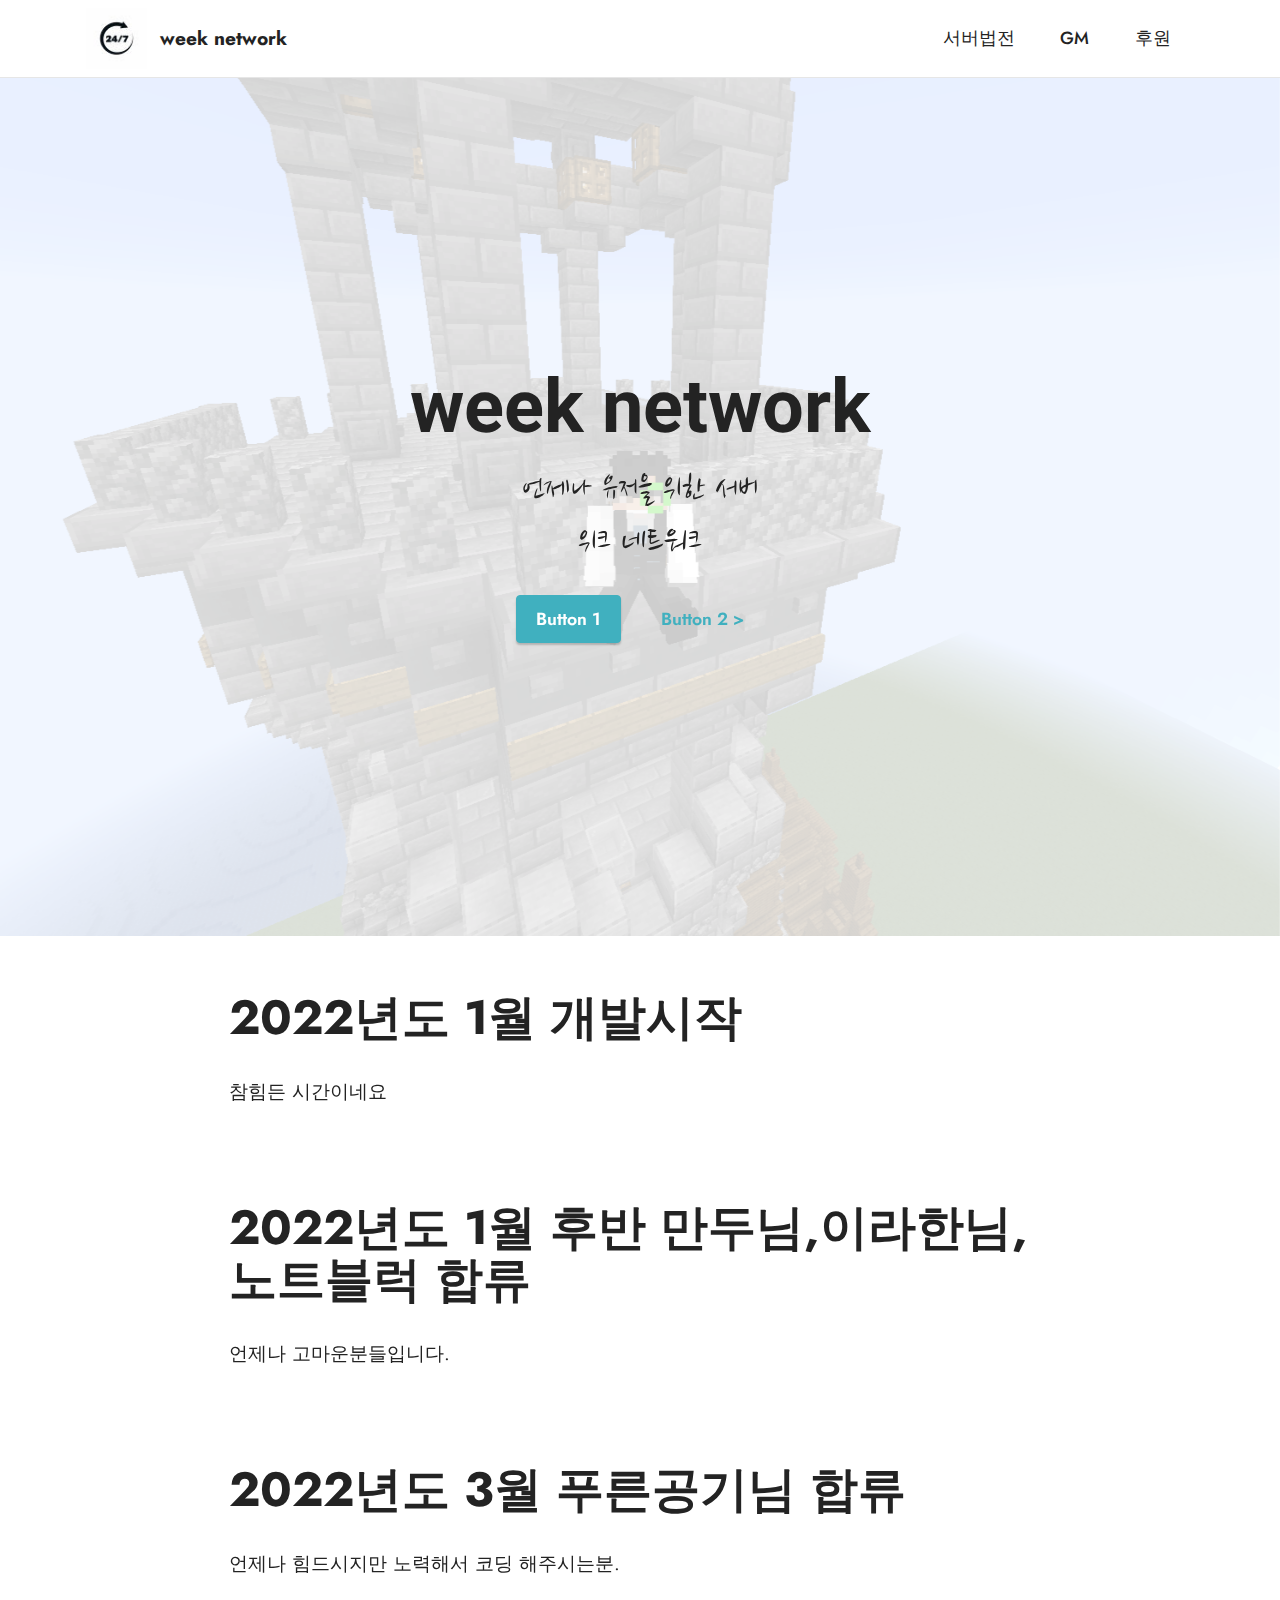
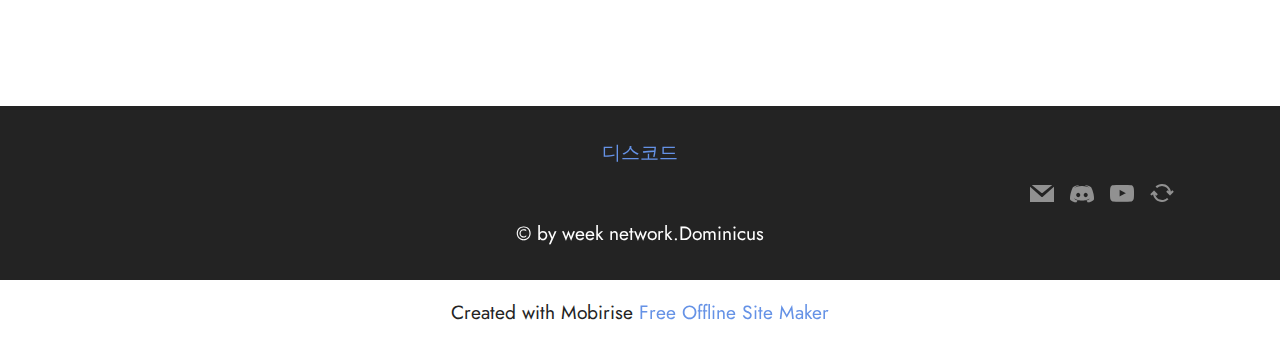
==== index.html @ 622eadb3 "Add files via upload" ====
<!DOCTYPE html>
<html  >
<head>
  <!-- Site made with Mobirise Website Builder v5.6.5, https://mobirise.com -->
  <meta charset="UTF-8">
  <meta http-equiv="X-UA-Compatible" content="IE=edge">
  <meta name="generator" content="Mobirise v5.6.5, mobirise.com">
  <meta name="twitter:card" content="summary_large_image"/>
  <meta name="twitter:image:src" content="">
  <meta property="og:image" content="">
  <meta name="twitter:title" content="Home">
  <meta name="viewport" content="width=device-width, initial-scale=1, minimum-scale=1">
  <link rel="shortcut icon" href="assets/images/clock-icon-247-260nw-1203676057-64x64.jpg" type="image/x-icon">
  <meta name="description" content="">
  
  
  <title>Home</title>
  <link rel="stylesheet" href="assets/web/assets/mobirise-icons2/mobirise2.css">
  <link rel="stylesheet" href="assets/bootstrap/css/bootstrap.min.css">
  <link rel="stylesheet" href="assets/bootstrap/css/bootstrap-grid.min.css">
  <link rel="stylesheet" href="assets/bootstrap/css/bootstrap-reboot.min.css">
  <link rel="stylesheet" href="assets/parallax/jarallax.css">
  <link rel="stylesheet" href="assets/dropdown/css/style.css">
  <link rel="stylesheet" href="assets/socicon/css/styles.css">
  <link rel="stylesheet" href="assets/theme/css/style.css">
  <link rel="preload" href="https://fonts.googleapis.com/css?family=Roboto:100,100i,300,300i,400,400i,500,500i,700,700i,900,900i&display=swap" as="style" onload="this.onload=null;this.rel='stylesheet'">
  <noscript><link rel="stylesheet" href="https://fonts.googleapis.com/css?family=Roboto:100,100i,300,300i,400,400i,500,500i,700,700i,900,900i&display=swap"></noscript>
  <link rel="preload" href="https://fonts.googleapis.com/css?family=Jost:100,200,300,400,500,600,700,800,900,100i,200i,300i,400i,500i,600i,700i,800i,900i&display=swap" as="style" onload="this.onload=null;this.rel='stylesheet'">
  <noscript><link rel="stylesheet" href="https://fonts.googleapis.com/css?family=Jost:100,200,300,400,500,600,700,800,900,100i,200i,300i,400i,500i,600i,700i,800i,900i&display=swap"></noscript>
  <link rel="preload" href="https://fonts.googleapis.com/css?family=Nanum+Brush+Script:400&display=swap" as="style" onload="this.onload=null;this.rel='stylesheet'">
  <noscript><link rel="stylesheet" href="https://fonts.googleapis.com/css?family=Nanum+Brush+Script:400&display=swap"></noscript>
  <link rel="preload" as="style" href="assets/mobirise/css/mbr-additional.css"><link rel="stylesheet" href="assets/mobirise/css/mbr-additional.css" type="text/css">
  
  
  
  
</head>
<body>
  
  <section data-bs-version="5.1" class="menu cid-s48OLK6784" once="menu" id="menu1-h">
    
    <nav class="navbar navbar-dropdown navbar-fixed-top navbar-expand-lg">
        <div class="container">
            <div class="navbar-brand">
                <span class="navbar-logo">
                    <a href="https://mobiri.se">
                        <img src="assets/images/clock-icon-247-260nw-1203676057-64x64.jpg" alt="Mobirise Website Builder" style="height: 3.8rem;">
                    </a>
                </span>
                <span class="navbar-caption-wrap"><a class="navbar-caption text-black text-primary display-7" href="index.html">week network</a></span>
            </div>
            <button class="navbar-toggler" type="button" data-toggle="collapse" data-bs-toggle="collapse" data-target="#navbarSupportedContent" data-bs-target="#navbarSupportedContent" aria-controls="navbarNavAltMarkup" aria-expanded="false" aria-label="Toggle navigation">
                <div class="hamburger">
                    <span></span>
                    <span></span>
                    <span></span>
                    <span></span>
                </div>
            </button>
            <div class="collapse navbar-collapse" id="navbarSupportedContent">
                <ul class="navbar-nav nav-dropdown nav-right" data-app-modern-menu="true"><li class="nav-item"><a class="nav-link link text-black text-primary display-4" href="page2.html">서버법전</a></li><li class="nav-item"><a class="nav-link link text-black text-primary display-4" href="page1.html">GM</a></li>
                    <li class="nav-item"><a class="nav-link link text-black display-4" href="https://mobirise.com">후원</a></li></ul>
                
                
            </div>
        </div>
    </nav>

</section>

<section data-bs-version="5.1" class="header1 cid-s48MCQYojq mbr-fullscreen mbr-parallax-background" id="header1-f">

    

    <div class="mbr-overlay" style="opacity: 0.8; background-color: rgb(255, 255, 255);"></div>

    <div class="align-center container">
        <div class="row justify-content-center">
            <div class="col-12 col-lg-8">
                <h1 class="mbr-section-title mbr-fonts-style mb-3 display-1"><strong>week network</strong></h1>
                
                <p class="mbr-text mbr-fonts-style display-5">언제나 유저을 위한 서버<br>위크 네트워크</p>
                <div class="mbr-section-btn mt-3"><a class="btn btn-success display-4" href="https://mobirise.com">Button 1</a> <a class="btn btn-success-outline display-4" href="https://mobirise.com">Button 2 &gt;</a></div>
            </div>
        </div>
    </div>
</section>

<section data-bs-version="5.1" class="content1 cid-s48vaXqeL6" id="content1-b">
    
    <div class="container">
        <div class="row justify-content-center">
            <div class="title col-12 col-md-9">
                <h3 class="mbr-section-title mbr-fonts-style align-center mb-4 display-2"><strong>2022년도 1월 개발시작</strong></h3>
                <h4 class="mbr-section-subtitle align-center mbr-fonts-style mb-4 display-7">참힘든 시간이네요</h4>
                
            </div>
        </div>
    </div>
</section>

<section data-bs-version="5.1" class="content1 cid-s48vnjULo4" id="content1-c">
    
    <div class="container">
        <div class="row justify-content-center">
            <div class="title col-12 col-md-9">
                <h3 class="mbr-section-title mbr-fonts-style align-center mb-4 display-2"><strong>2022년도 1월 후반 만두님,이라한님,노트블럭 합류</strong></h3>
                <h4 class="mbr-section-subtitle align-center mbr-fonts-style mb-4 display-7">언제나 고마운분들입니다.</h4>
                
            </div>
        </div>
    </div>
</section>

<section data-bs-version="5.1" class="content1 cid-s48vrXhP0J" id="content1-d">
    
    <div class="container">
        <div class="row justify-content-center">
            <div class="title col-12 col-md-9">
                <h3 class="mbr-section-title mbr-fonts-style align-center mb-4 display-2"><strong>2022년도 3월 푸른공기님 합류</strong></h3>
                <h4 class="mbr-section-subtitle align-center mbr-fonts-style mb-4 display-7">언제나 힘드시지만 노력해서 코딩 해주시는분.</h4>
                
            </div>
        </div>
    </div>
</section>

<section data-bs-version="5.1" class="footer3 cid-s48P1Icc8J" once="footers" id="footer3-i">

    

    

    <div class="container">
        <div class="media-container-row align-center mbr-white">
            <div class="row row-links">
                <ul class="foot-menu">
                    
                    
                    
                    
                    
                <li class="foot-menu-item mbr-fonts-style display-7">&nbsp;<br></li><li class="foot-menu-item mbr-fonts-style display-7"><a href="https://discord.gg/tnKtwCQZrc" class="text-primary">디스코드</a></li><li class="foot-menu-item mbr-fonts-style display-7">&nbsp;</li></ul>
            </div>
            <div class="row social-row">
                <div class="social-list align-right pb-2">
                    
                    
                    
                    
                    
                    
                <div class="soc-item">
                        <a href="mailto:gagamail01010@naver.com">
                            <span class="mbr-iconfont mbr-iconfont-social socicon-mail socicon"></span>
                        </a>
                    </div><div class="soc-item">
                        <a href="https://discord.gg/tnKtwCQZrc" target="_blank">
                            <span class="mbr-iconfont mbr-iconfont-social socicon-discord socicon"></span>
                        </a>
                    </div><div class="soc-item">
                        <a href="https://www.youtube.com/c/mohttps://www.youtube.com/channel/UC6Xq8KCjzHx5X-97j_PKtmwbirise" target="_blank">
                            <span class="mbr-iconfont mbr-iconfont-social socicon-youtube socicon"></span>
                        </a>
                    </div><div class="soc-item">
                        <a href="index.html" target="_blank">
                            <span class="mbr-iconfont mbr-iconfont-social mobi-mbri-update mobi-mbri"></span>
                        </a>
                    </div></div>
            </div>
            <div class="row row-copirayt">
                <p class="mbr-text mb-0 mbr-fonts-style mbr-white align-center display-7">
                    © by week network.Dominicus</p>
            </div>
        </div>
    </div>
</section><section class="display-7" style="padding: 0;align-items: center;justify-content: center;flex-wrap: wrap;    align-content: center;display: flex;position: relative;height: 4rem;"><a href="https://mobiri.se/" style="flex: 1 1;height: 4rem;position: absolute;width: 100%;z-index: 1;"><img alt="" style="height: 4rem;" src="[data-uri]"></a><p style="margin: 0;text-align: center;" class="display-7">Created with Mobirise &#8204;</p><a style="z-index:1" href="https://mobirise.com/offline-website-builder.html">Free Offline Site Maker</a></section><script src="assets/bootstrap/js/bootstrap.bundle.min.js"></script>  <script src="assets/parallax/jarallax.js"></script>  <script src="assets/smoothscroll/smooth-scroll.js"></script>  <script src="assets/ytplayer/index.js"></script>  <script src="assets/dropdown/js/navbar-dropdown.js"></script>  <script src="assets/theme/js/script.js"></script>  
  
  
</body>
</html>
---- assets/web/assets/mobirise-icons2/mobirise2.css ----
@font-face {
  font-family: 'Moririse2';
  font-display: swap;
  src:  url('mobirise2.eot?f2bix4');
  src:  url('mobirise2.eot?f2bix4#iefix') format('embedded-opentype'),
    url('mobirise2.ttf?f2bix4') format('truetype'),
    url('mobirise2.woff?f2bix4') format('woff'),
    url('mobirise2.svg?f2bix4#mobirise2') format('svg');
  font-weight: normal;
  font-style: normal;
}

[class^="mobi-"], [class*=" mobi-"] {
  /* use !important to prevent issues with browser extensions that change fonts */
  font-family: 'Moririse2' !important;
  speak: none;
  font-style: normal;
  font-weight: normal;
  font-variant: normal;
  text-transform: none;
  line-height: 1;

  /* Better Font Rendering =========== */
  -webkit-font-smoothing: antialiased;
  -moz-osx-font-smoothing: grayscale;
}

.mobi-mbri-add-submenu:before {
  content: "\e900";
}
.mobi-mbri-alert:before {
  content: "\e901";
}
.mobi-mbri-align-center:before {
  content: "\e902";
}
.mobi-mbri-align-justify:before {
  content: "\e903";
}
.mobi-mbri-align-left:before {
  content: "\e904";
}
.mobi-mbri-align-right:before {
  content: "\e905";
}
.mobi-mbri-android:before {
  content: "\e906";
}
.mobi-mbri-apple:before {
  content: "\e907";
}
.mobi-mbri-arrow-down:before {
  content: "\e908";
}
.mobi-mbri-arrow-next:before {
  content: "\e909";
}
.mobi-mbri-arrow-prev:before {
  content: "\e90a";
}
.mobi-mbri-arrow-up:before {
  content: "\e90b";
}
.mobi-mbri-bold:before {
  content: "\e90c";
}
.mobi-mbri-bookmark:before {
  content: "\e90d";
}
.mobi-mbri-bootstrap:before {
  content: "\e90e";
}
.mobi-mbri-briefcase:before {
  content: "\e90f";
}
.mobi-mbri-browse:before {
  content: "\e910";
}
.mobi-mbri-bulleted-list:before {
  content: "\e911";
}
.mobi-mbri-calendar:before {
  content: "\e912";
}
.mobi-mbri-camera:before {
  content: "\e913";
}
.mobi-mbri-cart-add:before {
  content: "\e914";
}
.mobi-mbri-cart-full:before {
  content: "\e915";
}
.mobi-mbri-cash:before {
  content: "\e916";
}
.mobi-mbri-change-style:before {
  content: "\e917";
}
.mobi-mbri-chat:before {
  content: "\e918";
}
.mobi-mbri-clock:before {
  content: "\e919";
}
.mobi-mbri-close:before {
  content: "\e91a";
}
.mobi-mbri-cloud:before {
  content: "\e91b";
}
.mobi-mbri-code:before {
  content: "\e91c";
}
.mobi-mbri-contact-form:before {
  content: "\e91d";
}
.mobi-mbri-credit-card:before {
  content: "\e91e";
}
.mobi-mbri-cursor-click:before {
  content: "\e91f";
}
.mobi-mbri-cust-feedback:before {
  content: "\e920";
}
.mobi-mbri-database:before {
  content: "\e921";
}
.mobi-mbri-delivery:before {
  content: "\e922";
}
.mobi-mbri-desktop:before {
  content: "\e923";
}
.mobi-mbri-devices:before {
  content: "\e924";
}
.mobi-mbri-down:before {
  content: "\e925";
}
.mobi-mbri-download-2:before {
  content: "\e926";
}
.mobi-mbri-download:before {
  content: "\e927";
}
.mobi-mbri-drag-n-drop-2:before {
  content: "\e928";
}
.mobi-mbri-drag-n-drop:before {
  content: "\e929";
}
.mobi-mbri-edit-2:before {
  content: "\e92a";
}
.mobi-mbri-edit:before {
  content: "\e92b";
}
.mobi-mbri-error:before {
  content: "\e92c";
}
.mobi-mbri-extension:before {
  content: "\e92d";
}
.mobi-mbri-features:before {
  content: "\e92e";
}
.mobi-mbri-file:before {
  content: "\e92f";
}
.mobi-mbri-flag:before {
  content: "\e930";
}
.mobi-mbri-folder:before {
  content: "\e931";
}
.mobi-mbri-gift:before {
  content: "\e932";
}
.mobi-mbri-github:before {
  content: "\e933";
}
.mobi-mbri-globe-2:before {
  content: "\e934";
}
.mobi-mbri-globe:before {
  content: "\e935";
}
.mobi-mbri-growing-chart:before {
  content: "\e936";
}
.mobi-mbri-hearth:before {
  content: "\e937";
}
.mobi-mbri-help:before {
  content: "\e938";
}
.mobi-mbri-home:before {
  content: "\e939";
}
.mobi-mbri-hot-cup:before {
  content: "\e93a";
}
.mobi-mbri-idea:before {
  content: "\e93b";
}
.mobi-mbri-image-gallery:before {
  content: "\e93c";
}
.mobi-mbri-image-slider:before {
  content: "\e93d";
}
.mobi-mbri-info:before {
  content: "\e93e";
}
.mobi-mbri-italic:before {
  content: "\e93f";
}
.mobi-mbri-key:before {
  content: "\e940";
}
.mobi-mbri-laptop:before {
  content: "\e941";
}
.mobi-mbri-layers:before {
  content: "\e942";
}
.mobi-mbri-left-right:before {
  content: "\e943";
}
.mobi-mbri-left:before {
  content: "\e944";
}
.mobi-mbri-letter:before {
  content: "\e945";
}
.mobi-mbri-like:before {
  content: "\e946";
}
.mobi-mbri-link:before {
  content: "\e947";
}
.mobi-mbri-lock:before {
  content: "\e948";
}
.mobi-mbri-login:before {
  content: "\e949";
}
.mobi-mbri-logout:before {
  content: "\e94a";
}
.mobi-mbri-magic-stick:before {
  content: "\e94b";
}
.mobi-mbri-map-pin:before {
  content: "\e94c";
}
.mobi-mbri-menu:before {
  content: "\e94d";
}
.mobi-mbri-mobile-2:before {
  content: "\e94e";
}
.mobi-mbri-mobile-horizontal:before {
  content: "\e94f";
}
.mobi-mbri-mobile:before {
  content: "\e950";
}
.mobi-mbri-mobirise:before {
  content: "\e951";
}
.mobi-mbri-more-horizontal:before {
  content: "\e952";
}
.mobi-mbri-more-vertical:before {
  content: "\e953";
}
.mobi-mbri-music:before {
  content: "\e954";
}
.mobi-mbri-new-file:before {
  content: "\e955";
}
.mobi-mbri-numbered-list:before {
  content: "\e956";
}
.mobi-mbri-opened-folder:before {
  content: "\e957";
}
.mobi-mbri-pages:before {
  content: "\e958";
}
.mobi-mbri-paper-plane:before {
  content: "\e959";
}
.mobi-mbri-paperclip:before {
  content: "\e95a";
}
.mobi-mbri-phone:before {
  content: "\e95b";
}
.mobi-mbri-photo:before {
  content: "\e95c";
}
.mobi-mbri-photos:before {
  content: "\e95d";
}
.mobi-mbri-pin:before {
  content: "\e95e";
}
.mobi-mbri-play:before {
  content: "\e95f";
}
.mobi-mbri-plus:before {
  content: "\e960";
}
.mobi-mbri-preview:before {
  content: "\e961";
}
.mobi-mbri-print:before {
  content: "\e962";
}
.mobi-mbri-protect:before {
  content: "\e963";
}
.mobi-mbri-question:before {
  content: "\e964";
}
.mobi-mbri-quote-left:before {
  content: "\e965";
}
.mobi-mbri-quote-right:before {
  content: "\e966";
}
.mobi-mbri-redo:before {
  content: "\e967";
}
.mobi-mbri-refresh:before {
  content: "\e968";
}
.mobi-mbri-responsive-2:before {
  content: "\e969";
}
.mobi-mbri-responsive:before {
  content: "\e96a";
}
.mobi-mbri-right:before {
  content: "\e96b";
}
.mobi-mbri-rocket:before {
  content: "\e96c";
}
.mobi-mbri-sad-face:before {
  content: "\e96d";
}
.mobi-mbri-sale:before {
  content: "\e96e";
}
.mobi-mbri-save:before {
  content: "\e96f";
}
.mobi-mbri-search:before {
  content: "\e970";
}
.mobi-mbri-setting-2:before {
  content: "\e971";
}
.mobi-mbri-setting-3:before {
  content: "\e972";
}
.mobi-mbri-setting:before {
  content: "\e973";
}
.mobi-mbri-share:before {
  content: "\e974";
}
.mobi-mbri-shopping-bag:before {
  content: "\e975";
}
.mobi-mbri-shopping-basket:before {
  content: "\e976";
}
.mobi-mbri-shopping-cart:before {
  content: "\e977";
}
.mobi-mbri-sites:before {
  content: "\e978";
}
.mobi-mbri-smile-face:before {
  content: "\e979";
}
.mobi-mbri-speed:before {
  content: "\e97a";
}
.mobi-mbri-star:before {
  content: "\e97b";
}
.mobi-mbri-success:before {
  content: "\e97c";
}
.mobi-mbri-sun:before {
  content: "\e97d";
}
.mobi-mbri-sun2:before {
  content: "\e97e";
}
.mobi-mbri-tablet-vertical:before {
  content: "\e97f";
}
.mobi-mbri-tablet:before {
  content: "\e980";
}
.mobi-mbri-target:before {
  content: "\e981";
}
.mobi-mbri-timer:before {
  content: "\e982";
}
.mobi-mbri-to-ftp:before {
  content: "\e983";
}
.mobi-mbri-to-local-drive:before {
  content: "\e984";
}
.mobi-mbri-touch-swipe:before {
  content: "\e985";
}
.mobi-mbri-touch:before {
  content: "\e986";
}
.mobi-mbri-trash:before {
  content: "\e987";
}
.mobi-mbri-underline:before {
  content: "\e988";
}
.mobi-mbri-undo:before {
  content: "\e989";
}
.mobi-mbri-unlink:before {
  content: "\e98a";
}
.mobi-mbri-unlock:before {
  content: "\e98b";
}
.mobi-mbri-up-down:before {
  content: "\e98c";
}
.mobi-mbri-up:before {
  content: "\e98d";
}
.mobi-mbri-update:before {
  content: "\e98e";
}
.mobi-mbri-upload-2:before {
  content: "\e98f";
}
.mobi-mbri-upload:before {
  content: "\e990";
}
.mobi-mbri-user-2:before {
  content: "\e991";
}
.mobi-mbri-user:before {
  content: "\e992";
}
.mobi-mbri-users:before {
  content: "\e993";
}
.mobi-mbri-video-play:before {
  content: "\e994";
}
.mobi-mbri-video:before {
  content: "\e995";
}
.mobi-mbri-watch:before {
  content: "\e996";
}
.mobi-mbri-website-theme-2:before {
  content: "\e997";
}
.mobi-mbri-website-theme:before {
  content: "\e998";
}
.mobi-mbri-wifi:before {
  content: "\e999";
}
.mobi-mbri-windows:before {
  content: "\e99a";
}
.mobi-mbri-zoom-in:before {
  content: "\e99b";
}
.mobi-mbri-zoom-out:before {
  content: "\e99c";
}
---- assets/parallax/jarallax.css ----
.jarallax {
    position: relative;
    z-index: 0;
}
.jarallax > .jarallax-img {
    position: absolute;
    object-fit: cover;
    /* support for plugin https://github.com/bfred-it/object-fit-images */
    font-family: 'object-fit: cover;';
    top: 0;
    left: 0;
    width: 100%;
    height: 100%;
    z-index: -1;
}
---- assets/dropdown/css/style.css ----
.navbar-dropdown {
  left: 0;
  padding: 0;
  position: absolute;
  right: 0;
  top: 0;
  transition: all 0.45s ease;
  z-index: 1030;
  background: #282828; }
  .navbar-dropdown .navbar-logo {
    margin-right: 0.8rem;
    transition: margin 0.3s ease-in-out;
    vertical-align: middle; }
    .navbar-dropdown .navbar-logo img {
      height: 3.125rem;
      transition: all 0.3s ease-in-out; }
    .navbar-dropdown .navbar-logo.mbr-iconfont {
      font-size: 3.125rem;
      line-height: 3.125rem; }
  .navbar-dropdown .navbar-caption {
    font-weight: 700;
    white-space: normal;
    vertical-align: -4px;
    line-height: 3.125rem !important; }
    .navbar-dropdown .navbar-caption, .navbar-dropdown .navbar-caption:hover {
      color: inherit;
      text-decoration: none; }
  .navbar-dropdown .mbr-iconfont + .navbar-caption {
    vertical-align: -1px; }
  .navbar-dropdown.navbar-fixed-top {
    position: fixed; }
  .navbar-dropdown .navbar-brand span {
    vertical-align: -4px; }
  .navbar-dropdown.bg-color.transparent {
    background: none; }
  .navbar-dropdown.navbar-short .navbar-brand {
    padding: 0.625rem 0; }
    .navbar-dropdown.navbar-short .navbar-brand span {
      vertical-align: -1px; }
  .navbar-dropdown.navbar-short .navbar-caption {
    line-height: 2.375rem !important;
    vertical-align: -2px; }
  .navbar-dropdown.navbar-short .navbar-logo {
    margin-right: 0.5rem; }
    .navbar-dropdown.navbar-short .navbar-logo img {
      height: 2.375rem; }
    .navbar-dropdown.navbar-short .navbar-logo.mbr-iconfont {
      font-size: 2.375rem;
      line-height: 2.375rem; }
  .navbar-dropdown.navbar-short .mbr-table-cell {
    height: 3.625rem; }
  .navbar-dropdown .navbar-close {
    left: 0.6875rem;
    position: fixed;
    top: 0.75rem;
    z-index: 1000; }
  .navbar-dropdown .hamburger-icon {
    content: "";
    display: inline-block;
    vertical-align: middle;
    width: 16px;
    -webkit-box-shadow: 0 -6px 0 1px #282828,0 0 0 1px #282828,0 6px 0 1px #282828;
    -moz-box-shadow: 0 -6px 0 1px #282828,0 0 0 1px #282828,0 6px 0 1px #282828;
    box-shadow: 0 -6px 0 1px #282828,0 0 0 1px #282828,0 6px 0 1px #282828; }

.dropdown-menu .dropdown-toggle[data-toggle="dropdown-submenu"]::after {
  border-bottom: 0.35em solid transparent;
  border-left: 0.35em solid;
  border-right: 0;
  border-top: 0.35em solid transparent;
  margin-left: 0.3rem; }

.dropdown-menu .dropdown-item:focus {
  outline: 0; }

.nav-dropdown {
  font-size: 0.75rem;
  font-weight: 500;
  height: auto !important; }
  .nav-dropdown .nav-btn {
    padding-left: 1rem; }
  .nav-dropdown .link {
    margin: .667em 1.667em;
    font-weight: 500;
    padding: 0;
    transition: color .2s ease-in-out; }
    .nav-dropdown .link.dropdown-toggle {
      margin-right: 2.583em; }
      .nav-dropdown .link.dropdown-toggle::after {
        margin-left: .25rem;
        border-top: 0.35em solid;
        border-right: 0.35em solid transparent;
        border-left: 0.35em solid transparent;
        border-bottom: 0; }
      .nav-dropdown .link.dropdown-toggle[aria-expanded="true"] {
        margin: 0;
        padding: 0.667em 3.263em  0.667em 1.667em; }
  .nav-dropdown .link::after,
  .nav-dropdown .dropdown-item::after {
    color: inherit; }
  .nav-dropdown .btn {
    font-size: 0.75rem;
    font-weight: 700;
    letter-spacing: 0;
    margin-bottom: 0;
    padding-left: 1.25rem;
    padding-right: 1.25rem; }
  .nav-dropdown .dropdown-menu {
    border-radius: 0;
    border: 0;
    left: 0;
    margin: 0;
    padding-bottom: 1.25rem;
    padding-top: 1.25rem;
    position: relative; }
  .nav-dropdown .dropdown-submenu {
    margin-left: 0.125rem;
    top: 0; }
  .nav-dropdown .dropdown-item {
    font-weight: 500;
    line-height: 2;
    padding: 0.3846em 4.615em 0.3846em 1.5385em;
    position: relative;
    transition: color .2s ease-in-out, background-color .2s ease-in-out; }
    .nav-dropdown .dropdown-item::after {
      margin-top: -0.3077em;
      position: absolute;
      right: 1.1538em;
      top: 50%; }
    .nav-dropdown .dropdown-item:focus, .nav-dropdown .dropdown-item:hover {
      background: none; }

@media (max-width: 767px) {
  .nav-dropdown.navbar-toggleable-sm {
    bottom: 0;
    display: none;
    left: 0;
    overflow-x: hidden;
    position: fixed;
    top: 0;
    transform: translateX(-100%);
    -ms-transform: translateX(-100%);
    -webkit-transform: translateX(-100%);
    width: 18.75rem;
    z-index: 999; } }
.nav-dropdown.navbar-toggleable-xl {
  bottom: 0;
  display: none;
  left: 0;
  overflow-x: hidden;
  position: fixed;
  top: 0;
  transform: translateX(-100%);
  -ms-transform: translateX(-100%);
  -webkit-transform: translateX(-100%);
  width: 18.75rem;
  z-index: 999; }

.nav-dropdown-sm {
  display: block !important;
  overflow-x: hidden;
  overflow: auto;
  padding-top: 3.875rem; }
  .nav-dropdown-sm::after {
    content: "";
    display: block;
    height: 3rem;
    width: 100%; }
  .nav-dropdown-sm.collapse.in ~ .navbar-close {
    display: block !important; }
  .nav-dropdown-sm.collapsing, .nav-dropdown-sm.collapse.in {
    transform: translateX(0);
    -ms-transform: translateX(0);
    -webkit-transform: translateX(0);
    transition: all 0.25s ease-out;
    -webkit-transition: all 0.25s ease-out;
    background: #282828; }
  .nav-dropdown-sm.collapsing[aria-expanded="false"] {
    transform: translateX(-100%);
    -ms-transform: translateX(-100%);
    -webkit-transform: translateX(-100%); }
  .nav-dropdown-sm .nav-item {
    display: block;
    margin-left: 0 !important;
    padding-left: 0; }
  .nav-dropdown-sm .link,
  .nav-dropdown-sm .dropdown-item {
    border-top: 1px dotted rgba(255, 255, 255, 0.1);
    font-size: 0.8125rem;
    line-height: 1.6;
    margin: 0 !important;
    padding: 0.875rem 2.4rem 0.875rem 1.5625rem !important;
    position: relative;
    white-space: normal; }
    .nav-dropdown-sm .link:focus, .nav-dropdown-sm .link:hover,
    .nav-dropdown-sm .dropdown-item:focus,
    .nav-dropdown-sm .dropdown-item:hover {
      background: rgba(0, 0, 0, 0.2) !important;
      color: #c0a375; }
  .nav-dropdown-sm .nav-btn {
    position: relative;
    padding: 1.5625rem 1.5625rem 0 1.5625rem; }
    .nav-dropdown-sm .nav-btn::before {
      border-top: 1px dotted rgba(255, 255, 255, 0.1);
      content: "";
      left: 0;
      position: absolute;
      top: 0;
      width: 100%; }
    .nav-dropdown-sm .nav-btn + .nav-btn {
      padding-top: 0.625rem; }
      .nav-dropdown-sm .nav-btn + .nav-btn::before {
        display: none; }
  .nav-dropdown-sm .btn {
    padding: 0.625rem 0; }
  .nav-dropdown-sm .dropdown-toggle[data-toggle="dropdown-submenu"]::after {
    margin-left: .25rem;
    border-top: 0.35em solid;
    border-right: 0.35em solid transparent;
    border-left: 0.35em solid transparent;
    border-bottom: 0; }
  .nav-dropdown-sm .dropdown-toggle[data-toggle="dropdown-submenu"][aria-expanded="true"]::after {
    border-top: 0;
    border-right: 0.35em solid transparent;
    border-left: 0.35em solid transparent;
    border-bottom: 0.35em solid; }
  .nav-dropdown-sm .dropdown-menu {
    margin: 0;
    padding: 0;
    position: relative;
    top: 0;
    left: 0;
    width: 100%;
    border: 0;
    float: none;
    border-radius: 0;
    background: none; }
  .nav-dropdown-sm .dropdown-submenu {
    left: 100%;
    margin-left: 0.125rem;
    margin-top: -1.25rem;
    top: 0; }

.navbar-toggleable-sm .nav-dropdown .dropdown-menu {
  position: absolute; }

.navbar-toggleable-sm .nav-dropdown .dropdown-submenu {
  left: 100%;
  margin-left: 0.125rem;
  margin-top: -1.25rem;
  top: 0; }

.navbar-toggleable-sm.opened .nav-dropdown .dropdown-menu {
  position: relative; }

.navbar-toggleable-sm.opened .nav-dropdown .dropdown-submenu {
  left: 0;
  margin-left: 00rem;
  margin-top: 0rem;
  top: 0; }

.is-builder .nav-dropdown.collapsing {
  transition: none !important; }
---- assets/socicon/css/styles.css ----
@charset "UTF-8";

@font-face {
  font-family: 'Socicon';
  src:  url('../fonts/socicon.eot');
  src:  url('../fonts/socicon.eot?#iefix') format('embedded-opentype'),
    url('../fonts/socicon.woff2') format('woff2'),
    url('../fonts/socicon.ttf') format('truetype'),
    url('../fonts/socicon.woff') format('woff'),
    url('../fonts/socicon.svg#socicon') format('svg');
  font-weight: normal;
  font-style: normal;
  font-display: swap;
}

[data-icon]:before {
  font-family: "socicon" !important;
  content: attr(data-icon);
  font-style: normal !important;
  font-weight: normal !important;
  font-variant: normal !important;
  text-transform: none !important;
  speak: none;
  line-height: 1;
  -webkit-font-smoothing: antialiased;
  -moz-osx-font-smoothing: grayscale;
}

[class^="socicon-"], [class*=" socicon-"] {
  /* use !important to prevent issues with browser extensions that change fonts */
  font-family: 'Socicon' !important;
  speak: none;
  font-style: normal;
  font-weight: normal;
  font-variant: normal;
  text-transform: none;
  line-height: 1;

  /* Better Font Rendering =========== */
  -webkit-font-smoothing: antialiased;
  -moz-osx-font-smoothing: grayscale;
}

.socicon-eitaa:before {
  content: "\e97c";
}
.socicon-soroush:before {
  content: "\e97d";
}
.socicon-bale:before {
  content: "\e97e";
}
.socicon-zazzle:before {
  content: "\e97b";
}
.socicon-society6:before {
  content: "\e97a";
}
.socicon-redbubble:before {
  content: "\e979";
}
.socicon-avvo:before {
  content: "\e978";
}
.socicon-stitcher:before {
  content: "\e977";
}
.socicon-googlehangouts:before {
  content: "\e974";
}
.socicon-dlive:before {
  content: "\e975";
}
.socicon-vsco:before {
  content: "\e976";
}
.socicon-flipboard:before {
  content: "\e973";
}
.socicon-ubuntu:before {
  content: "\e958";
}
.socicon-artstation:before {
  content: "\e959";
}
.socicon-invision:before {
  content: "\e95a";
}
.socicon-torial:before {
  content: "\e95b";
}
.socicon-collectorz:before {
  content: "\e95c";
}
.socicon-seenthis:before {
  content: "\e95d";
}
.socicon-googleplaymusic:before {
  content: "\e95e";
}
.socicon-debian:before {
  content: "\e95f";
}
.socicon-filmfreeway:before {
  content: "\e960";
}
.socicon-gnome:before {
  content: "\e961";
}
.socicon-itchio:before {
  content: "\e962";
}
.socicon-jamendo:before {
  content: "\e963";
}
.socicon-mix:before {
  content: "\e964";
}
.socicon-sharepoint:before {
  content: "\e965";
}
.socicon-tinder:before {
  content: "\e966";
}
.socicon-windguru:before {
  content: "\e967";
}
.socicon-cdbaby:before {
  content: "\e968";
}
.socicon-elementaryos:before {
  content: "\e969";
}
.socicon-stage32:before {
  content: "\e96a";
}
.socicon-tiktok:before {
  content: "\e96b";
}
.socicon-gitter:before {
  content: "\e96c";
}
.socicon-letterboxd:before {
  content: "\e96d";
}
.socicon-threema:before {
  content: "\e96e";
}
.socicon-splice:before {
  content: "\e96f";
}
.socicon-metapop:before {
  content: "\e970";
}
.socicon-naver:before {
  content: "\e971";
}
.socicon-remote:before {
  content: "\e972";
}
.socicon-internet:before {
  content: "\e957";
}
.socicon-moddb:before {
  content: "\e94b";
}
.socicon-indiedb:before {
  content: "\e94c";
}
.socicon-traxsource:before {
  content: "\e94d";
}
.socicon-gamefor:before {
  content: "\e94e";
}
.socicon-pixiv:before {
  content: "\e94f";
}
.socicon-myanimelist:before {
  content: "\e950";
}
.socicon-blackberry:before {
  content: "\e951";
}
.socicon-wickr:before {
  content: "\e952";
}
.socicon-spip:before {
  content: "\e953";
}
.socicon-napster:before {
  content: "\e954";
}
.socicon-beatport:before {
  content: "\e955";
}
.socicon-hackerone:before {
  content: "\e956";
}
.socicon-hackernews:before {
  content: "\e946";
}
.socicon-smashwords:before {
  content: "\e947";
}
.socicon-kobo:before {
  content: "\e948";
}
.socicon-bookbub:before {
  content: "\e949";
}
.socicon-mailru:before {
  content: "\e94a";
}
.socicon-gitlab:before {
  content: "\e945";
}
.socicon-instructables:before {
  content: "\e944";
}
.socicon-portfolio:before {
  content: "\e943";
}
.socicon-codered:before {
  content: "\e940";
}
.socicon-origin:before {
  content: "\e941";
}
.socicon-nextdoor:before {
  content: "\e942";
}
.socicon-udemy:before {
  content: "\e93f";
}
.socicon-livemaster:before {
  content: "\e93e";
}
.socicon-crunchbase:before {
  content: "\e93b";
}
.socicon-homefy:before {
  content: "\e93c";
}
.socicon-calendly:before {
  content: "\e93d";
}
.socicon-realtor:before {
  content: "\e90f";
}
.socicon-tidal:before {
  content: "\e910";
}
.socicon-qobuz:before {
  content: "\e911";
}
.socicon-natgeo:before {
  content: "\e912";
}
.socicon-mastodon:before {
  content: "\e913";
}
.socicon-unsplash:before {
  content: "\e914";
}
.socicon-homeadvisor:before {
  content: "\e915";
}
.socicon-angieslist:before {
  content: "\e916";
}
.socicon-codepen:before {
  content: "\e917";
}
.socicon-slack:before {
  content: "\e918";
}
.socicon-openaigym:before {
  content: "\e919";
}
.socicon-logmein:before {
  content: "\e91a";
}
.socicon-fiverr:before {
  content: "\e91b";
}
.socicon-gotomeeting:before {
  content: "\e91c";
}
.socicon-aliexpress:before {
  content: "\e91d";
}
.socicon-guru:before {
  content: "\e91e";
}
.socicon-appstore:before {
  content: "\e91f";
}
.socicon-homes:before {
  content: "\e920";
}
.socicon-zoom:before {
  content: "\e921";
}
.socicon-alibaba:before {
  content: "\e922";
}
.socicon-craigslist:before {
  content: "\e923";
}
.socicon-wix:before {
  content: "\e924";
}
.socicon-redfin:before {
  content: "\e925";
}
.socicon-googlecalendar:before {
  content: "\e926";
}
.socicon-shopify:before {
  content: "\e927";
}
.socicon-freelancer:before {
  content: "\e928";
}
.socicon-seedrs:before {
  content: "\e929";
}
.socicon-bing:before {
  content: "\e92a";
}
.socicon-doodle:before {
  content: "\e92b";
}
.socicon-bonanza:before {
  content: "\e92c";
}
.socicon-squarespace:before {
  content: "\e92d";
}
.socicon-toptal:before {
  content: "\e92e";
}
.socicon-gust:before {
  content: "\e92f";
}
.socicon-ask:before {
  content: "\e930";
}
.socicon-trulia:before {
  content: "\e931";
}
.socicon-loomly:before {
  content: "\e932";
}
.socicon-ghost:before {
  content: "\e933";
}
.socicon-upwork:before {
  content: "\e934";
}
.socicon-fundable:before {
  content: "\e935";
}
.socicon-booking:before {
  content: "\e936";
}
.socicon-googlemaps:before {
  content: "\e937";
}
.socicon-zillow:before {
  content: "\e938";
}
.socicon-niconico:before {
  content: "\e939";
}
.socicon-toneden:before {
  content: "\e93a";
}
.socicon-augment:before {
  content: "\e908";
}
.socicon-bitbucket:before {
  content: "\e909";
}
.socicon-fyuse:before {
  content: "\e90a";
}
.socicon-yt-gaming:before {
  content: "\e90b";
}
.socicon-sketchfab:before {
  content: "\e90c";
}
.socicon-mobcrush:before {
  content: "\e90d";
}
.socicon-microsoft:before {
  content: "\e90e";
}
.socicon-pandora:before {
  content: "\e907";
}
.socicon-messenger:before {
  content: "\e906";
}
.socicon-gamewisp:before {
  content: "\e905";
}
.socicon-bloglovin:before {
  content: "\e904";
}
.socicon-tunein:before {
  content: "\e903";
}
.socicon-gamejolt:before {
  content: "\e901";
}
.socicon-trello:before {
  content: "\e902";
}
.socicon-spreadshirt:before {
  content: "\e900";
}
.socicon-500px:before {
  content: "\e000";
}
.socicon-8tracks:before {
  content: "\e001";
}
.socicon-airbnb:before {
  content: "\e002";
}
.socicon-alliance:before {
  content: "\e003";
}
.socicon-amazon:before {
  content: "\e004";
}
.socicon-amplement:before {
  content: "\e005";
}
.socicon-android:before {
  content: "\e006";
}
.socicon-angellist:before {
  content: "\e007";
}
.socicon-apple:before {
  content: "\e008";
}
.socicon-appnet:before {
  content: "\e009";
}
.socicon-baidu:before {
  content: "\e00a";
}
.socicon-bandcamp:before {
  content: "\e00b";
}
.socicon-battlenet:before {
  content: "\e00c";
}
.socicon-mixer:before {
  content: "\e00d";
}
.socicon-bebee:before {
  content: "\e00e";
}
.socicon-bebo:before {
  content: "\e00f";
}
.socicon-behance:before {
  content: "\e010";
}
.socicon-blizzard:before {
  content: "\e011";
}
.socicon-blogger:before {
  content: "\e012";
}
.socicon-buffer:before {
  content: "\e013";
}
.socicon-chrome:before {
  content: "\e014";
}
.socicon-coderwall:before {
  content: "\e015";
}
.socicon-curse:before {
  content: "\e016";
}
.socicon-dailymotion:before {
  content: "\e017";
}
.socicon-deezer:before {
  content: "\e018";
}
.socicon-delicious:before {
  content: "\e019";
}
.socicon-deviantart:before {
  content: "\e01a";
}
.socicon-diablo:before {
  content: "\e01b";
}
.socicon-digg:before {
  content: "\e01c";
}
.socicon-discord:before {
  content: "\e01d";
}
.socicon-disqus:before {
  content: "\e01e";
}
.socicon-douban:before {
  content: "\e01f";
}
.socicon-draugiem:before {
  content: "\e020";
}
.socicon-dribbble:before {
  content: "\e021";
}
.socicon-drupal:before {
  content: "\e022";
}
.socicon-ebay:before {
  content: "\e023";
}
.socicon-ello:before {
  content: "\e024";
}
.socicon-endomodo:before {
  content: "\e025";
}
.socicon-envato:before {
  content: "\e026";
}
.socicon-etsy:before {
  content: "\e027";
}
.socicon-facebook:before {
  content: "\e028";
}
.socicon-feedburner:before {
  content: "\e029";
}
.socicon-filmweb:before {
  content: "\e02a";
}
.socicon-firefox:before {
  content: "\e02b";
}
.socicon-flattr:before {
  content: "\e02c";
}
.socicon-flickr:before {
  content: "\e02d";
}
.socicon-formulr:before {
  content: "\e02e";
}
.socicon-forrst:before {
  content: "\e02f";
}
.socicon-foursquare:before {
  content: "\e030";
}
.socicon-friendfeed:before {
  content: "\e031";
}
.socicon-github:before {
  content: "\e032";
}
.socicon-goodreads:before {
  content: "\e033";
}
.socicon-google:before {
  content: "\e034";
}
.socicon-googlescholar:before {
  content: "\e035";
}
.socicon-googlegroups:before {
  content: "\e036";
}
.socicon-googlephotos:before {
  content: "\e037";
}
.socicon-googleplus:before {
  content: "\e038";
}
.socicon-grooveshark:before {
  content: "\e039";
}
.socicon-hackerrank:before {
  content: "\e03a";
}
.socicon-hearthstone:before {
  content: "\e03b";
}
.socicon-hellocoton:before {
  content: "\e03c";
}
.socicon-heroes:before {
  content: "\e03d";
}
.socicon-smashcast:before {
  content: "\e03e";
}
.socicon-horde:before {
  content: "\e03f";
}
.socicon-houzz:before {
  content: "\e040";
}
.socicon-icq:before {
  content: "\e041";
}
.socicon-identica:before {
  content: "\e042";
}
.socicon-imdb:before {
  content: "\e043";
}
.socicon-instagram:before {
  content: "\e044";
}
.socicon-issuu:before {
  content: "\e045";
}
.socicon-istock:before {
  content: "\e046";
}
.socicon-itunes:before {
  content: "\e047";
}
.socicon-keybase:before {
  content: "\e048";
}
.socicon-lanyrd:before {
  content: "\e049";
}
.socicon-lastfm:before {
  content: "\e04a";
}
.socicon-line:before {
  content: "\e04b";
}
.socicon-linkedin:before {
  content: "\e04c";
}
.socicon-livejournal:before {
  content: "\e04d";
}
.socicon-lyft:before {
  content: "\e04e";
}
.socicon-macos:before {
  content: "\e04f";
}
.socicon-mail:before {
  content: "\e050";
}
.socicon-medium:before {
  content: "\e051";
}
.socicon-meetup:before {
  content: "\e052";
}
.socicon-mixcloud:before {
  content: "\e053";
}
.socicon-modelmayhem:before {
  content: "\e054";
}
.socicon-mumble:before {
  content: "\e055";
}
.socicon-myspace:before {
  content: "\e056";
}
.socicon-newsvine:before {
  content: "\e057";
}
.socicon-nintendo:before {
  content: "\e058";
}
.socicon-npm:before {
  content: "\e059";
}
.socicon-odnoklassniki:before {
  content: "\e05a";
}
.socicon-openid:before {
  content: "\e05b";
}
.socicon-opera:before {
  content: "\e05c";
}
.socicon-outlook:before {
  content: "\e05d";
}
.socicon-overwatch:before {
  content: "\e05e";
}
.socicon-patreon:before {
  content: "\e05f";
}
.socicon-paypal:before {
  content: "\e060";
}
.socicon-periscope:before {
  content: "\e061";
}
.socicon-persona:before {
  content: "\e062";
}
.socicon-pinterest:before {
  content: "\e063";
}
.socicon-play:before {
  content: "\e064";
}
.socicon-player:before {
  content: "\e065";
}
.socicon-playstation:before {
  content: "\e066";
}
.socicon-pocket:before {
  content: "\e067";
}
.socicon-qq:before {
  content: "\e068";
}
.socicon-quora:before {
  content: "\e069";
}
.socicon-raidcall:before {
  content: "\e06a";
}
.socicon-ravelry:before {
  content: "\e06b";
}
.socicon-reddit:before {
  content: "\e06c";
}
.socicon-renren:before {
  content: "\e06d";
}
.socicon-researchgate:before {
  content: "\e06e";
}
.socicon-residentadvisor:before {
  content: "\e06f";
}
.socicon-reverbnation:before {
  content: "\e070";
}
.socicon-rss:before {
  content: "\e071";
}
.socicon-sharethis:before {
  content: "\e072";
}
.socicon-skype:before {
  content: "\e073";
}
.socicon-slideshare:before {
  content: "\e074";
}
.socicon-smugmug:before {
  content: "\e075";
}
.socicon-snapchat:before {
  content: "\e076";
}
.socicon-songkick:before {
  content: "\e077";
}
.socicon-soundcloud:before {
  content: "\e078";
}
.socicon-spotify:before {
  content: "\e079";
}
.socicon-stackexchange:before {
  content: "\e07a";
}
.socicon-stackoverflow:before {
  content: "\e07b";
}
.socicon-starcraft:before {
  content: "\e07c";
}
.socicon-stayfriends:before {
  content: "\e07d";
}
.socicon-steam:before {
  content: "\e07e";
}
.socicon-storehouse:before {
  content: "\e07f";
}
.socicon-strava:before {
  content: "\e080";
}
.socicon-streamjar:before {
  content: "\e081";
}
.socicon-stumbleupon:before {
  content: "\e082";
}
.socicon-swarm:before {
  content: "\e083";
}
.socicon-teamspeak:before {
  content: "\e084";
}
.socicon-teamviewer:before {
  content: "\e085";
}
.socicon-technorati:before {
  content: "\e086";
}
.socicon-telegram:before {
  content: "\e087";
}
.socicon-tripadvisor:before {
  content: "\e088";
}
.socicon-tripit:before {
  content: "\e089";
}
.socicon-triplej:before {
  content: "\e08a";
}
.socicon-tumblr:before {
  content: "\e08b";
}
.socicon-twitch:before {
  content: "\e08c";
}
.socicon-twitter:before {
  content: "\e08d";
}
.socicon-uber:before {
  content: "\e08e";
}
.socicon-ventrilo:before {
  content: "\e08f";
}
.socicon-viadeo:before {
  content: "\e090";
}
.socicon-viber:before {
  content: "\e091";
}
.socicon-viewbug:before {
  content: "\e092";
}
.socicon-vimeo:before {
  content: "\e093";
}
.socicon-vine:before {
  content: "\e094";
}
.socicon-vkontakte:before {
  content: "\e095";
}
.socicon-warcraft:before {
  content: "\e096";
}
.socicon-wechat:before {
  content: "\e097";
}
.socicon-weibo:before {
  content: "\e098";
}
.socicon-whatsapp:before {
  content: "\e099";
}
.socicon-wikipedia:before {
  content: "\e09a";
}
.socicon-windows:before {
  content: "\e09b";
}
.socicon-wordpress:before {
  content: "\e09c";
}
.socicon-wykop:before {
  content: "\e09d";
}
.socicon-xbox:before {
  content: "\e09e";
}
.socicon-xing:before {
  content: "\e09f";
}
.socicon-yahoo:before {
  content: "\e0a0";
}
.socicon-yammer:before {
  content: "\e0a1";
}
.socicon-yandex:before {
  content: "\e0a2";
}
.socicon-yelp:before {
  content: "\e0a3";
}
.socicon-younow:before {
  content: "\e0a4";
}
.socicon-youtube:before {
  content: "\e0a5";
}
.socicon-zapier:before {
  content: "\e0a6";
}
.socicon-zerply:before {
  content: "\e0a7";
}
.socicon-zomato:before {
  content: "\e0a8";
}
.socicon-zynga:before {
  content: "\e0a9";
}
---- assets/theme/css/style.css ----
@charset "UTF-8";
section {
  background-color: #ffffff;
}

body {
  font-style: normal;
  line-height: 1.5;
  font-weight: 400;
  color: #232323;
  position: relative;
}

button {
  background-color: transparent;
  border-color: transparent;
}

section,
.container,
.container-fluid {
  position: relative;
  word-wrap: break-word;
}

a.mbr-iconfont:hover {
  text-decoration: none;
}

.article .lead p,
.article .lead ul,
.article .lead ol,
.article .lead pre,
.article .lead blockquote {
  margin-bottom: 0;
}

a {
  font-style: normal;
  font-weight: 400;
  cursor: pointer;
}
a, a:hover {
  text-decoration: none;
}

.mbr-section-title {
  font-style: normal;
  line-height: 1.3;
}

.mbr-section-subtitle {
  line-height: 1.3;
}

.mbr-text {
  font-style: normal;
  line-height: 1.7;
}

h1,
h2,
h3,
h4,
h5,
h6,
.display-1,
.display-2,
.display-4,
.display-5,
.display-7,
span,
p,
a {
  line-height: 1;
  word-break: break-word;
  word-wrap: break-word;
  font-weight: 400;
}

b,
strong {
  font-weight: bold;
}

input:-webkit-autofill, input:-webkit-autofill:hover, input:-webkit-autofill:focus, input:-webkit-autofill:active {
  transition-delay: 9999s;
  -webkit-transition-property: background-color, color;
  transition-property: background-color, color;
}

textarea[type=hidden] {
  display: none;
}

section {
  background-position: 50% 50%;
  background-repeat: no-repeat;
  background-size: cover;
}
section .mbr-background-video,
section .mbr-background-video-preview {
  position: absolute;
  bottom: 0;
  left: 0;
  right: 0;
  top: 0;
}

.hidden {
  visibility: hidden;
}

.mbr-z-index20 {
  z-index: 20;
}

/*! Base colors */
.mbr-white {
  color: #ffffff;
}

.mbr-black {
  color: #111111;
}

.mbr-bg-white {
  background-color: #ffffff;
}

.mbr-bg-black {
  background-color: #000000;
}

/*! Text-aligns */
.align-left {
  text-align: left;
}

.align-center {
  text-align: center;
}

.align-right {
  text-align: right;
}

/*! Font-weight  */
.mbr-light {
  font-weight: 300;
}

.mbr-regular {
  font-weight: 400;
}

.mbr-semibold {
  font-weight: 500;
}

.mbr-bold {
  font-weight: 700;
}

/*! Media  */
.media-content {
  flex-basis: 100%;
}

.media-container-row {
  display: flex;
  flex-direction: row;
  flex-wrap: wrap;
  justify-content: center;
  align-content: center;
  align-items: start;
}
.media-container-row .media-size-item {
  width: 400px;
}

.media-container-column {
  display: flex;
  flex-direction: column;
  flex-wrap: wrap;
  justify-content: center;
  align-content: center;
  align-items: stretch;
}
.media-container-column > * {
  width: 100%;
}

@media (min-width: 992px) {
  .media-container-row {
    flex-wrap: nowrap;
  }
}
figure {
  margin-bottom: 0;
  overflow: hidden;
}

figure[mbr-media-size] {
  transition: width 0.1s;
}

img,
iframe {
  display: block;
  width: 100%;
}

.card {
  background-color: transparent;
  border: none;
}

.card-box {
  width: 100%;
}

.card-img {
  text-align: center;
  flex-shrink: 0;
  -webkit-flex-shrink: 0;
}

.media {
  max-width: 100%;
  margin: 0 auto;
}

.mbr-figure {
  align-self: center;
}

.media-container > div {
  max-width: 100%;
}

.mbr-figure img,
.card-img img {
  width: 100%;
}

@media (max-width: 991px) {
  .media-size-item {
    width: auto !important;
  }

  .media {
    width: auto;
  }

  .mbr-figure {
    width: 100% !important;
  }
}
/*! Buttons */
.mbr-section-btn {
  margin-left: -0.6rem;
  margin-right: -0.6rem;
  font-size: 0;
}

.btn {
  font-weight: 600;
  border-width: 1px;
  font-style: normal;
  margin: 0.6rem 0.6rem;
  white-space: normal;
  transition: all 0.2s ease-in-out;
  display: inline-flex;
  align-items: center;
  justify-content: center;
  word-break: break-word;
}

.btn-sm {
  font-weight: 600;
  letter-spacing: 0px;
  transition: all 0.3s ease-in-out;
}

.btn-md {
  font-weight: 600;
  letter-spacing: 0px;
  transition: all 0.3s ease-in-out;
}

.btn-lg {
  font-weight: 600;
  letter-spacing: 0px;
  transition: all 0.3s ease-in-out;
}

.btn-form {
  margin: 0;
}
.btn-form:hover {
  cursor: pointer;
}

nav .mbr-section-btn {
  margin-left: 0rem;
  margin-right: 0rem;
}

/*! Btn icon margin */
.btn .mbr-iconfont,
.btn.btn-sm .mbr-iconfont {
  order: 1;
  cursor: pointer;
  margin-left: 0.5rem;
  vertical-align: sub;
}

.btn.btn-md .mbr-iconfont,
.btn.btn-md .mbr-iconfont {
  margin-left: 0.8rem;
}

.mbr-regular {
  font-weight: 400;
}

.mbr-semibold {
  font-weight: 500;
}

.mbr-bold {
  font-weight: 700;
}

[type=submit] {
  -webkit-appearance: none;
}

/*! Full-screen */
.mbr-fullscreen .mbr-overlay {
  min-height: 100vh;
}

.mbr-fullscreen {
  display: flex;
  display: -moz-flex;
  display: -ms-flex;
  display: -o-flex;
  align-items: center;
  min-height: 100vh;
  padding-top: 3rem;
  padding-bottom: 3rem;
}

/*! Map */
.map {
  height: 25rem;
  position: relative;
}
.map iframe {
  width: 100%;
  height: 100%;
}

/*! Scroll to top arrow */
.mbr-arrow-up {
  bottom: 25px;
  right: 90px;
  position: fixed;
  text-align: right;
  z-index: 5000;
  color: #ffffff;
  font-size: 22px;
}

.mbr-arrow-up a {
  background: rgba(0, 0, 0, 0.2);
  border-radius: 50%;
  color: #fff;
  display: inline-block;
  height: 60px;
  width: 60px;
  border: 2px solid #fff;
  outline-style: none !important;
  position: relative;
  text-decoration: none;
  transition: all 0.3s ease-in-out;
  cursor: pointer;
  text-align: center;
}
.mbr-arrow-up a:hover {
  background-color: rgba(0, 0, 0, 0.4);
}
.mbr-arrow-up a i {
  line-height: 60px;
}

.mbr-arrow-up-icon {
  display: block;
  color: #fff;
}

.mbr-arrow-up-icon::before {
  content: "›";
  display: inline-block;
  font-family: serif;
  font-size: 22px;
  line-height: 1;
  font-style: normal;
  position: relative;
  top: 6px;
  left: -4px;
  transform: rotate(-90deg);
}

/*! Arrow Down */
.mbr-arrow {
  position: absolute;
  bottom: 45px;
  left: 50%;
  width: 60px;
  height: 60px;
  cursor: pointer;
  background-color: rgba(80, 80, 80, 0.5);
  border-radius: 50%;
  transform: translateX(-50%);
}
@media (max-width: 767px) {
  .mbr-arrow {
    display: none;
  }
}
.mbr-arrow > a {
  display: inline-block;
  text-decoration: none;
  outline-style: none;
  -webkit-animation: arrowdown 1.7s ease-in-out infinite;
          animation: arrowdown 1.7s ease-in-out infinite;
  color: #ffffff;
}
.mbr-arrow > a > i {
  position: absolute;
  top: -2px;
  left: 15px;
  font-size: 2rem;
}

#scrollToTop a i::before {
  content: "";
  position: absolute;
  display: block;
  border-bottom: 2.5px solid #fff;
  border-left: 2.5px solid #fff;
  width: 27.8%;
  height: 27.8%;
  left: 50%;
  top: 51%;
  transform: translateY(-30%) translateX(-50%) rotate(135deg);
}

@keyframes arrowdown {
  0% {
    transform: translateY(0px);
  }
  50% {
    transform: translateY(-5px);
  }
  100% {
    transform: translateY(0px);
  }
}
@-webkit-keyframes arrowdown {
  0% {
    transform: translateY(0px);
  }
  50% {
    transform: translateY(-5px);
  }
  100% {
    transform: translateY(0px);
  }
}
@media (max-width: 500px) {
  .mbr-arrow-up {
    left: 0;
    right: 0;
    text-align: center;
  }
}
/*Gradients animation*/
@keyframes gradient-animation {
  from {
    background-position: 0% 100%;
    -webkit-animation-timing-function: ease-in-out;
            animation-timing-function: ease-in-out;
  }
  to {
    background-position: 100% 0%;
    -webkit-animation-timing-function: ease-in-out;
            animation-timing-function: ease-in-out;
  }
}
@-webkit-keyframes gradient-animation {
  from {
    background-position: 0% 100%;
    -webkit-animation-timing-function: ease-in-out;
            animation-timing-function: ease-in-out;
  }
  to {
    background-position: 100% 0%;
    -webkit-animation-timing-function: ease-in-out;
            animation-timing-function: ease-in-out;
  }
}
.bg-gradient {
  background-size: 200% 200%;
  animation: gradient-animation 5s infinite alternate;
  -webkit-animation: gradient-animation 5s infinite alternate;
}

.menu .navbar-brand {
  display: -webkit-flex;
}
.menu .navbar-brand span {
  display: flex;
  display: -webkit-flex;
}
.menu .navbar-brand .navbar-caption-wrap {
  display: -webkit-flex;
}
.menu .navbar-brand .navbar-logo img {
  display: -webkit-flex;
  width: auto;
}
@media (min-width: 768px) and (max-width: 991px) {
  .menu .navbar-toggleable-sm .navbar-nav {
    display: -ms-flexbox;
  }
}
@media (max-width: 991px) {
  .menu .navbar-collapse {
    max-height: 93.5vh;
  }
  .menu .navbar-collapse.show {
    overflow: auto;
  }
}
@media (min-width: 992px) {
  .menu .navbar-nav.nav-dropdown {
    display: -webkit-flex;
  }
  .menu .navbar-toggleable-sm .navbar-collapse {
    display: -webkit-flex !important;
  }
  .menu .collapsed .navbar-collapse {
    max-height: 93.5vh;
  }
  .menu .collapsed .navbar-collapse.show {
    overflow: auto;
  }
}
@media (max-width: 767px) {
  .menu .navbar-collapse {
    max-height: 80vh;
  }
}

.nav-link .mbr-iconfont {
  margin-right: 0.5rem;
}

.navbar {
  display: -webkit-flex;
  -webkit-flex-wrap: wrap;
  -webkit-align-items: center;
  -webkit-justify-content: space-between;
}

.navbar-collapse {
  -webkit-flex-basis: 100%;
  -webkit-flex-grow: 1;
  -webkit-align-items: center;
}

.nav-dropdown .link {
  padding: 0.667em 1.667em !important;
  margin: 0 !important;
}

.nav {
  display: -webkit-flex;
  -webkit-flex-wrap: wrap;
}

.row {
  display: -webkit-flex;
  -webkit-flex-wrap: wrap;
}

.justify-content-center {
  -webkit-justify-content: center;
}

.form-inline {
  display: -webkit-flex;
}

.card-wrapper {
  -webkit-flex: 1;
}

.carousel-control {
  z-index: 10;
  display: -webkit-flex;
}

.carousel-controls {
  display: -webkit-flex;
}

.media {
  display: -webkit-flex;
}

.form-group:focus {
  outline: none;
}

.jq-selectbox__select {
  padding: 7px 0;
  position: relative;
}

.jq-selectbox__dropdown {
  overflow: hidden;
  border-radius: 10px;
  position: absolute;
  top: 100%;
  left: 0 !important;
  width: 100% !important;
}

.jq-selectbox__trigger-arrow {
  right: 0;
  transform: translateY(-50%);
}

.jq-selectbox li {
  padding: 1.07em 0.5em;
}

input[type=range] {
  padding-left: 0 !important;
  padding-right: 0 !important;
}

.modal-dialog,
.modal-content {
  height: 100%;
}

.modal-dialog .carousel-inner {
  height: calc(100vh - 1.75rem);
}
@media (max-width: 575px) {
  .modal-dialog .carousel-inner {
    height: calc(100vh - 1rem);
  }
}

.carousel-item {
  text-align: center;
}

.carousel-item img {
  margin: auto;
}

.navbar-toggler {
  align-self: flex-start;
  padding: 0.25rem 0.75rem;
  font-size: 1.25rem;
  line-height: 1;
  background: transparent;
  border: 1px solid transparent;
  border-radius: 0.25rem;
}

.navbar-toggler:focus,
.navbar-toggler:hover {
  text-decoration: none;
  box-shadow: none;
}

.navbar-toggler-icon {
  display: inline-block;
  width: 1.5em;
  height: 1.5em;
  vertical-align: middle;
  content: "";
  background: no-repeat center center;
  background-size: 100% 100%;
}

.navbar-toggler-left {
  position: absolute;
  left: 1rem;
}

.navbar-toggler-right {
  position: absolute;
  right: 1rem;
}

.card-img {
  width: auto;
}

.menu .navbar.collapsed:not(.beta-menu) {
  flex-direction: column;
}

.carousel-item.active,
.carousel-item-next,
.carousel-item-prev {
  display: flex;
}

.note-air-layout .dropup .dropdown-menu,
.note-air-layout .navbar-fixed-bottom .dropdown .dropdown-menu {
  bottom: initial !important;
}

html,
body {
  height: auto;
  min-height: 100vh;
}

.dropup .dropdown-toggle::after {
  display: none;
}

.form-asterisk {
  font-family: initial;
  position: absolute;
  top: -2px;
  font-weight: normal;
}

.form-control-label {
  position: relative;
  cursor: pointer;
  margin-bottom: 0.357em;
  padding: 0;
}

.alert {
  color: #ffffff;
  border-radius: 0;
  border: 0;
  font-size: 1.1rem;
  line-height: 1.5;
  margin-bottom: 1.875rem;
  padding: 1.25rem;
  position: relative;
  text-align: center;
}
.alert.alert-form::after {
  background-color: inherit;
  bottom: -7px;
  content: "";
  display: block;
  height: 14px;
  left: 50%;
  margin-left: -7px;
  position: absolute;
  transform: rotate(45deg);
  width: 14px;
}

.form-control {
  background-color: #ffffff;
  background-clip: border-box;
  color: #232323;
  line-height: 1rem !important;
  height: auto;
  padding: 0.6rem 1.2rem;
  transition: border-color 0.25s ease 0s;
  border: 1px solid transparent !important;
  border-radius: 4px;
  box-shadow: rgba(0, 0, 0, 0.07) 0px 1px 1px 0px, rgba(0, 0, 0, 0.07) 0px 1px 3px 0px, rgba(0, 0, 0, 0.03) 0px 0px 0px 1px;
}
.form-active .form-control:invalid {
  border-color: red;
}

form .row {
  margin-left: -0.6rem;
  margin-right: -0.6rem;
}
form .row [class*=col] {
  padding-left: 0.6rem;
  padding-right: 0.6rem;
}

form .mbr-section-btn {
  margin: 0;
  padding-left: 0.6rem;
  padding-right: 0.6rem;
}

form .btn {
  display: flex;
  padding: 0.6rem 1.2rem;
  margin: 0;
}

form .form-check-input {
  margin-top: 0.5;
}

textarea.form-control {
  line-height: 1.5rem !important;
}

.form-group {
  margin-bottom: 1.2rem;
}

.form-control,
form .btn {
  min-height: 48px;
}

.gdpr-block label span.textGDPR input[name=gdpr] {
  top: 7px;
}

.form-control:focus {
  box-shadow: none;
}

:focus {
  outline: none;
}

.mbr-overlay {
  background-color: #000;
  bottom: 0;
  left: 0;
  opacity: 0.5;
  position: absolute;
  right: 0;
  top: 0;
  z-index: 0;
  pointer-events: none;
}

blockquote {
  font-style: italic;
  padding: 3rem;
  font-size: 1.09rem;
  position: relative;
  border-left: 3px solid;
}

ul,
ol,
pre,
blockquote {
  margin-bottom: 2.3125rem;
}

.mt-4 {
  margin-top: 2rem !important;
}

.mb-4 {
  margin-bottom: 2rem !important;
}

@media (min-width: 992px) {
  .container {
    padding-left: 16px;
    padding-right: 16px;
  }

  .row {
    margin-left: -16px;
    margin-right: -16px;
  }
  .row > [class*=col] {
    padding-left: 16px;
    padding-right: 16px;
  }
}
@media (min-width: 768px) {
  .container-fluid {
    padding-left: 32px;
    padding-right: 32px;
  }
}
@media (min-width: 768px) and (max-width: 991px) {
  .mbr-container {
    padding-left: 32px;
    padding-right: 32px;
  }
}
@media (max-width: 767px) {
  .mbr-container {
    padding-left: 16px;
    padding-right: 16px;
  }
}
.card-wrapper,
.item-wrapper {
  overflow: hidden;
}

.app-video-wrapper > img {
  opacity: 1;
}

.item {
  position: relative;
}

.dropdown-menu .dropdown-menu {
  left: 100%;
}

.dropdown-item + .dropdown-menu {
  display: none;
}

.dropdown-item:hover + .dropdown-menu,
.dropdown-menu:hover {
  display: block;
}

@media (min-aspect-ratio: 16/9) {
  .mbr-video-foreground {
    height: 300% !important;
    top: -100% !important;
  }
}
@media (max-aspect-ratio: 16/9) {
  .mbr-video-foreground {
    width: 300% !important;
    left: -100% !important;
  }
}.engine {
	position: absolute;
	text-indent: -2400px;
	text-align: center;
	padding: 0;
	top: 0;
	left: -2400px;
}
---- assets/mobirise/css/mbr-additional.css ----
body {
  font-family: Jost;
}
.display-1 {
  font-family: 'Roboto', sans-serif;
  font-size: 4.6rem;
  line-height: 1.1;
}
.display-1 > .mbr-iconfont {
  font-size: 5.75rem;
}
.display-2 {
  font-family: 'Jost', sans-serif;
  font-size: 3rem;
  line-height: 1.1;
}
.display-2 > .mbr-iconfont {
  font-size: 3.75rem;
}
.display-4 {
  font-family: 'Jost', sans-serif;
  font-size: 1.1rem;
  line-height: 1.5;
}
.display-4 > .mbr-iconfont {
  font-size: 1.375rem;
}
.display-5 {
  font-family: 'Nanum Brush Script', handwriting;
  font-size: 2.2rem;
  line-height: 1.5;
}
.display-5 > .mbr-iconfont {
  font-size: 2.75rem;
}
.display-7 {
  font-family: 'Jost', sans-serif;
  font-size: 1.2rem;
  line-height: 1.5;
}
.display-7 > .mbr-iconfont {
  font-size: 1.5rem;
}
/* ---- Fluid typography for mobile devices ---- */
/* 1.4 - font scale ratio ( bootstrap == 1.42857 ) */
/* 100vw - current viewport width */
/* (48 - 20)  48 == 48rem == 768px, 20 == 20rem == 320px(minimal supported viewport) */
/* 0.65 - min scale variable, may vary */
@media (max-width: 992px) {
  .display-1 {
    font-size: 3.68rem;
  }
}
@media (max-width: 768px) {
  .display-1 {
    font-size: 3.22rem;
    font-size: calc( 2.26rem + (4.6 - 2.26) * ((100vw - 20rem) / (48 - 20)));
    line-height: calc( 1.1 * (2.26rem + (4.6 - 2.26) * ((100vw - 20rem) / (48 - 20))));
  }
  .display-2 {
    font-size: 2.4rem;
    font-size: calc( 1.7rem + (3 - 1.7) * ((100vw - 20rem) / (48 - 20)));
    line-height: calc( 1.3 * (1.7rem + (3 - 1.7) * ((100vw - 20rem) / (48 - 20))));
  }
  .display-4 {
    font-size: 0.88rem;
    font-size: calc( 1.0350000000000001rem + (1.1 - 1.0350000000000001) * ((100vw - 20rem) / (48 - 20)));
    line-height: calc( 1.4 * (1.0350000000000001rem + (1.1 - 1.0350000000000001) * ((100vw - 20rem) / (48 - 20))));
  }
  .display-5 {
    font-size: 1.76rem;
    font-size: calc( 1.42rem + (2.2 - 1.42) * ((100vw - 20rem) / (48 - 20)));
    line-height: calc( 1.4 * (1.42rem + (2.2 - 1.42) * ((100vw - 20rem) / (48 - 20))));
  }
  .display-7 {
    font-size: 0.96rem;
    font-size: calc( 1.07rem + (1.2 - 1.07) * ((100vw - 20rem) / (48 - 20)));
    line-height: calc( 1.4 * (1.07rem + (1.2 - 1.07) * ((100vw - 20rem) / (48 - 20))));
  }
}
/* Buttons */
.btn {
  padding: 0.6rem 1.2rem;
  border-radius: 4px;
}
.btn-sm {
  padding: 0.6rem 1.2rem;
  border-radius: 4px;
}
.btn-md {
  padding: 0.6rem 1.2rem;
  border-radius: 4px;
}
.btn-lg {
  padding: 1rem 2.6rem;
  border-radius: 4px;
}
.bg-primary {
  background-color: #6592e6 !important;
}
.bg-success {
  background-color: #40b0bf !important;
}
.bg-info {
  background-color: #47b5ed !important;
}
.bg-warning {
  background-color: #ffe161 !important;
}
.bg-danger {
  background-color: #ff9966 !important;
}
.btn-primary,
.btn-primary:active {
  background-color: #6592e6 !important;
  border-color: #6592e6 !important;
  color: #ffffff !important;
  box-shadow: 0 2px 2px 0 rgba(0, 0, 0, 0.2);
}
.btn-primary:hover,
.btn-primary:focus,
.btn-primary.focus,
.btn-primary.active {
  color: #ffffff !important;
  background-color: #2260d2 !important;
  border-color: #2260d2 !important;
  box-shadow: 0 2px 5px 0 rgba(0, 0, 0, 0.2);
}
.btn-primary.disabled,
.btn-primary:disabled {
  color: #ffffff !important;
  background-color: #2260d2 !important;
  border-color: #2260d2 !important;
}
.btn-secondary,
.btn-secondary:active {
  background-color: #ff6666 !important;
  border-color: #ff6666 !important;
  color: #ffffff !important;
  box-shadow: 0 2px 2px 0 rgba(0, 0, 0, 0.2);
}
.btn-secondary:hover,
.btn-secondary:focus,
.btn-secondary.focus,
.btn-secondary.active {
  color: #ffffff !important;
  background-color: #ff0f0f !important;
  border-color: #ff0f0f !important;
  box-shadow: 0 2px 5px 0 rgba(0, 0, 0, 0.2);
}
.btn-secondary.disabled,
.btn-secondary:disabled {
  color: #ffffff !important;
  background-color: #ff0f0f !important;
  border-color: #ff0f0f !important;
}
.btn-info,
.btn-info:active {
  background-color: #47b5ed !important;
  border-color: #47b5ed !important;
  color: #ffffff !important;
  box-shadow: 0 2px 2px 0 rgba(0, 0, 0, 0.2);
}
.btn-info:hover,
.btn-info:focus,
.btn-info.focus,
.btn-info.active {
  color: #ffffff !important;
  background-color: #148cca !important;
  border-color: #148cca !important;
  box-shadow: 0 2px 5px 0 rgba(0, 0, 0, 0.2);
}
.btn-info.disabled,
.btn-info:disabled {
  color: #ffffff !important;
  background-color: #148cca !important;
  border-color: #148cca !important;
}
.btn-success,
.btn-success:active {
  background-color: #40b0bf !important;
  border-color: #40b0bf !important;
  color: #ffffff !important;
  box-shadow: 0 2px 2px 0 rgba(0, 0, 0, 0.2);
}
.btn-success:hover,
.btn-success:focus,
.btn-success.focus,
.btn-success.active {
  color: #ffffff !important;
  background-color: #2a747e !important;
  border-color: #2a747e !important;
  box-shadow: 0 2px 5px 0 rgba(0, 0, 0, 0.2);
}
.btn-success.disabled,
.btn-success:disabled {
  color: #ffffff !important;
  background-color: #2a747e !important;
  border-color: #2a747e !important;
}
.btn-warning,
.btn-warning:active {
  background-color: #ffe161 !important;
  border-color: #ffe161 !important;
  color: #614f00 !important;
  box-shadow: 0 2px 2px 0 rgba(0, 0, 0, 0.2);
}
.btn-warning:hover,
.btn-warning:focus,
.btn-warning.focus,
.btn-warning.active {
  color: #0a0800 !important;
  background-color: #ffd10a !important;
  border-color: #ffd10a !important;
  box-shadow: 0 2px 5px 0 rgba(0, 0, 0, 0.2);
}
.btn-warning.disabled,
.btn-warning:disabled {
  color: #614f00 !important;
  background-color: #ffd10a !important;
  border-color: #ffd10a !important;
}
.btn-danger,
.btn-danger:active {
  background-color: #ff9966 !important;
  border-color: #ff9966 !important;
  color: #ffffff !important;
  box-shadow: 0 2px 2px 0 rgba(0, 0, 0, 0.2);
}
.btn-danger:hover,
.btn-danger:focus,
.btn-danger.focus,
.btn-danger.active {
  color: #ffffff !important;
  background-color: #ff5f0f !important;
  border-color: #ff5f0f !important;
  box-shadow: 0 2px 5px 0 rgba(0, 0, 0, 0.2);
}
.btn-danger.disabled,
.btn-danger:disabled {
  color: #ffffff !important;
  background-color: #ff5f0f !important;
  border-color: #ff5f0f !important;
}
.btn-white,
.btn-white:active {
  background-color: #fafafa !important;
  border-color: #fafafa !important;
  color: #7a7a7a !important;
  box-shadow: 0 2px 2px 0 rgba(0, 0, 0, 0.2);
}
.btn-white:hover,
.btn-white:focus,
.btn-white.focus,
.btn-white.active {
  color: #4f4f4f !important;
  background-color: #cfcfcf !important;
  border-color: #cfcfcf !important;
  box-shadow: 0 2px 5px 0 rgba(0, 0, 0, 0.2);
}
.btn-white.disabled,
.btn-white:disabled {
  color: #7a7a7a !important;
  background-color: #cfcfcf !important;
  border-color: #cfcfcf !important;
}
.btn-black,
.btn-black:active {
  background-color: #232323 !important;
  border-color: #232323 !important;
  color: #ffffff !important;
  box-shadow: 0 2px 2px 0 rgba(0, 0, 0, 0.2);
}
.btn-black:hover,
.btn-black:focus,
.btn-black.focus,
.btn-black.active {
  color: #ffffff !important;
  background-color: #000000 !important;
  border-color: #000000 !important;
  box-shadow: 0 2px 5px 0 rgba(0, 0, 0, 0.2);
}
.btn-black.disabled,
.btn-black:disabled {
  color: #ffffff !important;
  background-color: #000000 !important;
  border-color: #000000 !important;
}
.btn-primary-outline,
.btn-primary-outline:active {
  background-color: transparent !important;
  border-color: transparent;
  color: #6592e6;
}
.btn-primary-outline:hover,
.btn-primary-outline:focus,
.btn-primary-outline.focus,
.btn-primary-outline.active {
  color: #2260d2 !important;
  background-color: transparent!important;
  border-color: transparent!important;
  box-shadow: none!important;
}
.btn-primary-outline.disabled,
.btn-primary-outline:disabled {
  color: #ffffff !important;
  background-color: #6592e6 !important;
  border-color: #6592e6 !important;
}
.btn-secondary-outline,
.btn-secondary-outline:active {
  background-color: transparent !important;
  border-color: transparent;
  color: #ff6666;
}
.btn-secondary-outline:hover,
.btn-secondary-outline:focus,
.btn-secondary-outline.focus,
.btn-secondary-outline.active {
  color: #ff0f0f !important;
  background-color: transparent!important;
  border-color: transparent!important;
  box-shadow: none!important;
}
.btn-secondary-outline.disabled,
.btn-secondary-outline:disabled {
  color: #ffffff !important;
  background-color: #ff6666 !important;
  border-color: #ff6666 !important;
}
.btn-info-outline,
.btn-info-outline:active {
  background-color: transparent !important;
  border-color: transparent;
  color: #47b5ed;
}
.btn-info-outline:hover,
.btn-info-outline:focus,
.btn-info-outline.focus,
.btn-info-outline.active {
  color: #148cca !important;
  background-color: transparent!important;
  border-color: transparent!important;
  box-shadow: none!important;
}
.btn-info-outline.disabled,
.btn-info-outline:disabled {
  color: #ffffff !important;
  background-color: #47b5ed !important;
  border-color: #47b5ed !important;
}
.btn-success-outline,
.btn-success-outline:active {
  background-color: transparent !important;
  border-color: transparent;
  color: #40b0bf;
}
.btn-success-outline:hover,
.btn-success-outline:focus,
.btn-success-outline.focus,
.btn-success-outline.active {
  color: #2a747e !important;
  background-color: transparent!important;
  border-color: transparent!important;
  box-shadow: none!important;
}
.btn-success-outline.disabled,
.btn-success-outline:disabled {
  color: #ffffff !important;
  background-color: #40b0bf !important;
  border-color: #40b0bf !important;
}
.btn-warning-outline,
.btn-warning-outline:active {
  background-color: transparent !important;
  border-color: transparent;
  color: #ffe161;
}
.btn-warning-outline:hover,
.btn-warning-outline:focus,
.btn-warning-outline.focus,
.btn-warning-outline.active {
  color: #ffd10a !important;
  background-color: transparent!important;
  border-color: transparent!important;
  box-shadow: none!important;
}
.btn-warning-outline.disabled,
.btn-warning-outline:disabled {
  color: #614f00 !important;
  background-color: #ffe161 !important;
  border-color: #ffe161 !important;
}
.btn-danger-outline,
.btn-danger-outline:active {
  background-color: transparent !important;
  border-color: transparent;
  color: #ff9966;
}
.btn-danger-outline:hover,
.btn-danger-outline:focus,
.btn-danger-outline.focus,
.btn-danger-outline.active {
  color: #ff5f0f !important;
  background-color: transparent!important;
  border-color: transparent!important;
  box-shadow: none!important;
}
.btn-danger-outline.disabled,
.btn-danger-outline:disabled {
  color: #ffffff !important;
  background-color: #ff9966 !important;
  border-color: #ff9966 !important;
}
.btn-black-outline,
.btn-black-outline:active {
  background-color: transparent !important;
  border-color: transparent;
  color: #232323;
}
.btn-black-outline:hover,
.btn-black-outline:focus,
.btn-black-outline.focus,
.btn-black-outline.active {
  color: #000000 !important;
  background-color: transparent!important;
  border-color: transparent!important;
  box-shadow: none!important;
}
.btn-black-outline.disabled,
.btn-black-outline:disabled {
  color: #ffffff !important;
  background-color: #232323 !important;
  border-color: #232323 !important;
}
.btn-white-outline,
.btn-white-outline:active {
  background-color: transparent !important;
  border-color: transparent;
  color: #fafafa;
}
.btn-white-outline:hover,
.btn-white-outline:focus,
.btn-white-outline.focus,
.btn-white-outline.active {
  color: #cfcfcf !important;
  background-color: transparent!important;
  border-color: transparent!important;
  box-shadow: none!important;
}
.btn-white-outline.disabled,
.btn-white-outline:disabled {
  color: #7a7a7a !important;
  background-color: #fafafa !important;
  border-color: #fafafa !important;
}
.text-primary {
  color: #6592e6 !important;
}
.text-secondary {
  color: #ff6666 !important;
}
.text-success {
  color: #40b0bf !important;
}
.text-info {
  color: #47b5ed !important;
}
.text-warning {
  color: #ffe161 !important;
}
.text-danger {
  color: #ff9966 !important;
}
.text-white {
  color: #fafafa !important;
}
.text-black {
  color: #232323 !important;
}
a.text-primary:hover,
a.text-primary:focus,
a.text-primary.active {
  color: #205ac5 !important;
}
a.text-secondary:hover,
a.text-secondary:focus,
a.text-secondary.active {
  color: #ff0000 !important;
}
a.text-success:hover,
a.text-success:focus,
a.text-success.active {
  color: #266a73 !important;
}
a.text-info:hover,
a.text-info:focus,
a.text-info.active {
  color: #1283bc !important;
}
a.text-warning:hover,
a.text-warning:focus,
a.text-warning.active {
  color: #facb00 !important;
}
a.text-danger:hover,
a.text-danger:focus,
a.text-danger.active {
  color: #ff5500 !important;
}
a.text-white:hover,
a.text-white:focus,
a.text-white.active {
  color: #c7c7c7 !important;
}
a.text-black:hover,
a.text-black:focus,
a.text-black.active {
  color: #000000 !important;
}
a[class*="text-"]:not(.nav-link):not(.dropdown-item):not([role]):not(.navbar-caption) {
  position: relative;
  background-image: transparent;
  background-size: 10000px 2px;
  background-repeat: no-repeat;
  background-position: 0px 1.2em;
  background-position: -10000px 1.2em;
}
a[class*="text-"]:not(.nav-link):not(.dropdown-item):not([role]):not(.navbar-caption):hover {
  transition: background-position 2s ease-in-out;
  background-image: linear-gradient(currentColor 50%, currentColor 50%);
  background-position: 0px 1.2em;
}
.nav-tabs .nav-link.active {
  color: #6592e6;
}
.nav-tabs .nav-link:not(.active) {
  color: #232323;
}
.alert-success {
  background-color: #70c770;
}
.alert-info {
  background-color: #47b5ed;
}
.alert-warning {
  background-color: #ffe161;
}
.alert-danger {
  background-color: #ff9966;
}
.mbr-gallery-filter li.active .btn {
  background-color: #6592e6;
  border-color: #6592e6;
  color: #ffffff;
}
.mbr-gallery-filter li.active .btn:focus {
  box-shadow: none;
}
a,
a:hover {
  color: #6592e6;
}
.mbr-plan-header.bg-primary .mbr-plan-subtitle,
.mbr-plan-header.bg-primary .mbr-plan-price-desc {
  color: #ffffff;
}
.mbr-plan-header.bg-success .mbr-plan-subtitle,
.mbr-plan-header.bg-success .mbr-plan-price-desc {
  color: #a0d8df;
}
.mbr-plan-header.bg-info .mbr-plan-subtitle,
.mbr-plan-header.bg-info .mbr-plan-price-desc {
  color: #ffffff;
}
.mbr-plan-header.bg-warning .mbr-plan-subtitle,
.mbr-plan-header.bg-warning .mbr-plan-price-desc {
  color: #ffffff;
}
.mbr-plan-header.bg-danger .mbr-plan-subtitle,
.mbr-plan-header.bg-danger .mbr-plan-price-desc {
  color: #ffffff;
}
/* Scroll to top button*/
.scrollToTop_wraper {
  display: none;
}
.form-control {
  font-family: 'Jost', sans-serif;
  font-size: 1.1rem;
  line-height: 1.5;
  font-weight: 400;
}
.form-control > .mbr-iconfont {
  font-size: 1.375rem;
}
.form-control:hover,
.form-control:focus {
  box-shadow: rgba(0, 0, 0, 0.07) 0px 1px 1px 0px, rgba(0, 0, 0, 0.07) 0px 1px 3px 0px, rgba(0, 0, 0, 0.03) 0px 0px 0px 1px;
  border-color: #6592e6 !important;
}
.form-control:-webkit-input-placeholder {
  font-family: 'Jost', sans-serif;
  font-size: 1.1rem;
  line-height: 1.5;
  font-weight: 400;
}
.form-control:-webkit-input-placeholder > .mbr-iconfont {
  font-size: 1.375rem;
}
blockquote {
  border-color: #6592e6;
}
/* Forms */
.jq-selectbox li:hover,
.jq-selectbox li.selected {
  background-color: #6592e6;
  color: #ffffff;
}
.jq-number__spin {
  transition: 0.25s ease;
}
.jq-number__spin:hover {
  border-color: #6592e6;
}
.jq-selectbox .jq-selectbox__trigger-arrow,
.jq-number__spin.minus:after,
.jq-number__spin.plus:after {
  transition: 0.4s;
  border-top-color: #353535;
  border-bottom-color: #353535;
}
.jq-selectbox:hover .jq-selectbox__trigger-arrow,
.jq-number__spin.minus:hover:after,
.jq-number__spin.plus:hover:after {
  border-top-color: #6592e6;
  border-bottom-color: #6592e6;
}
.xdsoft_datetimepicker .xdsoft_calendar td.xdsoft_default,
.xdsoft_datetimepicker .xdsoft_calendar td.xdsoft_current,
.xdsoft_datetimepicker .xdsoft_timepicker .xdsoft_time_box > div > div.xdsoft_current {
  color: #ffffff !important;
  background-color: #6592e6 !important;
  box-shadow: none !important;
}
.xdsoft_datetimepicker .xdsoft_calendar td:hover,
.xdsoft_datetimepicker .xdsoft_timepicker .xdsoft_time_box > div > div:hover {
  color: #000000 !important;
  background: #ff6666 !important;
  box-shadow: none !important;
}
.lazy-bg {
  background-image: none !important;
}
.lazy-placeholder:not(section),
.lazy-none {
  display: block;
  position: relative;
  padding-bottom: 56.25%;
  width: 100%;
  height: auto;
}
iframe.lazy-placeholder,
.lazy-placeholder:after {
  content: '';
  position: absolute;
  width: 200px;
  height: 200px;
  background: transparent no-repeat center;
  background-size: contain;
  top: 50%;
  left: 50%;
  transform: translateX(-50%) translateY(-50%);
  background-image: url("data:image/svg+xml;charset=UTF-8,%3csvg width='32' height='32' viewBox='0 0 64 64' xmlns='http://www.w3.org/2000/svg' stroke='%236592e6' %3e%3cg fill='none' fill-rule='evenodd'%3e%3cg transform='translate(16 16)' stroke-width='2'%3e%3ccircle stroke-opacity='.5' cx='16' cy='16' r='16'/%3e%3cpath d='M32 16c0-9.94-8.06-16-16-16'%3e%3canimateTransform attributeName='transform' type='rotate' from='0 16 16' to='360 16 16' dur='1s' repeatCount='indefinite'/%3e%3c/path%3e%3c/g%3e%3c/g%3e%3c/svg%3e");
}
section.lazy-placeholder:after {
  opacity: 0.5;
}
body {
  overflow-x: hidden;
}
a {
  transition: color 0.6s;
}
.cid-s48MCQYojq {
  background-image: url("../../../assets/images/2022-02-15-13.02.56-1680x1050.png");
}
.cid-s48MCQYojq .mbr-section-title {
  text-align: center;
}
.cid-s48MCQYojq .mbr-text,
.cid-s48MCQYojq .mbr-section-btn {
  color: #232323;
  text-align: center;
}
@media (max-width: 991px) {
  .cid-s48MCQYojq .mbr-section-title,
  .cid-s48MCQYojq .mbr-section-btn,
  .cid-s48MCQYojq .mbr-text {
    text-align: center;
  }
}
.cid-s48vaXqeL6 {
  padding-top: 2rem;
  padding-bottom: 2rem;
  background-color: #ffffff;
}
.cid-s48vaXqeL6 .mbr-section-title {
  text-align: left;
}
.cid-s48vaXqeL6 .mbr-section-subtitle {
  text-align: left;
}
.cid-s48vnjULo4 {
  padding-top: 2rem;
  padding-bottom: 2rem;
  background-color: #ffffff;
}
.cid-s48vnjULo4 .mbr-section-title {
  text-align: left;
}
.cid-s48vnjULo4 .mbr-section-subtitle {
  text-align: left;
}
.cid-s48vrXhP0J {
  padding-top: 2rem;
  padding-bottom: 6rem;
  background-color: #ffffff;
}
.cid-s48vrXhP0J .mbr-section-title {
  text-align: left;
}
.cid-s48vrXhP0J .mbr-section-subtitle {
  text-align: left;
}
.cid-s48OLK6784 {
  z-index: 1000;
  width: 100%;
  position: relative;
  min-height: 60px;
}
.cid-s48OLK6784 nav.navbar {
  position: fixed;
}
.cid-s48OLK6784 .dropdown-item:before {
  font-family: Moririse2 !important;
  content: '\e966';
  display: inline-block;
  width: 0;
  position: absolute;
  left: 1rem;
  top: 0.5rem;
  margin-right: 0.5rem;
  line-height: 1;
  font-size: inherit;
  vertical-align: middle;
  text-align: center;
  overflow: hidden;
  transform: scale(0, 1);
  transition: all 0.25s ease-in-out;
}
.cid-s48OLK6784 .dropdown-menu {
  padding: 0;
}
.cid-s48OLK6784 .dropdown-item {
  border-bottom: 1px solid #e6e6e6;
}
.cid-s48OLK6784 .dropdown-item:hover,
.cid-s48OLK6784 .dropdown-item:focus {
  background: #6592e6 !important;
  color: white !important;
}
.cid-s48OLK6784 .nav-dropdown .link {
  padding: 0 0.3em !important;
  margin: .667em 1em !important;
}
.cid-s48OLK6784 .nav-dropdown .link.dropdown-toggle::after {
  margin-left: 0.5rem;
  margin-top: 0.2rem;
}
.cid-s48OLK6784 .nav-link {
  position: relative;
}
.cid-s48OLK6784 .container {
  display: flex;
  margin: auto;
}
.cid-s48OLK6784 .iconfont-wrapper {
  color: #000000 !important;
  font-size: 1.5rem;
  padding-right: .5rem;
}
.cid-s48OLK6784 .navbar-caption {
  padding-right: 4rem;
}
.cid-s48OLK6784 .dropdown-menu,
.cid-s48OLK6784 .navbar.opened {
  background: #ffffff !important;
}
.cid-s48OLK6784 .nav-item:focus,
.cid-s48OLK6784 .nav-link:focus {
  outline: none;
}
.cid-s48OLK6784 .dropdown .dropdown-menu .dropdown-item {
  width: auto;
  transition: all 0.25s ease-in-out;
}
.cid-s48OLK6784 .dropdown .dropdown-menu .dropdown-item::after {
  right: 0.5rem;
}
.cid-s48OLK6784 .dropdown .dropdown-menu .dropdown-item .mbr-iconfont {
  margin-left: -1.8rem;
  padding-right: 1rem;
  font-size: inherit;
}
.cid-s48OLK6784 .dropdown .dropdown-menu .dropdown-item .mbr-iconfont:before {
  display: inline-block;
  transform: scale(1, 1);
  transition: all 0.25s ease-in-out;
}
.cid-s48OLK6784 .collapsed .dropdown-menu .dropdown-item:before {
  display: none;
}
.cid-s48OLK6784 .collapsed .dropdown .dropdown-menu .dropdown-item {
  padding: 0.235em 1.5em 0.235em 1.5em !important;
  transition: none;
  margin: 0 !important;
}
.cid-s48OLK6784 .navbar {
  min-height: 77px;
  transition: all .3s;
  border-bottom: 1px solid transparent;
  background: #ffffff;
}
.cid-s48OLK6784 .navbar:not(.navbar-short) {
  border-bottom: 1px solid #e6e6e6;
}
.cid-s48OLK6784 .navbar.opened {
  transition: all .3s;
}
.cid-s48OLK6784 .navbar .dropdown-item {
  padding: .5rem 1.8rem;
}
.cid-s48OLK6784 .navbar .navbar-logo img {
  width: auto;
}
.cid-s48OLK6784 .navbar .navbar-collapse {
  justify-content: flex-end;
  z-index: 1;
}
.cid-s48OLK6784 .navbar.collapsed .nav-item .nav-link::before {
  display: none;
}
.cid-s48OLK6784 .navbar.collapsed.opened .dropdown-menu {
  top: 0;
}
@media (min-width: 992px) {
  .cid-s48OLK6784 .navbar.collapsed.opened:not(.navbar-short) .navbar-collapse {
    max-height: calc(98.5vh - 3.8rem);
  }
}
.cid-s48OLK6784 .navbar.collapsed .dropdown-menu .dropdown-submenu {
  left: 0 !important;
}
.cid-s48OLK6784 .navbar.collapsed .dropdown-menu .dropdown-item:after {
  right: auto;
}
.cid-s48OLK6784 .navbar.collapsed .dropdown-menu .dropdown-toggle[data-toggle="dropdown-submenu"]:after {
  margin-left: 0.5rem;
  margin-top: 0.2rem;
  border-top: 0.35em solid;
  border-right: 0.35em solid transparent;
  border-left: 0.35em solid transparent;
  border-bottom: 0;
  top: 55%;
}
.cid-s48OLK6784 .navbar.collapsed ul.navbar-nav li {
  margin: auto;
}
.cid-s48OLK6784 .navbar.collapsed .dropdown-menu .dropdown-item {
  padding: .25rem 1.5rem;
  text-align: center;
}
.cid-s48OLK6784 .navbar.collapsed .icons-menu {
  padding-left: 0;
  padding-right: 0;
  padding-top: .5rem;
  padding-bottom: .5rem;
}
@media (max-width: 991px) {
  .cid-s48OLK6784 .navbar .nav-item .nav-link::before {
    display: none;
  }
  .cid-s48OLK6784 .navbar.opened .dropdown-menu {
    top: 0;
  }
  .cid-s48OLK6784 .navbar .dropdown-menu .dropdown-submenu {
    left: 0 !important;
  }
  .cid-s48OLK6784 .navbar .dropdown-menu .dropdown-item:after {
    right: auto;
  }
  .cid-s48OLK6784 .navbar .dropdown-menu .dropdown-toggle[data-toggle="dropdown-submenu"]:after {
    margin-left: 0.5rem;
    margin-top: 0.2rem;
    border-top: 0.35em solid;
    border-right: 0.35em solid transparent;
    border-left: 0.35em solid transparent;
    border-bottom: 0;
    top: 55%;
  }
  .cid-s48OLK6784 .navbar .navbar-logo img {
    height: 3.8rem !important;
  }
  .cid-s48OLK6784 .navbar ul.navbar-nav li {
    margin: auto;
  }
  .cid-s48OLK6784 .navbar .dropdown-menu .dropdown-item {
    padding: .25rem 1.5rem !important;
    text-align: center;
  }
  .cid-s48OLK6784 .navbar .navbar-brand {
    flex-shrink: initial;
    flex-basis: auto;
    word-break: break-word;
    padding-right: 2rem;
  }
  .cid-s48OLK6784 .navbar .navbar-toggler {
    flex-basis: auto;
  }
  .cid-s48OLK6784 .navbar .icons-menu {
    padding-left: 0;
    padding-top: .5rem;
    padding-bottom: .5rem;
  }
}
.cid-s48OLK6784 .navbar.navbar-short {
  min-height: 60px;
}
.cid-s48OLK6784 .navbar.navbar-short .navbar-logo img {
  height: 3rem !important;
}
.cid-s48OLK6784 .navbar.navbar-short .navbar-brand {
  padding: 0;
}
.cid-s48OLK6784 .navbar-brand {
  flex-shrink: 0;
  align-items: center;
  margin-right: 0;
  padding: 0;
  transition: all .3s;
  word-break: break-word;
  z-index: 1;
}
.cid-s48OLK6784 .navbar-brand .navbar-caption {
  line-height: inherit !important;
}
.cid-s48OLK6784 .navbar-brand .navbar-logo a {
  outline: none;
}
.cid-s48OLK6784 .dropdown-item.active,
.cid-s48OLK6784 .dropdown-item:active {
  background-color: transparent;
}
.cid-s48OLK6784 .navbar-expand-lg .navbar-nav .nav-link {
  padding: 0;
}
.cid-s48OLK6784 .nav-dropdown .link.dropdown-toggle {
  margin-right: 1.667em;
}
.cid-s48OLK6784 .nav-dropdown .link.dropdown-toggle[aria-expanded="true"] {
  margin-right: 0;
  padding: 0.667em 1.667em;
}
.cid-s48OLK6784 .navbar.navbar-expand-lg .dropdown .dropdown-menu {
  background: #ffffff;
}
.cid-s48OLK6784 .navbar.navbar-expand-lg .dropdown .dropdown-menu .dropdown-submenu {
  margin: 0;
  left: 100%;
}
.cid-s48OLK6784 .navbar .dropdown.open > .dropdown-menu {
  display: block;
}
.cid-s48OLK6784 ul.navbar-nav {
  flex-wrap: wrap;
}
.cid-s48OLK6784 .navbar-buttons {
  text-align: center;
  min-width: 170px;
}
.cid-s48OLK6784 button.navbar-toggler {
  outline: none;
  width: 31px;
  height: 20px;
  cursor: pointer;
  transition: all .2s;
  position: relative;
  align-self: center;
}
.cid-s48OLK6784 button.navbar-toggler .hamburger span {
  position: absolute;
  right: 0;
  width: 30px;
  height: 2px;
  border-right: 5px;
  background-color: currentColor;
}
.cid-s48OLK6784 button.navbar-toggler .hamburger span:nth-child(1) {
  top: 0;
  transition: all .2s;
}
.cid-s48OLK6784 button.navbar-toggler .hamburger span:nth-child(2) {
  top: 8px;
  transition: all .15s;
}
.cid-s48OLK6784 button.navbar-toggler .hamburger span:nth-child(3) {
  top: 8px;
  transition: all .15s;
}
.cid-s48OLK6784 button.navbar-toggler .hamburger span:nth-child(4) {
  top: 16px;
  transition: all .2s;
}
.cid-s48OLK6784 nav.opened .hamburger span:nth-child(1) {
  top: 8px;
  width: 0;
  opacity: 0;
  right: 50%;
  transition: all .2s;
}
.cid-s48OLK6784 nav.opened .hamburger span:nth-child(2) {
  transform: rotate(45deg);
  transition: all .25s;
}
.cid-s48OLK6784 nav.opened .hamburger span:nth-child(3) {
  transform: rotate(-45deg);
  transition: all .25s;
}
.cid-s48OLK6784 nav.opened .hamburger span:nth-child(4) {
  top: 8px;
  width: 0;
  opacity: 0;
  right: 50%;
  transition: all .2s;
}
.cid-s48OLK6784 .navbar-dropdown {
  padding: .5rem 1rem;
  position: fixed;
}
.cid-s48OLK6784 a.nav-link {
  display: flex;
  align-items: center;
  justify-content: center;
}
.cid-s48OLK6784 .icons-menu {
  flex-wrap: nowrap;
  display: flex;
  justify-content: center;
  padding-left: 1rem;
  padding-right: 1rem;
  padding-top: 0.3rem;
  text-align: center;
}
@media screen and (-ms-high-contrast: active), (-ms-high-contrast: none) {
  .cid-s48OLK6784 .navbar {
    height: 77px;
  }
  .cid-s48OLK6784 .navbar.opened {
    height: auto;
  }
  .cid-s48OLK6784 .nav-item .nav-link:hover::before {
    width: 175%;
    max-width: calc(100% + 2rem);
    left: -1rem;
  }
}
.cid-s48P1Icc8J {
  padding-top: 2rem;
  padding-bottom: 2rem;
  background-color: #232323;
}
.cid-s48P1Icc8J .row-links {
  width: 100%;
  justify-content: center;
}
.cid-s48P1Icc8J .social-row {
  width: 100%;
  justify-content: center;
}
.cid-s48P1Icc8J .media-container-row {
  flex-direction: column;
  justify-content: center;
  align-items: center;
}
.cid-s48P1Icc8J .media-container-row .foot-menu {
  list-style: none;
  display: flex;
  justify-content: center;
  flex-wrap: wrap;
  padding: 0;
  margin-bottom: 0;
}
.cid-s48P1Icc8J .media-container-row .foot-menu li {
  padding: 0 1rem 1rem 1rem;
}
.cid-s48P1Icc8J .media-container-row .foot-menu li p {
  margin: 0;
}
.cid-s48P1Icc8J .media-container-row .social-list {
  padding-left: 0;
  margin-bottom: 0;
  list-style: none;
  display: flex;
  flex-wrap: wrap;
  justify-content: flex-end;
}
.cid-s48P1Icc8J .media-container-row .social-list .mbr-iconfont-social {
  font-size: 1.5rem;
  color: #ffffff;
}
.cid-s48P1Icc8J .media-container-row .social-list .soc-item {
  margin: 0 .5rem;
}
.cid-s48P1Icc8J .media-container-row .social-list a {
  margin: 0;
  opacity: .5;
  transition: .2s linear;
}
.cid-s48P1Icc8J .media-container-row .social-list a:hover {
  opacity: 1;
}
@media (max-width: 767px) {
  .cid-s48P1Icc8J .media-container-row .social-list {
    -webkit-justify-content: center;
    justify-content: center;
  }
}
.cid-s48P1Icc8J .media-container-row .row-copirayt {
  word-break: break-word;
  width: 100%;
}
.cid-s48P1Icc8J .media-container-row .row-copirayt p {
  width: 100%;
}
.cid-s48OLK6784 {
  z-index: 1000;
  width: 100%;
  position: relative;
  min-height: 60px;
}
.cid-s48OLK6784 nav.navbar {
  position: fixed;
}
.cid-s48OLK6784 .dropdown-item:before {
  font-family: Moririse2 !important;
  content: '\e966';
  display: inline-block;
  width: 0;
  position: absolute;
  left: 1rem;
  top: 0.5rem;
  margin-right: 0.5rem;
  line-height: 1;
  font-size: inherit;
  vertical-align: middle;
  text-align: center;
  overflow: hidden;
  transform: scale(0, 1);
  transition: all 0.25s ease-in-out;
}
.cid-s48OLK6784 .dropdown-menu {
  padding: 0;
}
.cid-s48OLK6784 .dropdown-item {
  border-bottom: 1px solid #e6e6e6;
}
.cid-s48OLK6784 .dropdown-item:hover,
.cid-s48OLK6784 .dropdown-item:focus {
  background: #6592e6 !important;
  color: white !important;
}
.cid-s48OLK6784 .nav-dropdown .link {
  padding: 0 0.3em !important;
  margin: .667em 1em !important;
}
.cid-s48OLK6784 .nav-dropdown .link.dropdown-toggle::after {
  margin-left: 0.5rem;
  margin-top: 0.2rem;
}
.cid-s48OLK6784 .nav-link {
  position: relative;
}
.cid-s48OLK6784 .container {
  display: flex;
  margin: auto;
}
.cid-s48OLK6784 .iconfont-wrapper {
  color: #000000 !important;
  font-size: 1.5rem;
  padding-right: .5rem;
}
.cid-s48OLK6784 .navbar-caption {
  padding-right: 4rem;
}
.cid-s48OLK6784 .dropdown-menu,
.cid-s48OLK6784 .navbar.opened {
  background: #ffffff !important;
}
.cid-s48OLK6784 .nav-item:focus,
.cid-s48OLK6784 .nav-link:focus {
  outline: none;
}
.cid-s48OLK6784 .dropdown .dropdown-menu .dropdown-item {
  width: auto;
  transition: all 0.25s ease-in-out;
}
.cid-s48OLK6784 .dropdown .dropdown-menu .dropdown-item::after {
  right: 0.5rem;
}
.cid-s48OLK6784 .dropdown .dropdown-menu .dropdown-item .mbr-iconfont {
  margin-left: -1.8rem;
  padding-right: 1rem;
  font-size: inherit;
}
.cid-s48OLK6784 .dropdown .dropdown-menu .dropdown-item .mbr-iconfont:before {
  display: inline-block;
  transform: scale(1, 1);
  transition: all 0.25s ease-in-out;
}
.cid-s48OLK6784 .collapsed .dropdown-menu .dropdown-item:before {
  display: none;
}
.cid-s48OLK6784 .collapsed .dropdown .dropdown-menu .dropdown-item {
  padding: 0.235em 1.5em 0.235em 1.5em !important;
  transition: none;
  margin: 0 !important;
}
.cid-s48OLK6784 .navbar {
  min-height: 77px;
  transition: all .3s;
  border-bottom: 1px solid transparent;
  background: #ffffff;
}
.cid-s48OLK6784 .navbar:not(.navbar-short) {
  border-bottom: 1px solid #e6e6e6;
}
.cid-s48OLK6784 .navbar.opened {
  transition: all .3s;
}
.cid-s48OLK6784 .navbar .dropdown-item {
  padding: .5rem 1.8rem;
}
.cid-s48OLK6784 .navbar .navbar-logo img {
  width: auto;
}
.cid-s48OLK6784 .navbar .navbar-collapse {
  justify-content: flex-end;
  z-index: 1;
}
.cid-s48OLK6784 .navbar.collapsed .nav-item .nav-link::before {
  display: none;
}
.cid-s48OLK6784 .navbar.collapsed.opened .dropdown-menu {
  top: 0;
}
@media (min-width: 992px) {
  .cid-s48OLK6784 .navbar.collapsed.opened:not(.navbar-short) .navbar-collapse {
    max-height: calc(98.5vh - 3.8rem);
  }
}
.cid-s48OLK6784 .navbar.collapsed .dropdown-menu .dropdown-submenu {
  left: 0 !important;
}
.cid-s48OLK6784 .navbar.collapsed .dropdown-menu .dropdown-item:after {
  right: auto;
}
.cid-s48OLK6784 .navbar.collapsed .dropdown-menu .dropdown-toggle[data-toggle="dropdown-submenu"]:after {
  margin-left: 0.5rem;
  margin-top: 0.2rem;
  border-top: 0.35em solid;
  border-right: 0.35em solid transparent;
  border-left: 0.35em solid transparent;
  border-bottom: 0;
  top: 55%;
}
.cid-s48OLK6784 .navbar.collapsed ul.navbar-nav li {
  margin: auto;
}
.cid-s48OLK6784 .navbar.collapsed .dropdown-menu .dropdown-item {
  padding: .25rem 1.5rem;
  text-align: center;
}
.cid-s48OLK6784 .navbar.collapsed .icons-menu {
  padding-left: 0;
  padding-right: 0;
  padding-top: .5rem;
  padding-bottom: .5rem;
}
@media (max-width: 991px) {
  .cid-s48OLK6784 .navbar .nav-item .nav-link::before {
    display: none;
  }
  .cid-s48OLK6784 .navbar.opened .dropdown-menu {
    top: 0;
  }
  .cid-s48OLK6784 .navbar .dropdown-menu .dropdown-submenu {
    left: 0 !important;
  }
  .cid-s48OLK6784 .navbar .dropdown-menu .dropdown-item:after {
    right: auto;
  }
  .cid-s48OLK6784 .navbar .dropdown-menu .dropdown-toggle[data-toggle="dropdown-submenu"]:after {
    margin-left: 0.5rem;
    margin-top: 0.2rem;
    border-top: 0.35em solid;
    border-right: 0.35em solid transparent;
    border-left: 0.35em solid transparent;
    border-bottom: 0;
    top: 55%;
  }
  .cid-s48OLK6784 .navbar .navbar-logo img {
    height: 3.8rem !important;
  }
  .cid-s48OLK6784 .navbar ul.navbar-nav li {
    margin: auto;
  }
  .cid-s48OLK6784 .navbar .dropdown-menu .dropdown-item {
    padding: .25rem 1.5rem !important;
    text-align: center;
  }
  .cid-s48OLK6784 .navbar .navbar-brand {
    flex-shrink: initial;
    flex-basis: auto;
    word-break: break-word;
    padding-right: 2rem;
  }
  .cid-s48OLK6784 .navbar .navbar-toggler {
    flex-basis: auto;
  }
  .cid-s48OLK6784 .navbar .icons-menu {
    padding-left: 0;
    padding-top: .5rem;
    padding-bottom: .5rem;
  }
}
.cid-s48OLK6784 .navbar.navbar-short {
  min-height: 60px;
}
.cid-s48OLK6784 .navbar.navbar-short .navbar-logo img {
  height: 3rem !important;
}
.cid-s48OLK6784 .navbar.navbar-short .navbar-brand {
  padding: 0;
}
.cid-s48OLK6784 .navbar-brand {
  flex-shrink: 0;
  align-items: center;
  margin-right: 0;
  padding: 0;
  transition: all .3s;
  word-break: break-word;
  z-index: 1;
}
.cid-s48OLK6784 .navbar-brand .navbar-caption {
  line-height: inherit !important;
}
.cid-s48OLK6784 .navbar-brand .navbar-logo a {
  outline: none;
}
.cid-s48OLK6784 .dropdown-item.active,
.cid-s48OLK6784 .dropdown-item:active {
  background-color: transparent;
}
.cid-s48OLK6784 .navbar-expand-lg .navbar-nav .nav-link {
  padding: 0;
}
.cid-s48OLK6784 .nav-dropdown .link.dropdown-toggle {
  margin-right: 1.667em;
}
.cid-s48OLK6784 .nav-dropdown .link.dropdown-toggle[aria-expanded="true"] {
  margin-right: 0;
  padding: 0.667em 1.667em;
}
.cid-s48OLK6784 .navbar.navbar-expand-lg .dropdown .dropdown-menu {
  background: #ffffff;
}
.cid-s48OLK6784 .navbar.navbar-expand-lg .dropdown .dropdown-menu .dropdown-submenu {
  margin: 0;
  left: 100%;
}
.cid-s48OLK6784 .navbar .dropdown.open > .dropdown-menu {
  display: block;
}
.cid-s48OLK6784 ul.navbar-nav {
  flex-wrap: wrap;
}
.cid-s48OLK6784 .navbar-buttons {
  text-align: center;
  min-width: 170px;
}
.cid-s48OLK6784 button.navbar-toggler {
  outline: none;
  width: 31px;
  height: 20px;
  cursor: pointer;
  transition: all .2s;
  position: relative;
  align-self: center;
}
.cid-s48OLK6784 button.navbar-toggler .hamburger span {
  position: absolute;
  right: 0;
  width: 30px;
  height: 2px;
  border-right: 5px;
  background-color: currentColor;
}
.cid-s48OLK6784 button.navbar-toggler .hamburger span:nth-child(1) {
  top: 0;
  transition: all .2s;
}
.cid-s48OLK6784 button.navbar-toggler .hamburger span:nth-child(2) {
  top: 8px;
  transition: all .15s;
}
.cid-s48OLK6784 button.navbar-toggler .hamburger span:nth-child(3) {
  top: 8px;
  transition: all .15s;
}
.cid-s48OLK6784 button.navbar-toggler .hamburger span:nth-child(4) {
  top: 16px;
  transition: all .2s;
}
.cid-s48OLK6784 nav.opened .hamburger span:nth-child(1) {
  top: 8px;
  width: 0;
  opacity: 0;
  right: 50%;
  transition: all .2s;
}
.cid-s48OLK6784 nav.opened .hamburger span:nth-child(2) {
  transform: rotate(45deg);
  transition: all .25s;
}
.cid-s48OLK6784 nav.opened .hamburger span:nth-child(3) {
  transform: rotate(-45deg);
  transition: all .25s;
}
.cid-s48OLK6784 nav.opened .hamburger span:nth-child(4) {
  top: 8px;
  width: 0;
  opacity: 0;
  right: 50%;
  transition: all .2s;
}
.cid-s48OLK6784 .navbar-dropdown {
  padding: .5rem 1rem;
  position: fixed;
}
.cid-s48OLK6784 a.nav-link {
  display: flex;
  align-items: center;
  justify-content: center;
}
.cid-s48OLK6784 .icons-menu {
  flex-wrap: nowrap;
  display: flex;
  justify-content: center;
  padding-left: 1rem;
  padding-right: 1rem;
  padding-top: 0.3rem;
  text-align: center;
}
@media screen and (-ms-high-contrast: active), (-ms-high-contrast: none) {
  .cid-s48OLK6784 .navbar {
    height: 77px;
  }
  .cid-s48OLK6784 .navbar.opened {
    height: auto;
  }
  .cid-s48OLK6784 .nav-item .nav-link:hover::before {
    width: 175%;
    max-width: calc(100% + 2rem);
    left: -1rem;
  }
}
.cid-t15ZyDI05i {
  padding-top: 5rem;
  padding-bottom: 5rem;
  background-color: #ffffff;
}
.cid-t15ZyDI05i ul {
  list-style: none;
  margin: 0;
  padding-left: 2.5rem;
}
.cid-t15ZyDI05i li {
  position: relative;
  margin-bottom: 1rem;
}
.cid-t15ZyDI05i ul li::before {
  position: absolute;
  left: -1.6rem;
  content: "\2022";
  color: #6592e6;
  font-weight: bold;
  font-size: 2rem;
  width: 1.6rem;
}
.cid-t160OqfyuG {
  padding-top: 5rem;
  padding-bottom: 5rem;
  background-color: #ffffff;
}
.cid-t160OqfyuG ul {
  list-style: none;
  margin: 0;
  padding-left: 2.5rem;
}
.cid-t160OqfyuG li {
  position: relative;
  margin-bottom: 1rem;
}
.cid-t160OqfyuG ul li::before {
  position: absolute;
  left: -1.6rem;
  content: "\2022";
  color: #6592e6;
  font-weight: bold;
  font-size: 2rem;
  width: 1.6rem;
}
.cid-t161PueO7w {
  padding-top: 5rem;
  padding-bottom: 5rem;
  background-color: #ffffff;
}
.cid-t161PueO7w ul {
  list-style: none;
  margin: 0;
  padding-left: 2.5rem;
}
.cid-t161PueO7w li {
  position: relative;
  margin-bottom: 1rem;
}
.cid-t161PueO7w ul li::before {
  position: absolute;
  left: -1.6rem;
  content: "\2022";
  color: #6592e6;
  font-weight: bold;
  font-size: 2rem;
  width: 1.6rem;
}
.cid-t161SBAwtO {
  padding-top: 5rem;
  padding-bottom: 5rem;
  background-color: #ffffff;
}
.cid-t161SBAwtO ul {
  list-style: none;
  margin: 0;
  padding-left: 2.5rem;
}
.cid-t161SBAwtO li {
  position: relative;
  margin-bottom: 1rem;
}
.cid-t161SBAwtO ul li::before {
  position: absolute;
  left: -1.6rem;
  content: "\2022";
  color: #6592e6;
  font-weight: bold;
  font-size: 2rem;
  width: 1.6rem;
}
.cid-t162i2whyJ {
  padding-top: 5rem;
  padding-bottom: 5rem;
  background-color: #ffffff;
}
.cid-t162i2whyJ ul {
  list-style: none;
  margin: 0;
  padding-left: 2.5rem;
}
.cid-t162i2whyJ li {
  position: relative;
  margin-bottom: 1rem;
}
.cid-t162i2whyJ ul li::before {
  position: absolute;
  left: -1.6rem;
  content: "\2022";
  color: #6592e6;
  font-weight: bold;
  font-size: 2rem;
  width: 1.6rem;
}
.cid-s48P1Icc8J {
  padding-top: 2rem;
  padding-bottom: 2rem;
  background-color: #232323;
}
.cid-s48P1Icc8J .row-links {
  width: 100%;
  justify-content: center;
}
.cid-s48P1Icc8J .social-row {
  width: 100%;
  justify-content: center;
}
.cid-s48P1Icc8J .media-container-row {
  flex-direction: column;
  justify-content: center;
  align-items: center;
}
.cid-s48P1Icc8J .media-container-row .foot-menu {
  list-style: none;
  display: flex;
  justify-content: center;
  flex-wrap: wrap;
  padding: 0;
  margin-bottom: 0;
}
.cid-s48P1Icc8J .media-container-row .foot-menu li {
  padding: 0 1rem 1rem 1rem;
}
.cid-s48P1Icc8J .media-container-row .foot-menu li p {
  margin: 0;
}
.cid-s48P1Icc8J .media-container-row .social-list {
  padding-left: 0;
  margin-bottom: 0;
  list-style: none;
  display: flex;
  flex-wrap: wrap;
  justify-content: flex-end;
}
.cid-s48P1Icc8J .media-container-row .social-list .mbr-iconfont-social {
  font-size: 1.5rem;
  color: #ffffff;
}
.cid-s48P1Icc8J .media-container-row .social-list .soc-item {
  margin: 0 .5rem;
}
.cid-s48P1Icc8J .media-container-row .social-list a {
  margin: 0;
  opacity: .5;
  transition: .2s linear;
}
.cid-s48P1Icc8J .media-container-row .social-list a:hover {
  opacity: 1;
}
@media (max-width: 767px) {
  .cid-s48P1Icc8J .media-container-row .social-list {
    -webkit-justify-content: center;
    justify-content: center;
  }
}
.cid-s48P1Icc8J .media-container-row .row-copirayt {
  word-break: break-word;
  width: 100%;
}
.cid-s48P1Icc8J .media-container-row .row-copirayt p {
  width: 100%;
}
.cid-s48OLK6784 {
  z-index: 1000;
  width: 100%;
  position: relative;
  min-height: 60px;
}
.cid-s48OLK6784 nav.navbar {
  position: fixed;
}
.cid-s48OLK6784 .dropdown-item:before {
  font-family: Moririse2 !important;
  content: '\e966';
  display: inline-block;
  width: 0;
  position: absolute;
  left: 1rem;
  top: 0.5rem;
  margin-right: 0.5rem;
  line-height: 1;
  font-size: inherit;
  vertical-align: middle;
  text-align: center;
  overflow: hidden;
  transform: scale(0, 1);
  transition: all 0.25s ease-in-out;
}
.cid-s48OLK6784 .dropdown-menu {
  padding: 0;
}
.cid-s48OLK6784 .dropdown-item {
  border-bottom: 1px solid #e6e6e6;
}
.cid-s48OLK6784 .dropdown-item:hover,
.cid-s48OLK6784 .dropdown-item:focus {
  background: #6592e6 !important;
  color: white !important;
}
.cid-s48OLK6784 .nav-dropdown .link {
  padding: 0 0.3em !important;
  margin: .667em 1em !important;
}
.cid-s48OLK6784 .nav-dropdown .link.dropdown-toggle::after {
  margin-left: 0.5rem;
  margin-top: 0.2rem;
}
.cid-s48OLK6784 .nav-link {
  position: relative;
}
.cid-s48OLK6784 .container {
  display: flex;
  margin: auto;
}
.cid-s48OLK6784 .iconfont-wrapper {
  color: #000000 !important;
  font-size: 1.5rem;
  padding-right: .5rem;
}
.cid-s48OLK6784 .navbar-caption {
  padding-right: 4rem;
}
.cid-s48OLK6784 .dropdown-menu,
.cid-s48OLK6784 .navbar.opened {
  background: #ffffff !important;
}
.cid-s48OLK6784 .nav-item:focus,
.cid-s48OLK6784 .nav-link:focus {
  outline: none;
}
.cid-s48OLK6784 .dropdown .dropdown-menu .dropdown-item {
  width: auto;
  transition: all 0.25s ease-in-out;
}
.cid-s48OLK6784 .dropdown .dropdown-menu .dropdown-item::after {
  right: 0.5rem;
}
.cid-s48OLK6784 .dropdown .dropdown-menu .dropdown-item .mbr-iconfont {
  margin-left: -1.8rem;
  padding-right: 1rem;
  font-size: inherit;
}
.cid-s48OLK6784 .dropdown .dropdown-menu .dropdown-item .mbr-iconfont:before {
  display: inline-block;
  transform: scale(1, 1);
  transition: all 0.25s ease-in-out;
}
.cid-s48OLK6784 .collapsed .dropdown-menu .dropdown-item:before {
  display: none;
}
.cid-s48OLK6784 .collapsed .dropdown .dropdown-menu .dropdown-item {
  padding: 0.235em 1.5em 0.235em 1.5em !important;
  transition: none;
  margin: 0 !important;
}
.cid-s48OLK6784 .navbar {
  min-height: 77px;
  transition: all .3s;
  border-bottom: 1px solid transparent;
  background: #ffffff;
}
.cid-s48OLK6784 .navbar:not(.navbar-short) {
  border-bottom: 1px solid #e6e6e6;
}
.cid-s48OLK6784 .navbar.opened {
  transition: all .3s;
}
.cid-s48OLK6784 .navbar .dropdown-item {
  padding: .5rem 1.8rem;
}
.cid-s48OLK6784 .navbar .navbar-logo img {
  width: auto;
}
.cid-s48OLK6784 .navbar .navbar-collapse {
  justify-content: flex-end;
  z-index: 1;
}
.cid-s48OLK6784 .navbar.collapsed .nav-item .nav-link::before {
  display: none;
}
.cid-s48OLK6784 .navbar.collapsed.opened .dropdown-menu {
  top: 0;
}
@media (min-width: 992px) {
  .cid-s48OLK6784 .navbar.collapsed.opened:not(.navbar-short) .navbar-collapse {
    max-height: calc(98.5vh - 3.8rem);
  }
}
.cid-s48OLK6784 .navbar.collapsed .dropdown-menu .dropdown-submenu {
  left: 0 !important;
}
.cid-s48OLK6784 .navbar.collapsed .dropdown-menu .dropdown-item:after {
  right: auto;
}
.cid-s48OLK6784 .navbar.collapsed .dropdown-menu .dropdown-toggle[data-toggle="dropdown-submenu"]:after {
  margin-left: 0.5rem;
  margin-top: 0.2rem;
  border-top: 0.35em solid;
  border-right: 0.35em solid transparent;
  border-left: 0.35em solid transparent;
  border-bottom: 0;
  top: 55%;
}
.cid-s48OLK6784 .navbar.collapsed ul.navbar-nav li {
  margin: auto;
}
.cid-s48OLK6784 .navbar.collapsed .dropdown-menu .dropdown-item {
  padding: .25rem 1.5rem;
  text-align: center;
}
.cid-s48OLK6784 .navbar.collapsed .icons-menu {
  padding-left: 0;
  padding-right: 0;
  padding-top: .5rem;
  padding-bottom: .5rem;
}
@media (max-width: 991px) {
  .cid-s48OLK6784 .navbar .nav-item .nav-link::before {
    display: none;
  }
  .cid-s48OLK6784 .navbar.opened .dropdown-menu {
    top: 0;
  }
  .cid-s48OLK6784 .navbar .dropdown-menu .dropdown-submenu {
    left: 0 !important;
  }
  .cid-s48OLK6784 .navbar .dropdown-menu .dropdown-item:after {
    right: auto;
  }
  .cid-s48OLK6784 .navbar .dropdown-menu .dropdown-toggle[data-toggle="dropdown-submenu"]:after {
    margin-left: 0.5rem;
    margin-top: 0.2rem;
    border-top: 0.35em solid;
    border-right: 0.35em solid transparent;
    border-left: 0.35em solid transparent;
    border-bottom: 0;
    top: 55%;
  }
  .cid-s48OLK6784 .navbar .navbar-logo img {
    height: 3.8rem !important;
  }
  .cid-s48OLK6784 .navbar ul.navbar-nav li {
    margin: auto;
  }
  .cid-s48OLK6784 .navbar .dropdown-menu .dropdown-item {
    padding: .25rem 1.5rem !important;
    text-align: center;
  }
  .cid-s48OLK6784 .navbar .navbar-brand {
    flex-shrink: initial;
    flex-basis: auto;
    word-break: break-word;
    padding-right: 2rem;
  }
  .cid-s48OLK6784 .navbar .navbar-toggler {
    flex-basis: auto;
  }
  .cid-s48OLK6784 .navbar .icons-menu {
    padding-left: 0;
    padding-top: .5rem;
    padding-bottom: .5rem;
  }
}
.cid-s48OLK6784 .navbar.navbar-short {
  min-height: 60px;
}
.cid-s48OLK6784 .navbar.navbar-short .navbar-logo img {
  height: 3rem !important;
}
.cid-s48OLK6784 .navbar.navbar-short .navbar-brand {
  padding: 0;
}
.cid-s48OLK6784 .navbar-brand {
  flex-shrink: 0;
  align-items: center;
  margin-right: 0;
  padding: 0;
  transition: all .3s;
  word-break: break-word;
  z-index: 1;
}
.cid-s48OLK6784 .navbar-brand .navbar-caption {
  line-height: inherit !important;
}
.cid-s48OLK6784 .navbar-brand .navbar-logo a {
  outline: none;
}
.cid-s48OLK6784 .dropdown-item.active,
.cid-s48OLK6784 .dropdown-item:active {
  background-color: transparent;
}
.cid-s48OLK6784 .navbar-expand-lg .navbar-nav .nav-link {
  padding: 0;
}
.cid-s48OLK6784 .nav-dropdown .link.dropdown-toggle {
  margin-right: 1.667em;
}
.cid-s48OLK6784 .nav-dropdown .link.dropdown-toggle[aria-expanded="true"] {
  margin-right: 0;
  padding: 0.667em 1.667em;
}
.cid-s48OLK6784 .navbar.navbar-expand-lg .dropdown .dropdown-menu {
  background: #ffffff;
}
.cid-s48OLK6784 .navbar.navbar-expand-lg .dropdown .dropdown-menu .dropdown-submenu {
  margin: 0;
  left: 100%;
}
.cid-s48OLK6784 .navbar .dropdown.open > .dropdown-menu {
  display: block;
}
.cid-s48OLK6784 ul.navbar-nav {
  flex-wrap: wrap;
}
.cid-s48OLK6784 .navbar-buttons {
  text-align: center;
  min-width: 170px;
}
.cid-s48OLK6784 button.navbar-toggler {
  outline: none;
  width: 31px;
  height: 20px;
  cursor: pointer;
  transition: all .2s;
  position: relative;
  align-self: center;
}
.cid-s48OLK6784 button.navbar-toggler .hamburger span {
  position: absolute;
  right: 0;
  width: 30px;
  height: 2px;
  border-right: 5px;
  background-color: currentColor;
}
.cid-s48OLK6784 button.navbar-toggler .hamburger span:nth-child(1) {
  top: 0;
  transition: all .2s;
}
.cid-s48OLK6784 button.navbar-toggler .hamburger span:nth-child(2) {
  top: 8px;
  transition: all .15s;
}
.cid-s48OLK6784 button.navbar-toggler .hamburger span:nth-child(3) {
  top: 8px;
  transition: all .15s;
}
.cid-s48OLK6784 button.navbar-toggler .hamburger span:nth-child(4) {
  top: 16px;
  transition: all .2s;
}
.cid-s48OLK6784 nav.opened .hamburger span:nth-child(1) {
  top: 8px;
  width: 0;
  opacity: 0;
  right: 50%;
  transition: all .2s;
}
.cid-s48OLK6784 nav.opened .hamburger span:nth-child(2) {
  transform: rotate(45deg);
  transition: all .25s;
}
.cid-s48OLK6784 nav.opened .hamburger span:nth-child(3) {
  transform: rotate(-45deg);
  transition: all .25s;
}
.cid-s48OLK6784 nav.opened .hamburger span:nth-child(4) {
  top: 8px;
  width: 0;
  opacity: 0;
  right: 50%;
  transition: all .2s;
}
.cid-s48OLK6784 .navbar-dropdown {
  padding: .5rem 1rem;
  position: fixed;
}
.cid-s48OLK6784 a.nav-link {
  display: flex;
  align-items: center;
  justify-content: center;
}
.cid-s48OLK6784 .icons-menu {
  flex-wrap: nowrap;
  display: flex;
  justify-content: center;
  padding-left: 1rem;
  padding-right: 1rem;
  padding-top: 0.3rem;
  text-align: center;
}
@media screen and (-ms-high-contrast: active), (-ms-high-contrast: none) {
  .cid-s48OLK6784 .navbar {
    height: 77px;
  }
  .cid-s48OLK6784 .navbar.opened {
    height: auto;
  }
  .cid-s48OLK6784 .nav-item .nav-link:hover::before {
    width: 175%;
    max-width: calc(100% + 2rem);
    left: -1rem;
  }
}
.cid-t15JoEeEwL {
  padding-top: 6rem;
  padding-bottom: 6rem;
  background: #fafafa;
}
.cid-t15JoEeEwL .team-card {
  margin-bottom: 2rem;
  transition: all 0.3s;
}
.cid-t15JoEeEwL .team-card:hover {
  transform: translateY(-10px);
}
.cid-t15JoEeEwL .card-wrap {
  background: #ffffff;
  border-radius: 4px;
}
@media (max-width: 991px) {
  .cid-t15JoEeEwL .card-wrap {
    margin-bottom: 2rem;
  }
}
.cid-t15JoEeEwL .card-wrap .image-wrap img {
  width: 100%;
}
@media (min-width: 768px) {
  .cid-t15JoEeEwL .card-wrap .content-wrap {
    padding: 2rem;
  }
}
@media (max-width: 767px) {
  .cid-t15JoEeEwL .card-wrap .content-wrap {
    padding: 1rem;
  }
}
.cid-t15JoEeEwL .social-row {
  text-align: center;
}
.cid-t15JoEeEwL .social-row .soc-item {
  display: inline-block;
  text-align: center;
  border-radius: 50%;
  margin-right: 0.6rem;
  margin-bottom: 1rem;
  padding: 0.5rem;
  border: 2px solid #6592e6;
  transition: all 0.3s;
}
.cid-t15JoEeEwL .social-row .soc-item .mbr-iconfont {
  transition: all 0.3s;
  display: flex;
  justify-content: center;
  align-content: center;
  color: #6592e6;
  font-size: 1.5rem;
}
.cid-t15JoEeEwL .social-row .soc-item:hover {
  background-color: #6592e6;
}
.cid-t15JoEeEwL .social-row .soc-item:hover .mbr-iconfont {
  color: #ffffff;
}
.cid-t15JoEeEwL .embla__slide {
  display: flex;
  justify-content: center;
  position: relative;
  min-width: 410px;
  max-width: 410px;
}
@media (max-width: 768px) {
  .cid-t15JoEeEwL .embla__slide {
    min-width: 70%;
    max-width: initial;
    margin-left: 1rem !important;
    margin-right: 1rem !important;
  }
}
.cid-t15JoEeEwL .embla__button--next,
.cid-t15JoEeEwL .embla__button--prev {
  display: flex;
}
.cid-t15JoEeEwL .embla__button {
  top: 50%;
  width: 60px;
  height: 60px;
  margin-top: -1.5rem;
  font-size: 22px;
  background-color: rgba(0, 0, 0, 0.5);
  color: #fff;
  border: 2px solid #fff;
  border-radius: 50%;
  transition: all 0.3s;
  position: absolute;
  display: flex;
  justify-content: center;
  align-items: center;
}
@media (max-width: 768px) {
  .cid-t15JoEeEwL .embla__button {
    display: none;
  }
}
.cid-t15JoEeEwL .embla__button:disabled {
  cursor: default;
  display: none;
}
.cid-t15JoEeEwL .embla__button:hover {
  background: #000;
  color: rgba(255, 255, 255, 0.5);
}
.cid-t15JoEeEwL .embla__button.embla__button--prev {
  left: 0;
  margin-left: 2.5rem;
}
.cid-t15JoEeEwL .embla__button.embla__button--next {
  right: 0;
  margin-right: 2.5rem;
}
@media (max-width: 767px) {
  .cid-t15JoEeEwL .embla__button {
    top: auto;
  }
}
.cid-t15JoEeEwL .embla {
  position: relative;
  width: 100%;
}
.cid-t15JoEeEwL .embla__viewport {
  overflow: hidden;
  width: 100%;
}
.cid-t15JoEeEwL .embla__viewport.is-draggable {
  cursor: grab;
}
.cid-t15JoEeEwL .embla__viewport.is-dragging {
  cursor: grabbing;
}
.cid-t15JoEeEwL .embla__container {
  display: flex;
  user-select: none;
  -webkit-touch-callout: none;
  -khtml-user-select: none;
  -webkit-tap-highlight-color: transparent;
}
.cid-t15JpnWd8E {
  padding-top: 6rem;
  padding-bottom: 6rem;
  background: #fafafa;
}
.cid-t15JpnWd8E .team-card {
  margin-bottom: 2rem;
  transition: all 0.3s;
}
.cid-t15JpnWd8E .team-card:hover {
  transform: translateY(-10px);
}
.cid-t15JpnWd8E .card-wrap {
  background: #ffffff;
  border-radius: 4px;
}
@media (max-width: 991px) {
  .cid-t15JpnWd8E .card-wrap {
    margin-bottom: 2rem;
  }
}
.cid-t15JpnWd8E .card-wrap .image-wrap img {
  width: 100%;
}
@media (min-width: 768px) {
  .cid-t15JpnWd8E .card-wrap .content-wrap {
    padding: 2rem;
  }
}
@media (max-width: 767px) {
  .cid-t15JpnWd8E .card-wrap .content-wrap {
    padding: 1rem;
  }
}
.cid-t15JpnWd8E .social-row {
  text-align: center;
}
.cid-t15JpnWd8E .social-row .soc-item {
  display: inline-block;
  text-align: center;
  border-radius: 50%;
  margin-right: 0.6rem;
  margin-bottom: 1rem;
  padding: 0.5rem;
  border: 2px solid #6592e6;
  transition: all 0.3s;
}
.cid-t15JpnWd8E .social-row .soc-item .mbr-iconfont {
  transition: all 0.3s;
  display: flex;
  justify-content: center;
  align-content: center;
  color: #6592e6;
  font-size: 1.5rem;
}
.cid-t15JpnWd8E .social-row .soc-item:hover {
  background-color: #6592e6;
}
.cid-t15JpnWd8E .social-row .soc-item:hover .mbr-iconfont {
  color: #ffffff;
}
.cid-t15JpnWd8E .embla__slide {
  display: flex;
  justify-content: center;
  position: relative;
  min-width: 410px;
  max-width: 410px;
}
@media (max-width: 768px) {
  .cid-t15JpnWd8E .embla__slide {
    min-width: 70%;
    max-width: initial;
    margin-left: 1rem !important;
    margin-right: 1rem !important;
  }
}
.cid-t15JpnWd8E .embla__button--next,
.cid-t15JpnWd8E .embla__button--prev {
  display: flex;
}
.cid-t15JpnWd8E .embla__button {
  top: 50%;
  width: 60px;
  height: 60px;
  margin-top: -1.5rem;
  font-size: 22px;
  background-color: rgba(0, 0, 0, 0.5);
  color: #fff;
  border: 2px solid #fff;
  border-radius: 50%;
  transition: all 0.3s;
  position: absolute;
  display: flex;
  justify-content: center;
  align-items: center;
}
@media (max-width: 768px) {
  .cid-t15JpnWd8E .embla__button {
    display: none;
  }
}
.cid-t15JpnWd8E .embla__button:disabled {
  cursor: default;
  display: none;
}
.cid-t15JpnWd8E .embla__button:hover {
  background: #000;
  color: rgba(255, 255, 255, 0.5);
}
.cid-t15JpnWd8E .embla__button.embla__button--prev {
  left: 0;
  margin-left: 2.5rem;
}
.cid-t15JpnWd8E .embla__button.embla__button--next {
  right: 0;
  margin-right: 2.5rem;
}
@media (max-width: 767px) {
  .cid-t15JpnWd8E .embla__button {
    top: auto;
  }
}
.cid-t15JpnWd8E .embla {
  position: relative;
  width: 100%;
}
.cid-t15JpnWd8E .embla__viewport {
  overflow: hidden;
  width: 100%;
}
.cid-t15JpnWd8E .embla__viewport.is-draggable {
  cursor: grab;
}
.cid-t15JpnWd8E .embla__viewport.is-dragging {
  cursor: grabbing;
}
.cid-t15JpnWd8E .embla__container {
  display: flex;
  user-select: none;
  -webkit-touch-callout: none;
  -khtml-user-select: none;
  -webkit-tap-highlight-color: transparent;
}
.cid-t15RJzF2JE {
  padding-top: 6rem;
  padding-bottom: 6rem;
  background: #fafafa;
}
.cid-t15RJzF2JE .team-card {
  margin-bottom: 2rem;
  transition: all 0.3s;
}
.cid-t15RJzF2JE .team-card:hover {
  transform: translateY(-10px);
}
.cid-t15RJzF2JE .card-wrap {
  background: #ffffff;
  border-radius: 4px;
}
@media (max-width: 991px) {
  .cid-t15RJzF2JE .card-wrap {
    margin-bottom: 2rem;
  }
}
.cid-t15RJzF2JE .card-wrap .image-wrap img {
  width: 100%;
}
@media (min-width: 768px) {
  .cid-t15RJzF2JE .card-wrap .content-wrap {
    padding: 2rem;
  }
}
@media (max-width: 767px) {
  .cid-t15RJzF2JE .card-wrap .content-wrap {
    padding: 1rem;
  }
}
.cid-t15RJzF2JE .social-row {
  text-align: center;
}
.cid-t15RJzF2JE .social-row .soc-item {
  display: inline-block;
  text-align: center;
  border-radius: 50%;
  margin-right: 0.6rem;
  margin-bottom: 1rem;
  padding: 0.5rem;
  border: 2px solid #6592e6;
  transition: all 0.3s;
}
.cid-t15RJzF2JE .social-row .soc-item .mbr-iconfont {
  transition: all 0.3s;
  display: flex;
  justify-content: center;
  align-content: center;
  color: #6592e6;
  font-size: 1.5rem;
}
.cid-t15RJzF2JE .social-row .soc-item:hover {
  background-color: #6592e6;
}
.cid-t15RJzF2JE .social-row .soc-item:hover .mbr-iconfont {
  color: #ffffff;
}
.cid-t15RJzF2JE .embla__slide {
  display: flex;
  justify-content: center;
  position: relative;
  min-width: 410px;
  max-width: 410px;
}
@media (max-width: 768px) {
  .cid-t15RJzF2JE .embla__slide {
    min-width: 70%;
    max-width: initial;
    margin-left: 1rem !important;
    margin-right: 1rem !important;
  }
}
.cid-t15RJzF2JE .embla__button--next,
.cid-t15RJzF2JE .embla__button--prev {
  display: flex;
}
.cid-t15RJzF2JE .embla__button {
  top: 50%;
  width: 60px;
  height: 60px;
  margin-top: -1.5rem;
  font-size: 22px;
  background-color: rgba(0, 0, 0, 0.5);
  color: #fff;
  border: 2px solid #fff;
  border-radius: 50%;
  transition: all 0.3s;
  position: absolute;
  display: flex;
  justify-content: center;
  align-items: center;
}
@media (max-width: 768px) {
  .cid-t15RJzF2JE .embla__button {
    display: none;
  }
}
.cid-t15RJzF2JE .embla__button:disabled {
  cursor: default;
  display: none;
}
.cid-t15RJzF2JE .embla__button:hover {
  background: #000;
  color: rgba(255, 255, 255, 0.5);
}
.cid-t15RJzF2JE .embla__button.embla__button--prev {
  left: 0;
  margin-left: 2.5rem;
}
.cid-t15RJzF2JE .embla__button.embla__button--next {
  right: 0;
  margin-right: 2.5rem;
}
@media (max-width: 767px) {
  .cid-t15RJzF2JE .embla__button {
    top: auto;
  }
}
.cid-t15RJzF2JE .embla {
  position: relative;
  width: 100%;
}
.cid-t15RJzF2JE .embla__viewport {
  overflow: hidden;
  width: 100%;
}
.cid-t15RJzF2JE .embla__viewport.is-draggable {
  cursor: grab;
}
.cid-t15RJzF2JE .embla__viewport.is-dragging {
  cursor: grabbing;
}
.cid-t15RJzF2JE .embla__container {
  display: flex;
  user-select: none;
  -webkit-touch-callout: none;
  -khtml-user-select: none;
  -webkit-tap-highlight-color: transparent;
}
.cid-t15TF7dycz {
  padding-top: 6rem;
  padding-bottom: 6rem;
  background: #fafafa;
}
.cid-t15TF7dycz .team-card {
  margin-bottom: 2rem;
  transition: all 0.3s;
}
.cid-t15TF7dycz .team-card:hover {
  transform: translateY(-10px);
}
.cid-t15TF7dycz .card-wrap {
  background: #ffffff;
  border-radius: 4px;
}
@media (max-width: 991px) {
  .cid-t15TF7dycz .card-wrap {
    margin-bottom: 2rem;
  }
}
.cid-t15TF7dycz .card-wrap .image-wrap img {
  width: 100%;
}
@media (min-width: 768px) {
  .cid-t15TF7dycz .card-wrap .content-wrap {
    padding: 2rem;
  }
}
@media (max-width: 767px) {
  .cid-t15TF7dycz .card-wrap .content-wrap {
    padding: 1rem;
  }
}
.cid-t15TF7dycz .social-row {
  text-align: center;
}
.cid-t15TF7dycz .social-row .soc-item {
  display: inline-block;
  text-align: center;
  border-radius: 50%;
  margin-right: 0.6rem;
  margin-bottom: 1rem;
  padding: 0.5rem;
  border: 2px solid #6592e6;
  transition: all 0.3s;
}
.cid-t15TF7dycz .social-row .soc-item .mbr-iconfont {
  transition: all 0.3s;
  display: flex;
  justify-content: center;
  align-content: center;
  color: #6592e6;
  font-size: 1.5rem;
}
.cid-t15TF7dycz .social-row .soc-item:hover {
  background-color: #6592e6;
}
.cid-t15TF7dycz .social-row .soc-item:hover .mbr-iconfont {
  color: #ffffff;
}
.cid-t15TF7dycz .embla__slide {
  display: flex;
  justify-content: center;
  position: relative;
  min-width: 410px;
  max-width: 410px;
}
@media (max-width: 768px) {
  .cid-t15TF7dycz .embla__slide {
    min-width: 70%;
    max-width: initial;
    margin-left: 1rem !important;
    margin-right: 1rem !important;
  }
}
.cid-t15TF7dycz .embla__button--next,
.cid-t15TF7dycz .embla__button--prev {
  display: flex;
}
.cid-t15TF7dycz .embla__button {
  top: 50%;
  width: 60px;
  height: 60px;
  margin-top: -1.5rem;
  font-size: 22px;
  background-color: rgba(0, 0, 0, 0.5);
  color: #fff;
  border: 2px solid #fff;
  border-radius: 50%;
  transition: all 0.3s;
  position: absolute;
  display: flex;
  justify-content: center;
  align-items: center;
}
@media (max-width: 768px) {
  .cid-t15TF7dycz .embla__button {
    display: none;
  }
}
.cid-t15TF7dycz .embla__button:disabled {
  cursor: default;
  display: none;
}
.cid-t15TF7dycz .embla__button:hover {
  background: #000;
  color: rgba(255, 255, 255, 0.5);
}
.cid-t15TF7dycz .embla__button.embla__button--prev {
  left: 0;
  margin-left: 2.5rem;
}
.cid-t15TF7dycz .embla__button.embla__button--next {
  right: 0;
  margin-right: 2.5rem;
}
@media (max-width: 767px) {
  .cid-t15TF7dycz .embla__button {
    top: auto;
  }
}
.cid-t15TF7dycz .embla {
  position: relative;
  width: 100%;
}
.cid-t15TF7dycz .embla__viewport {
  overflow: hidden;
  width: 100%;
}
.cid-t15TF7dycz .embla__viewport.is-draggable {
  cursor: grab;
}
.cid-t15TF7dycz .embla__viewport.is-dragging {
  cursor: grabbing;
}
.cid-t15TF7dycz .embla__container {
  display: flex;
  user-select: none;
  -webkit-touch-callout: none;
  -khtml-user-select: none;
  -webkit-tap-highlight-color: transparent;
}
.cid-s48P1Icc8J {
  padding-top: 2rem;
  padding-bottom: 2rem;
  background-color: #232323;
}
.cid-s48P1Icc8J .row-links {
  width: 100%;
  justify-content: center;
}
.cid-s48P1Icc8J .social-row {
  width: 100%;
  justify-content: center;
}
.cid-s48P1Icc8J .media-container-row {
  flex-direction: column;
  justify-content: center;
  align-items: center;
}
.cid-s48P1Icc8J .media-container-row .foot-menu {
  list-style: none;
  display: flex;
  justify-content: center;
  flex-wrap: wrap;
  padding: 0;
  margin-bottom: 0;
}
.cid-s48P1Icc8J .media-container-row .foot-menu li {
  padding: 0 1rem 1rem 1rem;
}
.cid-s48P1Icc8J .media-container-row .foot-menu li p {
  margin: 0;
}
.cid-s48P1Icc8J .media-container-row .social-list {
  padding-left: 0;
  margin-bottom: 0;
  list-style: none;
  display: flex;
  flex-wrap: wrap;
  justify-content: flex-end;
}
.cid-s48P1Icc8J .media-container-row .social-list .mbr-iconfont-social {
  font-size: 1.5rem;
  color: #ffffff;
}
.cid-s48P1Icc8J .media-container-row .social-list .soc-item {
  margin: 0 .5rem;
}
.cid-s48P1Icc8J .media-container-row .social-list a {
  margin: 0;
  opacity: .5;
  transition: .2s linear;
}
.cid-s48P1Icc8J .media-container-row .social-list a:hover {
  opacity: 1;
}
@media (max-width: 767px) {
  .cid-s48P1Icc8J .media-container-row .social-list {
    -webkit-justify-content: center;
    justify-content: center;
  }
}
.cid-s48P1Icc8J .media-container-row .row-copirayt {
  word-break: break-word;
  width: 100%;
}
.cid-s48P1Icc8J .media-container-row .row-copirayt p {
  width: 100%;
}
---- assets/mobirise/css/mbr-additional.css ----
body {
  font-family: Jost;
}
.display-1 {
  font-family: 'Roboto', sans-serif;
  font-size: 4.6rem;
  line-height: 1.1;
}
.display-1 > .mbr-iconfont {
  font-size: 5.75rem;
}
.display-2 {
  font-family: 'Jost', sans-serif;
  font-size: 3rem;
  line-height: 1.1;
}
.display-2 > .mbr-iconfont {
  font-size: 3.75rem;
}
.display-4 {
  font-family: 'Jost', sans-serif;
  font-size: 1.1rem;
  line-height: 1.5;
}
.display-4 > .mbr-iconfont {
  font-size: 1.375rem;
}
.display-5 {
  font-family: 'Nanum Brush Script', handwriting;
  font-size: 2.2rem;
  line-height: 1.5;
}
.display-5 > .mbr-iconfont {
  font-size: 2.75rem;
}
.display-7 {
  font-family: 'Jost', sans-serif;
  font-size: 1.2rem;
  line-height: 1.5;
}
.display-7 > .mbr-iconfont {
  font-size: 1.5rem;
}
/* ---- Fluid typography for mobile devices ---- */
/* 1.4 - font scale ratio ( bootstrap == 1.42857 ) */
/* 100vw - current viewport width */
/* (48 - 20)  48 == 48rem == 768px, 20 == 20rem == 320px(minimal supported viewport) */
/* 0.65 - min scale variable, may vary */
@media (max-width: 992px) {
  .display-1 {
    font-size: 3.68rem;
  }
}
@media (max-width: 768px) {
  .display-1 {
    font-size: 3.22rem;
    font-size: calc( 2.26rem + (4.6 - 2.26) * ((100vw - 20rem) / (48 - 20)));
    line-height: calc( 1.1 * (2.26rem + (4.6 - 2.26) * ((100vw - 20rem) / (48 - 20))));
  }
  .display-2 {
    font-size: 2.4rem;
    font-size: calc( 1.7rem + (3 - 1.7) * ((100vw - 20rem) / (48 - 20)));
    line-height: calc( 1.3 * (1.7rem + (3 - 1.7) * ((100vw - 20rem) / (48 - 20))));
  }
  .display-4 {
    font-size: 0.88rem;
    font-size: calc( 1.0350000000000001rem + (1.1 - 1.0350000000000001) * ((100vw - 20rem) / (48 - 20)));
    line-height: calc( 1.4 * (1.0350000000000001rem + (1.1 - 1.0350000000000001) * ((100vw - 20rem) / (48 - 20))));
  }
  .display-5 {
    font-size: 1.76rem;
    font-size: calc( 1.42rem + (2.2 - 1.42) * ((100vw - 20rem) / (48 - 20)));
    line-height: calc( 1.4 * (1.42rem + (2.2 - 1.42) * ((100vw - 20rem) / (48 - 20))));
  }
  .display-7 {
    font-size: 0.96rem;
    font-size: calc( 1.07rem + (1.2 - 1.07) * ((100vw - 20rem) / (48 - 20)));
    line-height: calc( 1.4 * (1.07rem + (1.2 - 1.07) * ((100vw - 20rem) / (48 - 20))));
  }
}
/* Buttons */
.btn {
  padding: 0.6rem 1.2rem;
  border-radius: 4px;
}
.btn-sm {
  padding: 0.6rem 1.2rem;
  border-radius: 4px;
}
.btn-md {
  padding: 0.6rem 1.2rem;
  border-radius: 4px;
}
.btn-lg {
  padding: 1rem 2.6rem;
  border-radius: 4px;
}
.bg-primary {
  background-color: #6592e6 !important;
}
.bg-success {
  background-color: #40b0bf !important;
}
.bg-info {
  background-color: #47b5ed !important;
}
.bg-warning {
  background-color: #ffe161 !important;
}
.bg-danger {
  background-color: #ff9966 !important;
}
.btn-primary,
.btn-primary:active {
  background-color: #6592e6 !important;
  border-color: #6592e6 !important;
  color: #ffffff !important;
  box-shadow: 0 2px 2px 0 rgba(0, 0, 0, 0.2);
}
.btn-primary:hover,
.btn-primary:focus,
.btn-primary.focus,
.btn-primary.active {
  color: #ffffff !important;
  background-color: #2260d2 !important;
  border-color: #2260d2 !important;
  box-shadow: 0 2px 5px 0 rgba(0, 0, 0, 0.2);
}
.btn-primary.disabled,
.btn-primary:disabled {
  color: #ffffff !important;
  background-color: #2260d2 !important;
  border-color: #2260d2 !important;
}
.btn-secondary,
.btn-secondary:active {
  background-color: #ff6666 !important;
  border-color: #ff6666 !important;
  color: #ffffff !important;
  box-shadow: 0 2px 2px 0 rgba(0, 0, 0, 0.2);
}
.btn-secondary:hover,
.btn-secondary:focus,
.btn-secondary.focus,
.btn-secondary.active {
  color: #ffffff !important;
  background-color: #ff0f0f !important;
  border-color: #ff0f0f !important;
  box-shadow: 0 2px 5px 0 rgba(0, 0, 0, 0.2);
}
.btn-secondary.disabled,
.btn-secondary:disabled {
  color: #ffffff !important;
  background-color: #ff0f0f !important;
  border-color: #ff0f0f !important;
}
.btn-info,
.btn-info:active {
  background-color: #47b5ed !important;
  border-color: #47b5ed !important;
  color: #ffffff !important;
  box-shadow: 0 2px 2px 0 rgba(0, 0, 0, 0.2);
}
.btn-info:hover,
.btn-info:focus,
.btn-info.focus,
.btn-info.active {
  color: #ffffff !important;
  background-color: #148cca !important;
  border-color: #148cca !important;
  box-shadow: 0 2px 5px 0 rgba(0, 0, 0, 0.2);
}
.btn-info.disabled,
.btn-info:disabled {
  color: #ffffff !important;
  background-color: #148cca !important;
  border-color: #148cca !important;
}
.btn-success,
.btn-success:active {
  background-color: #40b0bf !important;
  border-color: #40b0bf !important;
  color: #ffffff !important;
  box-shadow: 0 2px 2px 0 rgba(0, 0, 0, 0.2);
}
.btn-success:hover,
.btn-success:focus,
.btn-success.focus,
.btn-success.active {
  color: #ffffff !important;
  background-color: #2a747e !important;
  border-color: #2a747e !important;
  box-shadow: 0 2px 5px 0 rgba(0, 0, 0, 0.2);
}
.btn-success.disabled,
.btn-success:disabled {
  color: #ffffff !important;
  background-color: #2a747e !important;
  border-color: #2a747e !important;
}
.btn-warning,
.btn-warning:active {
  background-color: #ffe161 !important;
  border-color: #ffe161 !important;
  color: #614f00 !important;
  box-shadow: 0 2px 2px 0 rgba(0, 0, 0, 0.2);
}
.btn-warning:hover,
.btn-warning:focus,
.btn-warning.focus,
.btn-warning.active {
  color: #0a0800 !important;
  background-color: #ffd10a !important;
  border-color: #ffd10a !important;
  box-shadow: 0 2px 5px 0 rgba(0, 0, 0, 0.2);
}
.btn-warning.disabled,
.btn-warning:disabled {
  color: #614f00 !important;
  background-color: #ffd10a !important;
  border-color: #ffd10a !important;
}
.btn-danger,
.btn-danger:active {
  background-color: #ff9966 !important;
  border-color: #ff9966 !important;
  color: #ffffff !important;
  box-shadow: 0 2px 2px 0 rgba(0, 0, 0, 0.2);
}
.btn-danger:hover,
.btn-danger:focus,
.btn-danger.focus,
.btn-danger.active {
  color: #ffffff !important;
  background-color: #ff5f0f !important;
  border-color: #ff5f0f !important;
  box-shadow: 0 2px 5px 0 rgba(0, 0, 0, 0.2);
}
.btn-danger.disabled,
.btn-danger:disabled {
  color: #ffffff !important;
  background-color: #ff5f0f !important;
  border-color: #ff5f0f !important;
}
.btn-white,
.btn-white:active {
  background-color: #fafafa !important;
  border-color: #fafafa !important;
  color: #7a7a7a !important;
  box-shadow: 0 2px 2px 0 rgba(0, 0, 0, 0.2);
}
.btn-white:hover,
.btn-white:focus,
.btn-white.focus,
.btn-white.active {
  color: #4f4f4f !important;
  background-color: #cfcfcf !important;
  border-color: #cfcfcf !important;
  box-shadow: 0 2px 5px 0 rgba(0, 0, 0, 0.2);
}
.btn-white.disabled,
.btn-white:disabled {
  color: #7a7a7a !important;
  background-color: #cfcfcf !important;
  border-color: #cfcfcf !important;
}
.btn-black,
.btn-black:active {
  background-color: #232323 !important;
  border-color: #232323 !important;
  color: #ffffff !important;
  box-shadow: 0 2px 2px 0 rgba(0, 0, 0, 0.2);
}
.btn-black:hover,
.btn-black:focus,
.btn-black.focus,
.btn-black.active {
  color: #ffffff !important;
  background-color: #000000 !important;
  border-color: #000000 !important;
  box-shadow: 0 2px 5px 0 rgba(0, 0, 0, 0.2);
}
.btn-black.disabled,
.btn-black:disabled {
  color: #ffffff !important;
  background-color: #000000 !important;
  border-color: #000000 !important;
}
.btn-primary-outline,
.btn-primary-outline:active {
  background-color: transparent !important;
  border-color: transparent;
  color: #6592e6;
}
.btn-primary-outline:hover,
.btn-primary-outline:focus,
.btn-primary-outline.focus,
.btn-primary-outline.active {
  color: #2260d2 !important;
  background-color: transparent!important;
  border-color: transparent!important;
  box-shadow: none!important;
}
.btn-primary-outline.disabled,
.btn-primary-outline:disabled {
  color: #ffffff !important;
  background-color: #6592e6 !important;
  border-color: #6592e6 !important;
}
.btn-secondary-outline,
.btn-secondary-outline:active {
  background-color: transparent !important;
  border-color: transparent;
  color: #ff6666;
}
.btn-secondary-outline:hover,
.btn-secondary-outline:focus,
.btn-secondary-outline.focus,
.btn-secondary-outline.active {
  color: #ff0f0f !important;
  background-color: transparent!important;
  border-color: transparent!important;
  box-shadow: none!important;
}
.btn-secondary-outline.disabled,
.btn-secondary-outline:disabled {
  color: #ffffff !important;
  background-color: #ff6666 !important;
  border-color: #ff6666 !important;
}
.btn-info-outline,
.btn-info-outline:active {
  background-color: transparent !important;
  border-color: transparent;
  color: #47b5ed;
}
.btn-info-outline:hover,
.btn-info-outline:focus,
.btn-info-outline.focus,
.btn-info-outline.active {
  color: #148cca !important;
  background-color: transparent!important;
  border-color: transparent!important;
  box-shadow: none!important;
}
.btn-info-outline.disabled,
.btn-info-outline:disabled {
  color: #ffffff !important;
  background-color: #47b5ed !important;
  border-color: #47b5ed !important;
}
.btn-success-outline,
.btn-success-outline:active {
  background-color: transparent !important;
  border-color: transparent;
  color: #40b0bf;
}
.btn-success-outline:hover,
.btn-success-outline:focus,
.btn-success-outline.focus,
.btn-success-outline.active {
  color: #2a747e !important;
  background-color: transparent!important;
  border-color: transparent!important;
  box-shadow: none!important;
}
.btn-success-outline.disabled,
.btn-success-outline:disabled {
  color: #ffffff !important;
  background-color: #40b0bf !important;
  border-color: #40b0bf !important;
}
.btn-warning-outline,
.btn-warning-outline:active {
  background-color: transparent !important;
  border-color: transparent;
  color: #ffe161;
}
.btn-warning-outline:hover,
.btn-warning-outline:focus,
.btn-warning-outline.focus,
.btn-warning-outline.active {
  color: #ffd10a !important;
  background-color: transparent!important;
  border-color: transparent!important;
  box-shadow: none!important;
}
.btn-warning-outline.disabled,
.btn-warning-outline:disabled {
  color: #614f00 !important;
  background-color: #ffe161 !important;
  border-color: #ffe161 !important;
}
.btn-danger-outline,
.btn-danger-outline:active {
  background-color: transparent !important;
  border-color: transparent;
  color: #ff9966;
}
.btn-danger-outline:hover,
.btn-danger-outline:focus,
.btn-danger-outline.focus,
.btn-danger-outline.active {
  color: #ff5f0f !important;
  background-color: transparent!important;
  border-color: transparent!important;
  box-shadow: none!important;
}
.btn-danger-outline.disabled,
.btn-danger-outline:disabled {
  color: #ffffff !important;
  background-color: #ff9966 !important;
  border-color: #ff9966 !important;
}
.btn-black-outline,
.btn-black-outline:active {
  background-color: transparent !important;
  border-color: transparent;
  color: #232323;
}
.btn-black-outline:hover,
.btn-black-outline:focus,
.btn-black-outline.focus,
.btn-black-outline.active {
  color: #000000 !important;
  background-color: transparent!important;
  border-color: transparent!important;
  box-shadow: none!important;
}
.btn-black-outline.disabled,
.btn-black-outline:disabled {
  color: #ffffff !important;
  background-color: #232323 !important;
  border-color: #232323 !important;
}
.btn-white-outline,
.btn-white-outline:active {
  background-color: transparent !important;
  border-color: transparent;
  color: #fafafa;
}
.btn-white-outline:hover,
.btn-white-outline:focus,
.btn-white-outline.focus,
.btn-white-outline.active {
  color: #cfcfcf !important;
  background-color: transparent!important;
  border-color: transparent!important;
  box-shadow: none!important;
}
.btn-white-outline.disabled,
.btn-white-outline:disabled {
  color: #7a7a7a !important;
  background-color: #fafafa !important;
  border-color: #fafafa !important;
}
.text-primary {
  color: #6592e6 !important;
}
.text-secondary {
  color: #ff6666 !important;
}
.text-success {
  color: #40b0bf !important;
}
.text-info {
  color: #47b5ed !important;
}
.text-warning {
  color: #ffe161 !important;
}
.text-danger {
  color: #ff9966 !important;
}
.text-white {
  color: #fafafa !important;
}
.text-black {
  color: #232323 !important;
}
a.text-primary:hover,
a.text-primary:focus,
a.text-primary.active {
  color: #205ac5 !important;
}
a.text-secondary:hover,
a.text-secondary:focus,
a.text-secondary.active {
  color: #ff0000 !important;
}
a.text-success:hover,
a.text-success:focus,
a.text-success.active {
  color: #266a73 !important;
}
a.text-info:hover,
a.text-info:focus,
a.text-info.active {
  color: #1283bc !important;
}
a.text-warning:hover,
a.text-warning:focus,
a.text-warning.active {
  color: #facb00 !important;
}
a.text-danger:hover,
a.text-danger:focus,
a.text-danger.active {
  color: #ff5500 !important;
}
a.text-white:hover,
a.text-white:focus,
a.text-white.active {
  color: #c7c7c7 !important;
}
a.text-black:hover,
a.text-black:focus,
a.text-black.active {
  color: #000000 !important;
}
a[class*="text-"]:not(.nav-link):not(.dropdown-item):not([role]):not(.navbar-caption) {
  position: relative;
  background-image: transparent;
  background-size: 10000px 2px;
  background-repeat: no-repeat;
  background-position: 0px 1.2em;
  background-position: -10000px 1.2em;
}
a[class*="text-"]:not(.nav-link):not(.dropdown-item):not([role]):not(.navbar-caption):hover {
  transition: background-position 2s ease-in-out;
  background-image: linear-gradient(currentColor 50%, currentColor 50%);
  background-position: 0px 1.2em;
}
.nav-tabs .nav-link.active {
  color: #6592e6;
}
.nav-tabs .nav-link:not(.active) {
  color: #232323;
}
.alert-success {
  background-color: #70c770;
}
.alert-info {
  background-color: #47b5ed;
}
.alert-warning {
  background-color: #ffe161;
}
.alert-danger {
  background-color: #ff9966;
}
.mbr-gallery-filter li.active .btn {
  background-color: #6592e6;
  border-color: #6592e6;
  color: #ffffff;
}
.mbr-gallery-filter li.active .btn:focus {
  box-shadow: none;
}
a,
a:hover {
  color: #6592e6;
}
.mbr-plan-header.bg-primary .mbr-plan-subtitle,
.mbr-plan-header.bg-primary .mbr-plan-price-desc {
  color: #ffffff;
}
.mbr-plan-header.bg-success .mbr-plan-subtitle,
.mbr-plan-header.bg-success .mbr-plan-price-desc {
  color: #a0d8df;
}
.mbr-plan-header.bg-info .mbr-plan-subtitle,
.mbr-plan-header.bg-info .mbr-plan-price-desc {
  color: #ffffff;
}
.mbr-plan-header.bg-warning .mbr-plan-subtitle,
.mbr-plan-header.bg-warning .mbr-plan-price-desc {
  color: #ffffff;
}
.mbr-plan-header.bg-danger .mbr-plan-subtitle,
.mbr-plan-header.bg-danger .mbr-plan-price-desc {
  color: #ffffff;
}
/* Scroll to top button*/
.scrollToTop_wraper {
  display: none;
}
.form-control {
  font-family: 'Jost', sans-serif;
  font-size: 1.1rem;
  line-height: 1.5;
  font-weight: 400;
}
.form-control > .mbr-iconfont {
  font-size: 1.375rem;
}
.form-control:hover,
.form-control:focus {
  box-shadow: rgba(0, 0, 0, 0.07) 0px 1px 1px 0px, rgba(0, 0, 0, 0.07) 0px 1px 3px 0px, rgba(0, 0, 0, 0.03) 0px 0px 0px 1px;
  border-color: #6592e6 !important;
}
.form-control:-webkit-input-placeholder {
  font-family: 'Jost', sans-serif;
  font-size: 1.1rem;
  line-height: 1.5;
  font-weight: 400;
}
.form-control:-webkit-input-placeholder > .mbr-iconfont {
  font-size: 1.375rem;
}
blockquote {
  border-color: #6592e6;
}
/* Forms */
.jq-selectbox li:hover,
.jq-selectbox li.selected {
  background-color: #6592e6;
  color: #ffffff;
}
.jq-number__spin {
  transition: 0.25s ease;
}
.jq-number__spin:hover {
  border-color: #6592e6;
}
.jq-selectbox .jq-selectbox__trigger-arrow,
.jq-number__spin.minus:after,
.jq-number__spin.plus:after {
  transition: 0.4s;
  border-top-color: #353535;
  border-bottom-color: #353535;
}
.jq-selectbox:hover .jq-selectbox__trigger-arrow,
.jq-number__spin.minus:hover:after,
.jq-number__spin.plus:hover:after {
  border-top-color: #6592e6;
  border-bottom-color: #6592e6;
}
.xdsoft_datetimepicker .xdsoft_calendar td.xdsoft_default,
.xdsoft_datetimepicker .xdsoft_calendar td.xdsoft_current,
.xdsoft_datetimepicker .xdsoft_timepicker .xdsoft_time_box > div > div.xdsoft_current {
  color: #ffffff !important;
  background-color: #6592e6 !important;
  box-shadow: none !important;
}
.xdsoft_datetimepicker .xdsoft_calendar td:hover,
.xdsoft_datetimepicker .xdsoft_timepicker .xdsoft_time_box > div > div:hover {
  color: #000000 !important;
  background: #ff6666 !important;
  box-shadow: none !important;
}
.lazy-bg {
  background-image: none !important;
}
.lazy-placeholder:not(section),
.lazy-none {
  display: block;
  position: relative;
  padding-bottom: 56.25%;
  width: 100%;
  height: auto;
}
iframe.lazy-placeholder,
.lazy-placeholder:after {
  content: '';
  position: absolute;
  width: 200px;
  height: 200px;
  background: transparent no-repeat center;
  background-size: contain;
  top: 50%;
  left: 50%;
  transform: translateX(-50%) translateY(-50%);
  background-image: url("data:image/svg+xml;charset=UTF-8,%3csvg width='32' height='32' viewBox='0 0 64 64' xmlns='http://www.w3.org/2000/svg' stroke='%236592e6' %3e%3cg fill='none' fill-rule='evenodd'%3e%3cg transform='translate(16 16)' stroke-width='2'%3e%3ccircle stroke-opacity='.5' cx='16' cy='16' r='16'/%3e%3cpath d='M32 16c0-9.94-8.06-16-16-16'%3e%3canimateTransform attributeName='transform' type='rotate' from='0 16 16' to='360 16 16' dur='1s' repeatCount='indefinite'/%3e%3c/path%3e%3c/g%3e%3c/g%3e%3c/svg%3e");
}
section.lazy-placeholder:after {
  opacity: 0.5;
}
body {
  overflow-x: hidden;
}
a {
  transition: color 0.6s;
}
.cid-s48MCQYojq {
  background-image: url("../../../assets/images/2022-02-15-13.02.56-1680x1050.png");
}
.cid-s48MCQYojq .mbr-section-title {
  text-align: center;
}
.cid-s48MCQYojq .mbr-text,
.cid-s48MCQYojq .mbr-section-btn {
  color: #232323;
  text-align: center;
}
@media (max-width: 991px) {
  .cid-s48MCQYojq .mbr-section-title,
  .cid-s48MCQYojq .mbr-section-btn,
  .cid-s48MCQYojq .mbr-text {
    text-align: center;
  }
}
.cid-s48vaXqeL6 {
  padding-top: 2rem;
  padding-bottom: 2rem;
  background-color: #ffffff;
}
.cid-s48vaXqeL6 .mbr-section-title {
  text-align: left;
}
.cid-s48vaXqeL6 .mbr-section-subtitle {
  text-align: left;
}
.cid-s48vnjULo4 {
  padding-top: 2rem;
  padding-bottom: 2rem;
  background-color: #ffffff;
}
.cid-s48vnjULo4 .mbr-section-title {
  text-align: left;
}
.cid-s48vnjULo4 .mbr-section-subtitle {
  text-align: left;
}
.cid-s48vrXhP0J {
  padding-top: 2rem;
  padding-bottom: 6rem;
  background-color: #ffffff;
}
.cid-s48vrXhP0J .mbr-section-title {
  text-align: left;
}
.cid-s48vrXhP0J .mbr-section-subtitle {
  text-align: left;
}
.cid-s48OLK6784 {
  z-index: 1000;
  width: 100%;
  position: relative;
  min-height: 60px;
}
.cid-s48OLK6784 nav.navbar {
  position: fixed;
}
.cid-s48OLK6784 .dropdown-item:before {
  font-family: Moririse2 !important;
  content: '\e966';
  display: inline-block;
  width: 0;
  position: absolute;
  left: 1rem;
  top: 0.5rem;
  margin-right: 0.5rem;
  line-height: 1;
  font-size: inherit;
  vertical-align: middle;
  text-align: center;
  overflow: hidden;
  transform: scale(0, 1);
  transition: all 0.25s ease-in-out;
}
.cid-s48OLK6784 .dropdown-menu {
  padding: 0;
}
.cid-s48OLK6784 .dropdown-item {
  border-bottom: 1px solid #e6e6e6;
}
.cid-s48OLK6784 .dropdown-item:hover,
.cid-s48OLK6784 .dropdown-item:focus {
  background: #6592e6 !important;
  color: white !important;
}
.cid-s48OLK6784 .nav-dropdown .link {
  padding: 0 0.3em !important;
  margin: .667em 1em !important;
}
.cid-s48OLK6784 .nav-dropdown .link.dropdown-toggle::after {
  margin-left: 0.5rem;
  margin-top: 0.2rem;
}
.cid-s48OLK6784 .nav-link {
  position: relative;
}
.cid-s48OLK6784 .container {
  display: flex;
  margin: auto;
}
.cid-s48OLK6784 .iconfont-wrapper {
  color: #000000 !important;
  font-size: 1.5rem;
  padding-right: .5rem;
}
.cid-s48OLK6784 .navbar-caption {
  padding-right: 4rem;
}
.cid-s48OLK6784 .dropdown-menu,
.cid-s48OLK6784 .navbar.opened {
  background: #ffffff !important;
}
.cid-s48OLK6784 .nav-item:focus,
.cid-s48OLK6784 .nav-link:focus {
  outline: none;
}
.cid-s48OLK6784 .dropdown .dropdown-menu .dropdown-item {
  width: auto;
  transition: all 0.25s ease-in-out;
}
.cid-s48OLK6784 .dropdown .dropdown-menu .dropdown-item::after {
  right: 0.5rem;
}
.cid-s48OLK6784 .dropdown .dropdown-menu .dropdown-item .mbr-iconfont {
  margin-left: -1.8rem;
  padding-right: 1rem;
  font-size: inherit;
}
.cid-s48OLK6784 .dropdown .dropdown-menu .dropdown-item .mbr-iconfont:before {
  display: inline-block;
  transform: scale(1, 1);
  transition: all 0.25s ease-in-out;
}
.cid-s48OLK6784 .collapsed .dropdown-menu .dropdown-item:before {
  display: none;
}
.cid-s48OLK6784 .collapsed .dropdown .dropdown-menu .dropdown-item {
  padding: 0.235em 1.5em 0.235em 1.5em !important;
  transition: none;
  margin: 0 !important;
}
.cid-s48OLK6784 .navbar {
  min-height: 77px;
  transition: all .3s;
  border-bottom: 1px solid transparent;
  background: #ffffff;
}
.cid-s48OLK6784 .navbar:not(.navbar-short) {
  border-bottom: 1px solid #e6e6e6;
}
.cid-s48OLK6784 .navbar.opened {
  transition: all .3s;
}
.cid-s48OLK6784 .navbar .dropdown-item {
  padding: .5rem 1.8rem;
}
.cid-s48OLK6784 .navbar .navbar-logo img {
  width: auto;
}
.cid-s48OLK6784 .navbar .navbar-collapse {
  justify-content: flex-end;
  z-index: 1;
}
.cid-s48OLK6784 .navbar.collapsed .nav-item .nav-link::before {
  display: none;
}
.cid-s48OLK6784 .navbar.collapsed.opened .dropdown-menu {
  top: 0;
}
@media (min-width: 992px) {
  .cid-s48OLK6784 .navbar.collapsed.opened:not(.navbar-short) .navbar-collapse {
    max-height: calc(98.5vh - 3.8rem);
  }
}
.cid-s48OLK6784 .navbar.collapsed .dropdown-menu .dropdown-submenu {
  left: 0 !important;
}
.cid-s48OLK6784 .navbar.collapsed .dropdown-menu .dropdown-item:after {
  right: auto;
}
.cid-s48OLK6784 .navbar.collapsed .dropdown-menu .dropdown-toggle[data-toggle="dropdown-submenu"]:after {
  margin-left: 0.5rem;
  margin-top: 0.2rem;
  border-top: 0.35em solid;
  border-right: 0.35em solid transparent;
  border-left: 0.35em solid transparent;
  border-bottom: 0;
  top: 55%;
}
.cid-s48OLK6784 .navbar.collapsed ul.navbar-nav li {
  margin: auto;
}
.cid-s48OLK6784 .navbar.collapsed .dropdown-menu .dropdown-item {
  padding: .25rem 1.5rem;
  text-align: center;
}
.cid-s48OLK6784 .navbar.collapsed .icons-menu {
  padding-left: 0;
  padding-right: 0;
  padding-top: .5rem;
  padding-bottom: .5rem;
}
@media (max-width: 991px) {
  .cid-s48OLK6784 .navbar .nav-item .nav-link::before {
    display: none;
  }
  .cid-s48OLK6784 .navbar.opened .dropdown-menu {
    top: 0;
  }
  .cid-s48OLK6784 .navbar .dropdown-menu .dropdown-submenu {
    left: 0 !important;
  }
  .cid-s48OLK6784 .navbar .dropdown-menu .dropdown-item:after {
    right: auto;
  }
  .cid-s48OLK6784 .navbar .dropdown-menu .dropdown-toggle[data-toggle="dropdown-submenu"]:after {
    margin-left: 0.5rem;
    margin-top: 0.2rem;
    border-top: 0.35em solid;
    border-right: 0.35em solid transparent;
    border-left: 0.35em solid transparent;
    border-bottom: 0;
    top: 55%;
  }
  .cid-s48OLK6784 .navbar .navbar-logo img {
    height: 3.8rem !important;
  }
  .cid-s48OLK6784 .navbar ul.navbar-nav li {
    margin: auto;
  }
  .cid-s48OLK6784 .navbar .dropdown-menu .dropdown-item {
    padding: .25rem 1.5rem !important;
    text-align: center;
  }
  .cid-s48OLK6784 .navbar .navbar-brand {
    flex-shrink: initial;
    flex-basis: auto;
    word-break: break-word;
    padding-right: 2rem;
  }
  .cid-s48OLK6784 .navbar .navbar-toggler {
    flex-basis: auto;
  }
  .cid-s48OLK6784 .navbar .icons-menu {
    padding-left: 0;
    padding-top: .5rem;
    padding-bottom: .5rem;
  }
}
.cid-s48OLK6784 .navbar.navbar-short {
  min-height: 60px;
}
.cid-s48OLK6784 .navbar.navbar-short .navbar-logo img {
  height: 3rem !important;
}
.cid-s48OLK6784 .navbar.navbar-short .navbar-brand {
  padding: 0;
}
.cid-s48OLK6784 .navbar-brand {
  flex-shrink: 0;
  align-items: center;
  margin-right: 0;
  padding: 0;
  transition: all .3s;
  word-break: break-word;
  z-index: 1;
}
.cid-s48OLK6784 .navbar-brand .navbar-caption {
  line-height: inherit !important;
}
.cid-s48OLK6784 .navbar-brand .navbar-logo a {
  outline: none;
}
.cid-s48OLK6784 .dropdown-item.active,
.cid-s48OLK6784 .dropdown-item:active {
  background-color: transparent;
}
.cid-s48OLK6784 .navbar-expand-lg .navbar-nav .nav-link {
  padding: 0;
}
.cid-s48OLK6784 .nav-dropdown .link.dropdown-toggle {
  margin-right: 1.667em;
}
.cid-s48OLK6784 .nav-dropdown .link.dropdown-toggle[aria-expanded="true"] {
  margin-right: 0;
  padding: 0.667em 1.667em;
}
.cid-s48OLK6784 .navbar.navbar-expand-lg .dropdown .dropdown-menu {
  background: #ffffff;
}
.cid-s48OLK6784 .navbar.navbar-expand-lg .dropdown .dropdown-menu .dropdown-submenu {
  margin: 0;
  left: 100%;
}
.cid-s48OLK6784 .navbar .dropdown.open > .dropdown-menu {
  display: block;
}
.cid-s48OLK6784 ul.navbar-nav {
  flex-wrap: wrap;
}
.cid-s48OLK6784 .navbar-buttons {
  text-align: center;
  min-width: 170px;
}
.cid-s48OLK6784 button.navbar-toggler {
  outline: none;
  width: 31px;
  height: 20px;
  cursor: pointer;
  transition: all .2s;
  position: relative;
  align-self: center;
}
.cid-s48OLK6784 button.navbar-toggler .hamburger span {
  position: absolute;
  right: 0;
  width: 30px;
  height: 2px;
  border-right: 5px;
  background-color: currentColor;
}
.cid-s48OLK6784 button.navbar-toggler .hamburger span:nth-child(1) {
  top: 0;
  transition: all .2s;
}
.cid-s48OLK6784 button.navbar-toggler .hamburger span:nth-child(2) {
  top: 8px;
  transition: all .15s;
}
.cid-s48OLK6784 button.navbar-toggler .hamburger span:nth-child(3) {
  top: 8px;
  transition: all .15s;
}
.cid-s48OLK6784 button.navbar-toggler .hamburger span:nth-child(4) {
  top: 16px;
  transition: all .2s;
}
.cid-s48OLK6784 nav.opened .hamburger span:nth-child(1) {
  top: 8px;
  width: 0;
  opacity: 0;
  right: 50%;
  transition: all .2s;
}
.cid-s48OLK6784 nav.opened .hamburger span:nth-child(2) {
  transform: rotate(45deg);
  transition: all .25s;
}
.cid-s48OLK6784 nav.opened .hamburger span:nth-child(3) {
  transform: rotate(-45deg);
  transition: all .25s;
}
.cid-s48OLK6784 nav.opened .hamburger span:nth-child(4) {
  top: 8px;
  width: 0;
  opacity: 0;
  right: 50%;
  transition: all .2s;
}
.cid-s48OLK6784 .navbar-dropdown {
  padding: .5rem 1rem;
  position: fixed;
}
.cid-s48OLK6784 a.nav-link {
  display: flex;
  align-items: center;
  justify-content: center;
}
.cid-s48OLK6784 .icons-menu {
  flex-wrap: nowrap;
  display: flex;
  justify-content: center;
  padding-left: 1rem;
  padding-right: 1rem;
  padding-top: 0.3rem;
  text-align: center;
}
@media screen and (-ms-high-contrast: active), (-ms-high-contrast: none) {
  .cid-s48OLK6784 .navbar {
    height: 77px;
  }
  .cid-s48OLK6784 .navbar.opened {
    height: auto;
  }
  .cid-s48OLK6784 .nav-item .nav-link:hover::before {
    width: 175%;
    max-width: calc(100% + 2rem);
    left: -1rem;
  }
}
.cid-s48P1Icc8J {
  padding-top: 2rem;
  padding-bottom: 2rem;
  background-color: #232323;
}
.cid-s48P1Icc8J .row-links {
  width: 100%;
  justify-content: center;
}
.cid-s48P1Icc8J .social-row {
  width: 100%;
  justify-content: center;
}
.cid-s48P1Icc8J .media-container-row {
  flex-direction: column;
  justify-content: center;
  align-items: center;
}
.cid-s48P1Icc8J .media-container-row .foot-menu {
  list-style: none;
  display: flex;
  justify-content: center;
  flex-wrap: wrap;
  padding: 0;
  margin-bottom: 0;
}
.cid-s48P1Icc8J .media-container-row .foot-menu li {
  padding: 0 1rem 1rem 1rem;
}
.cid-s48P1Icc8J .media-container-row .foot-menu li p {
  margin: 0;
}
.cid-s48P1Icc8J .media-container-row .social-list {
  padding-left: 0;
  margin-bottom: 0;
  list-style: none;
  display: flex;
  flex-wrap: wrap;
  justify-content: flex-end;
}
.cid-s48P1Icc8J .media-container-row .social-list .mbr-iconfont-social {
  font-size: 1.5rem;
  color: #ffffff;
}
.cid-s48P1Icc8J .media-container-row .social-list .soc-item {
  margin: 0 .5rem;
}
.cid-s48P1Icc8J .media-container-row .social-list a {
  margin: 0;
  opacity: .5;
  transition: .2s linear;
}
.cid-s48P1Icc8J .media-container-row .social-list a:hover {
  opacity: 1;
}
@media (max-width: 767px) {
  .cid-s48P1Icc8J .media-container-row .social-list {
    -webkit-justify-content: center;
    justify-content: center;
  }
}
.cid-s48P1Icc8J .media-container-row .row-copirayt {
  word-break: break-word;
  width: 100%;
}
.cid-s48P1Icc8J .media-container-row .row-copirayt p {
  width: 100%;
}
.cid-s48OLK6784 {
  z-index: 1000;
  width: 100%;
  position: relative;
  min-height: 60px;
}
.cid-s48OLK6784 nav.navbar {
  position: fixed;
}
.cid-s48OLK6784 .dropdown-item:before {
  font-family: Moririse2 !important;
  content: '\e966';
  display: inline-block;
  width: 0;
  position: absolute;
  left: 1rem;
  top: 0.5rem;
  margin-right: 0.5rem;
  line-height: 1;
  font-size: inherit;
  vertical-align: middle;
  text-align: center;
  overflow: hidden;
  transform: scale(0, 1);
  transition: all 0.25s ease-in-out;
}
.cid-s48OLK6784 .dropdown-menu {
  padding: 0;
}
.cid-s48OLK6784 .dropdown-item {
  border-bottom: 1px solid #e6e6e6;
}
.cid-s48OLK6784 .dropdown-item:hover,
.cid-s48OLK6784 .dropdown-item:focus {
  background: #6592e6 !important;
  color: white !important;
}
.cid-s48OLK6784 .nav-dropdown .link {
  padding: 0 0.3em !important;
  margin: .667em 1em !important;
}
.cid-s48OLK6784 .nav-dropdown .link.dropdown-toggle::after {
  margin-left: 0.5rem;
  margin-top: 0.2rem;
}
.cid-s48OLK6784 .nav-link {
  position: relative;
}
.cid-s48OLK6784 .container {
  display: flex;
  margin: auto;
}
.cid-s48OLK6784 .iconfont-wrapper {
  color: #000000 !important;
  font-size: 1.5rem;
  padding-right: .5rem;
}
.cid-s48OLK6784 .navbar-caption {
  padding-right: 4rem;
}
.cid-s48OLK6784 .dropdown-menu,
.cid-s48OLK6784 .navbar.opened {
  background: #ffffff !important;
}
.cid-s48OLK6784 .nav-item:focus,
.cid-s48OLK6784 .nav-link:focus {
  outline: none;
}
.cid-s48OLK6784 .dropdown .dropdown-menu .dropdown-item {
  width: auto;
  transition: all 0.25s ease-in-out;
}
.cid-s48OLK6784 .dropdown .dropdown-menu .dropdown-item::after {
  right: 0.5rem;
}
.cid-s48OLK6784 .dropdown .dropdown-menu .dropdown-item .mbr-iconfont {
  margin-left: -1.8rem;
  padding-right: 1rem;
  font-size: inherit;
}
.cid-s48OLK6784 .dropdown .dropdown-menu .dropdown-item .mbr-iconfont:before {
  display: inline-block;
  transform: scale(1, 1);
  transition: all 0.25s ease-in-out;
}
.cid-s48OLK6784 .collapsed .dropdown-menu .dropdown-item:before {
  display: none;
}
.cid-s48OLK6784 .collapsed .dropdown .dropdown-menu .dropdown-item {
  padding: 0.235em 1.5em 0.235em 1.5em !important;
  transition: none;
  margin: 0 !important;
}
.cid-s48OLK6784 .navbar {
  min-height: 77px;
  transition: all .3s;
  border-bottom: 1px solid transparent;
  background: #ffffff;
}
.cid-s48OLK6784 .navbar:not(.navbar-short) {
  border-bottom: 1px solid #e6e6e6;
}
.cid-s48OLK6784 .navbar.opened {
  transition: all .3s;
}
.cid-s48OLK6784 .navbar .dropdown-item {
  padding: .5rem 1.8rem;
}
.cid-s48OLK6784 .navbar .navbar-logo img {
  width: auto;
}
.cid-s48OLK6784 .navbar .navbar-collapse {
  justify-content: flex-end;
  z-index: 1;
}
.cid-s48OLK6784 .navbar.collapsed .nav-item .nav-link::before {
  display: none;
}
.cid-s48OLK6784 .navbar.collapsed.opened .dropdown-menu {
  top: 0;
}
@media (min-width: 992px) {
  .cid-s48OLK6784 .navbar.collapsed.opened:not(.navbar-short) .navbar-collapse {
    max-height: calc(98.5vh - 3.8rem);
  }
}
.cid-s48OLK6784 .navbar.collapsed .dropdown-menu .dropdown-submenu {
  left: 0 !important;
}
.cid-s48OLK6784 .navbar.collapsed .dropdown-menu .dropdown-item:after {
  right: auto;
}
.cid-s48OLK6784 .navbar.collapsed .dropdown-menu .dropdown-toggle[data-toggle="dropdown-submenu"]:after {
  margin-left: 0.5rem;
  margin-top: 0.2rem;
  border-top: 0.35em solid;
  border-right: 0.35em solid transparent;
  border-left: 0.35em solid transparent;
  border-bottom: 0;
  top: 55%;
}
.cid-s48OLK6784 .navbar.collapsed ul.navbar-nav li {
  margin: auto;
}
.cid-s48OLK6784 .navbar.collapsed .dropdown-menu .dropdown-item {
  padding: .25rem 1.5rem;
  text-align: center;
}
.cid-s48OLK6784 .navbar.collapsed .icons-menu {
  padding-left: 0;
  padding-right: 0;
  padding-top: .5rem;
  padding-bottom: .5rem;
}
@media (max-width: 991px) {
  .cid-s48OLK6784 .navbar .nav-item .nav-link::before {
    display: none;
  }
  .cid-s48OLK6784 .navbar.opened .dropdown-menu {
    top: 0;
  }
  .cid-s48OLK6784 .navbar .dropdown-menu .dropdown-submenu {
    left: 0 !important;
  }
  .cid-s48OLK6784 .navbar .dropdown-menu .dropdown-item:after {
    right: auto;
  }
  .cid-s48OLK6784 .navbar .dropdown-menu .dropdown-toggle[data-toggle="dropdown-submenu"]:after {
    margin-left: 0.5rem;
    margin-top: 0.2rem;
    border-top: 0.35em solid;
    border-right: 0.35em solid transparent;
    border-left: 0.35em solid transparent;
    border-bottom: 0;
    top: 55%;
  }
  .cid-s48OLK6784 .navbar .navbar-logo img {
    height: 3.8rem !important;
  }
  .cid-s48OLK6784 .navbar ul.navbar-nav li {
    margin: auto;
  }
  .cid-s48OLK6784 .navbar .dropdown-menu .dropdown-item {
    padding: .25rem 1.5rem !important;
    text-align: center;
  }
  .cid-s48OLK6784 .navbar .navbar-brand {
    flex-shrink: initial;
    flex-basis: auto;
    word-break: break-word;
    padding-right: 2rem;
  }
  .cid-s48OLK6784 .navbar .navbar-toggler {
    flex-basis: auto;
  }
  .cid-s48OLK6784 .navbar .icons-menu {
    padding-left: 0;
    padding-top: .5rem;
    padding-bottom: .5rem;
  }
}
.cid-s48OLK6784 .navbar.navbar-short {
  min-height: 60px;
}
.cid-s48OLK6784 .navbar.navbar-short .navbar-logo img {
  height: 3rem !important;
}
.cid-s48OLK6784 .navbar.navbar-short .navbar-brand {
  padding: 0;
}
.cid-s48OLK6784 .navbar-brand {
  flex-shrink: 0;
  align-items: center;
  margin-right: 0;
  padding: 0;
  transition: all .3s;
  word-break: break-word;
  z-index: 1;
}
.cid-s48OLK6784 .navbar-brand .navbar-caption {
  line-height: inherit !important;
}
.cid-s48OLK6784 .navbar-brand .navbar-logo a {
  outline: none;
}
.cid-s48OLK6784 .dropdown-item.active,
.cid-s48OLK6784 .dropdown-item:active {
  background-color: transparent;
}
.cid-s48OLK6784 .navbar-expand-lg .navbar-nav .nav-link {
  padding: 0;
}
.cid-s48OLK6784 .nav-dropdown .link.dropdown-toggle {
  margin-right: 1.667em;
}
.cid-s48OLK6784 .nav-dropdown .link.dropdown-toggle[aria-expanded="true"] {
  margin-right: 0;
  padding: 0.667em 1.667em;
}
.cid-s48OLK6784 .navbar.navbar-expand-lg .dropdown .dropdown-menu {
  background: #ffffff;
}
.cid-s48OLK6784 .navbar.navbar-expand-lg .dropdown .dropdown-menu .dropdown-submenu {
  margin: 0;
  left: 100%;
}
.cid-s48OLK6784 .navbar .dropdown.open > .dropdown-menu {
  display: block;
}
.cid-s48OLK6784 ul.navbar-nav {
  flex-wrap: wrap;
}
.cid-s48OLK6784 .navbar-buttons {
  text-align: center;
  min-width: 170px;
}
.cid-s48OLK6784 button.navbar-toggler {
  outline: none;
  width: 31px;
  height: 20px;
  cursor: pointer;
  transition: all .2s;
  position: relative;
  align-self: center;
}
.cid-s48OLK6784 button.navbar-toggler .hamburger span {
  position: absolute;
  right: 0;
  width: 30px;
  height: 2px;
  border-right: 5px;
  background-color: currentColor;
}
.cid-s48OLK6784 button.navbar-toggler .hamburger span:nth-child(1) {
  top: 0;
  transition: all .2s;
}
.cid-s48OLK6784 button.navbar-toggler .hamburger span:nth-child(2) {
  top: 8px;
  transition: all .15s;
}
.cid-s48OLK6784 button.navbar-toggler .hamburger span:nth-child(3) {
  top: 8px;
  transition: all .15s;
}
.cid-s48OLK6784 button.navbar-toggler .hamburger span:nth-child(4) {
  top: 16px;
  transition: all .2s;
}
.cid-s48OLK6784 nav.opened .hamburger span:nth-child(1) {
  top: 8px;
  width: 0;
  opacity: 0;
  right: 50%;
  transition: all .2s;
}
.cid-s48OLK6784 nav.opened .hamburger span:nth-child(2) {
  transform: rotate(45deg);
  transition: all .25s;
}
.cid-s48OLK6784 nav.opened .hamburger span:nth-child(3) {
  transform: rotate(-45deg);
  transition: all .25s;
}
.cid-s48OLK6784 nav.opened .hamburger span:nth-child(4) {
  top: 8px;
  width: 0;
  opacity: 0;
  right: 50%;
  transition: all .2s;
}
.cid-s48OLK6784 .navbar-dropdown {
  padding: .5rem 1rem;
  position: fixed;
}
.cid-s48OLK6784 a.nav-link {
  display: flex;
  align-items: center;
  justify-content: center;
}
.cid-s48OLK6784 .icons-menu {
  flex-wrap: nowrap;
  display: flex;
  justify-content: center;
  padding-left: 1rem;
  padding-right: 1rem;
  padding-top: 0.3rem;
  text-align: center;
}
@media screen and (-ms-high-contrast: active), (-ms-high-contrast: none) {
  .cid-s48OLK6784 .navbar {
    height: 77px;
  }
  .cid-s48OLK6784 .navbar.opened {
    height: auto;
  }
  .cid-s48OLK6784 .nav-item .nav-link:hover::before {
    width: 175%;
    max-width: calc(100% + 2rem);
    left: -1rem;
  }
}
.cid-t15ZyDI05i {
  padding-top: 5rem;
  padding-bottom: 5rem;
  background-color: #ffffff;
}
.cid-t15ZyDI05i ul {
  list-style: none;
  margin: 0;
  padding-left: 2.5rem;
}
.cid-t15ZyDI05i li {
  position: relative;
  margin-bottom: 1rem;
}
.cid-t15ZyDI05i ul li::before {
  position: absolute;
  left: -1.6rem;
  content: "\2022";
  color: #6592e6;
  font-weight: bold;
  font-size: 2rem;
  width: 1.6rem;
}
.cid-t160OqfyuG {
  padding-top: 5rem;
  padding-bottom: 5rem;
  background-color: #ffffff;
}
.cid-t160OqfyuG ul {
  list-style: none;
  margin: 0;
  padding-left: 2.5rem;
}
.cid-t160OqfyuG li {
  position: relative;
  margin-bottom: 1rem;
}
.cid-t160OqfyuG ul li::before {
  position: absolute;
  left: -1.6rem;
  content: "\2022";
  color: #6592e6;
  font-weight: bold;
  font-size: 2rem;
  width: 1.6rem;
}
.cid-t161PueO7w {
  padding-top: 5rem;
  padding-bottom: 5rem;
  background-color: #ffffff;
}
.cid-t161PueO7w ul {
  list-style: none;
  margin: 0;
  padding-left: 2.5rem;
}
.cid-t161PueO7w li {
  position: relative;
  margin-bottom: 1rem;
}
.cid-t161PueO7w ul li::before {
  position: absolute;
  left: -1.6rem;
  content: "\2022";
  color: #6592e6;
  font-weight: bold;
  font-size: 2rem;
  width: 1.6rem;
}
.cid-t161SBAwtO {
  padding-top: 5rem;
  padding-bottom: 5rem;
  background-color: #ffffff;
}
.cid-t161SBAwtO ul {
  list-style: none;
  margin: 0;
  padding-left: 2.5rem;
}
.cid-t161SBAwtO li {
  position: relative;
  margin-bottom: 1rem;
}
.cid-t161SBAwtO ul li::before {
  position: absolute;
  left: -1.6rem;
  content: "\2022";
  color: #6592e6;
  font-weight: bold;
  font-size: 2rem;
  width: 1.6rem;
}
.cid-t162i2whyJ {
  padding-top: 5rem;
  padding-bottom: 5rem;
  background-color: #ffffff;
}
.cid-t162i2whyJ ul {
  list-style: none;
  margin: 0;
  padding-left: 2.5rem;
}
.cid-t162i2whyJ li {
  position: relative;
  margin-bottom: 1rem;
}
.cid-t162i2whyJ ul li::before {
  position: absolute;
  left: -1.6rem;
  content: "\2022";
  color: #6592e6;
  font-weight: bold;
  font-size: 2rem;
  width: 1.6rem;
}
.cid-s48P1Icc8J {
  padding-top: 2rem;
  padding-bottom: 2rem;
  background-color: #232323;
}
.cid-s48P1Icc8J .row-links {
  width: 100%;
  justify-content: center;
}
.cid-s48P1Icc8J .social-row {
  width: 100%;
  justify-content: center;
}
.cid-s48P1Icc8J .media-container-row {
  flex-direction: column;
  justify-content: center;
  align-items: center;
}
.cid-s48P1Icc8J .media-container-row .foot-menu {
  list-style: none;
  display: flex;
  justify-content: center;
  flex-wrap: wrap;
  padding: 0;
  margin-bottom: 0;
}
.cid-s48P1Icc8J .media-container-row .foot-menu li {
  padding: 0 1rem 1rem 1rem;
}
.cid-s48P1Icc8J .media-container-row .foot-menu li p {
  margin: 0;
}
.cid-s48P1Icc8J .media-container-row .social-list {
  padding-left: 0;
  margin-bottom: 0;
  list-style: none;
  display: flex;
  flex-wrap: wrap;
  justify-content: flex-end;
}
.cid-s48P1Icc8J .media-container-row .social-list .mbr-iconfont-social {
  font-size: 1.5rem;
  color: #ffffff;
}
.cid-s48P1Icc8J .media-container-row .social-list .soc-item {
  margin: 0 .5rem;
}
.cid-s48P1Icc8J .media-container-row .social-list a {
  margin: 0;
  opacity: .5;
  transition: .2s linear;
}
.cid-s48P1Icc8J .media-container-row .social-list a:hover {
  opacity: 1;
}
@media (max-width: 767px) {
  .cid-s48P1Icc8J .media-container-row .social-list {
    -webkit-justify-content: center;
    justify-content: center;
  }
}
.cid-s48P1Icc8J .media-container-row .row-copirayt {
  word-break: break-word;
  width: 100%;
}
.cid-s48P1Icc8J .media-container-row .row-copirayt p {
  width: 100%;
}
.cid-s48OLK6784 {
  z-index: 1000;
  width: 100%;
  position: relative;
  min-height: 60px;
}
.cid-s48OLK6784 nav.navbar {
  position: fixed;
}
.cid-s48OLK6784 .dropdown-item:before {
  font-family: Moririse2 !important;
  content: '\e966';
  display: inline-block;
  width: 0;
  position: absolute;
  left: 1rem;
  top: 0.5rem;
  margin-right: 0.5rem;
  line-height: 1;
  font-size: inherit;
  vertical-align: middle;
  text-align: center;
  overflow: hidden;
  transform: scale(0, 1);
  transition: all 0.25s ease-in-out;
}
.cid-s48OLK6784 .dropdown-menu {
  padding: 0;
}
.cid-s48OLK6784 .dropdown-item {
  border-bottom: 1px solid #e6e6e6;
}
.cid-s48OLK6784 .dropdown-item:hover,
.cid-s48OLK6784 .dropdown-item:focus {
  background: #6592e6 !important;
  color: white !important;
}
.cid-s48OLK6784 .nav-dropdown .link {
  padding: 0 0.3em !important;
  margin: .667em 1em !important;
}
.cid-s48OLK6784 .nav-dropdown .link.dropdown-toggle::after {
  margin-left: 0.5rem;
  margin-top: 0.2rem;
}
.cid-s48OLK6784 .nav-link {
  position: relative;
}
.cid-s48OLK6784 .container {
  display: flex;
  margin: auto;
}
.cid-s48OLK6784 .iconfont-wrapper {
  color: #000000 !important;
  font-size: 1.5rem;
  padding-right: .5rem;
}
.cid-s48OLK6784 .navbar-caption {
  padding-right: 4rem;
}
.cid-s48OLK6784 .dropdown-menu,
.cid-s48OLK6784 .navbar.opened {
  background: #ffffff !important;
}
.cid-s48OLK6784 .nav-item:focus,
.cid-s48OLK6784 .nav-link:focus {
  outline: none;
}
.cid-s48OLK6784 .dropdown .dropdown-menu .dropdown-item {
  width: auto;
  transition: all 0.25s ease-in-out;
}
.cid-s48OLK6784 .dropdown .dropdown-menu .dropdown-item::after {
  right: 0.5rem;
}
.cid-s48OLK6784 .dropdown .dropdown-menu .dropdown-item .mbr-iconfont {
  margin-left: -1.8rem;
  padding-right: 1rem;
  font-size: inherit;
}
.cid-s48OLK6784 .dropdown .dropdown-menu .dropdown-item .mbr-iconfont:before {
  display: inline-block;
  transform: scale(1, 1);
  transition: all 0.25s ease-in-out;
}
.cid-s48OLK6784 .collapsed .dropdown-menu .dropdown-item:before {
  display: none;
}
.cid-s48OLK6784 .collapsed .dropdown .dropdown-menu .dropdown-item {
  padding: 0.235em 1.5em 0.235em 1.5em !important;
  transition: none;
  margin: 0 !important;
}
.cid-s48OLK6784 .navbar {
  min-height: 77px;
  transition: all .3s;
  border-bottom: 1px solid transparent;
  background: #ffffff;
}
.cid-s48OLK6784 .navbar:not(.navbar-short) {
  border-bottom: 1px solid #e6e6e6;
}
.cid-s48OLK6784 .navbar.opened {
  transition: all .3s;
}
.cid-s48OLK6784 .navbar .dropdown-item {
  padding: .5rem 1.8rem;
}
.cid-s48OLK6784 .navbar .navbar-logo img {
  width: auto;
}
.cid-s48OLK6784 .navbar .navbar-collapse {
  justify-content: flex-end;
  z-index: 1;
}
.cid-s48OLK6784 .navbar.collapsed .nav-item .nav-link::before {
  display: none;
}
.cid-s48OLK6784 .navbar.collapsed.opened .dropdown-menu {
  top: 0;
}
@media (min-width: 992px) {
  .cid-s48OLK6784 .navbar.collapsed.opened:not(.navbar-short) .navbar-collapse {
    max-height: calc(98.5vh - 3.8rem);
  }
}
.cid-s48OLK6784 .navbar.collapsed .dropdown-menu .dropdown-submenu {
  left: 0 !important;
}
.cid-s48OLK6784 .navbar.collapsed .dropdown-menu .dropdown-item:after {
  right: auto;
}
.cid-s48OLK6784 .navbar.collapsed .dropdown-menu .dropdown-toggle[data-toggle="dropdown-submenu"]:after {
  margin-left: 0.5rem;
  margin-top: 0.2rem;
  border-top: 0.35em solid;
  border-right: 0.35em solid transparent;
  border-left: 0.35em solid transparent;
  border-bottom: 0;
  top: 55%;
}
.cid-s48OLK6784 .navbar.collapsed ul.navbar-nav li {
  margin: auto;
}
.cid-s48OLK6784 .navbar.collapsed .dropdown-menu .dropdown-item {
  padding: .25rem 1.5rem;
  text-align: center;
}
.cid-s48OLK6784 .navbar.collapsed .icons-menu {
  padding-left: 0;
  padding-right: 0;
  padding-top: .5rem;
  padding-bottom: .5rem;
}
@media (max-width: 991px) {
  .cid-s48OLK6784 .navbar .nav-item .nav-link::before {
    display: none;
  }
  .cid-s48OLK6784 .navbar.opened .dropdown-menu {
    top: 0;
  }
  .cid-s48OLK6784 .navbar .dropdown-menu .dropdown-submenu {
    left: 0 !important;
  }
  .cid-s48OLK6784 .navbar .dropdown-menu .dropdown-item:after {
    right: auto;
  }
  .cid-s48OLK6784 .navbar .dropdown-menu .dropdown-toggle[data-toggle="dropdown-submenu"]:after {
    margin-left: 0.5rem;
    margin-top: 0.2rem;
    border-top: 0.35em solid;
    border-right: 0.35em solid transparent;
    border-left: 0.35em solid transparent;
    border-bottom: 0;
    top: 55%;
  }
  .cid-s48OLK6784 .navbar .navbar-logo img {
    height: 3.8rem !important;
  }
  .cid-s48OLK6784 .navbar ul.navbar-nav li {
    margin: auto;
  }
  .cid-s48OLK6784 .navbar .dropdown-menu .dropdown-item {
    padding: .25rem 1.5rem !important;
    text-align: center;
  }
  .cid-s48OLK6784 .navbar .navbar-brand {
    flex-shrink: initial;
    flex-basis: auto;
    word-break: break-word;
    padding-right: 2rem;
  }
  .cid-s48OLK6784 .navbar .navbar-toggler {
    flex-basis: auto;
  }
  .cid-s48OLK6784 .navbar .icons-menu {
    padding-left: 0;
    padding-top: .5rem;
    padding-bottom: .5rem;
  }
}
.cid-s48OLK6784 .navbar.navbar-short {
  min-height: 60px;
}
.cid-s48OLK6784 .navbar.navbar-short .navbar-logo img {
  height: 3rem !important;
}
.cid-s48OLK6784 .navbar.navbar-short .navbar-brand {
  padding: 0;
}
.cid-s48OLK6784 .navbar-brand {
  flex-shrink: 0;
  align-items: center;
  margin-right: 0;
  padding: 0;
  transition: all .3s;
  word-break: break-word;
  z-index: 1;
}
.cid-s48OLK6784 .navbar-brand .navbar-caption {
  line-height: inherit !important;
}
.cid-s48OLK6784 .navbar-brand .navbar-logo a {
  outline: none;
}
.cid-s48OLK6784 .dropdown-item.active,
.cid-s48OLK6784 .dropdown-item:active {
  background-color: transparent;
}
.cid-s48OLK6784 .navbar-expand-lg .navbar-nav .nav-link {
  padding: 0;
}
.cid-s48OLK6784 .nav-dropdown .link.dropdown-toggle {
  margin-right: 1.667em;
}
.cid-s48OLK6784 .nav-dropdown .link.dropdown-toggle[aria-expanded="true"] {
  margin-right: 0;
  padding: 0.667em 1.667em;
}
.cid-s48OLK6784 .navbar.navbar-expand-lg .dropdown .dropdown-menu {
  background: #ffffff;
}
.cid-s48OLK6784 .navbar.navbar-expand-lg .dropdown .dropdown-menu .dropdown-submenu {
  margin: 0;
  left: 100%;
}
.cid-s48OLK6784 .navbar .dropdown.open > .dropdown-menu {
  display: block;
}
.cid-s48OLK6784 ul.navbar-nav {
  flex-wrap: wrap;
}
.cid-s48OLK6784 .navbar-buttons {
  text-align: center;
  min-width: 170px;
}
.cid-s48OLK6784 button.navbar-toggler {
  outline: none;
  width: 31px;
  height: 20px;
  cursor: pointer;
  transition: all .2s;
  position: relative;
  align-self: center;
}
.cid-s48OLK6784 button.navbar-toggler .hamburger span {
  position: absolute;
  right: 0;
  width: 30px;
  height: 2px;
  border-right: 5px;
  background-color: currentColor;
}
.cid-s48OLK6784 button.navbar-toggler .hamburger span:nth-child(1) {
  top: 0;
  transition: all .2s;
}
.cid-s48OLK6784 button.navbar-toggler .hamburger span:nth-child(2) {
  top: 8px;
  transition: all .15s;
}
.cid-s48OLK6784 button.navbar-toggler .hamburger span:nth-child(3) {
  top: 8px;
  transition: all .15s;
}
.cid-s48OLK6784 button.navbar-toggler .hamburger span:nth-child(4) {
  top: 16px;
  transition: all .2s;
}
.cid-s48OLK6784 nav.opened .hamburger span:nth-child(1) {
  top: 8px;
  width: 0;
  opacity: 0;
  right: 50%;
  transition: all .2s;
}
.cid-s48OLK6784 nav.opened .hamburger span:nth-child(2) {
  transform: rotate(45deg);
  transition: all .25s;
}
.cid-s48OLK6784 nav.opened .hamburger span:nth-child(3) {
  transform: rotate(-45deg);
  transition: all .25s;
}
.cid-s48OLK6784 nav.opened .hamburger span:nth-child(4) {
  top: 8px;
  width: 0;
  opacity: 0;
  right: 50%;
  transition: all .2s;
}
.cid-s48OLK6784 .navbar-dropdown {
  padding: .5rem 1rem;
  position: fixed;
}
.cid-s48OLK6784 a.nav-link {
  display: flex;
  align-items: center;
  justify-content: center;
}
.cid-s48OLK6784 .icons-menu {
  flex-wrap: nowrap;
  display: flex;
  justify-content: center;
  padding-left: 1rem;
  padding-right: 1rem;
  padding-top: 0.3rem;
  text-align: center;
}
@media screen and (-ms-high-contrast: active), (-ms-high-contrast: none) {
  .cid-s48OLK6784 .navbar {
    height: 77px;
  }
  .cid-s48OLK6784 .navbar.opened {
    height: auto;
  }
  .cid-s48OLK6784 .nav-item .nav-link:hover::before {
    width: 175%;
    max-width: calc(100% + 2rem);
    left: -1rem;
  }
}
.cid-t15JoEeEwL {
  padding-top: 6rem;
  padding-bottom: 6rem;
  background: #fafafa;
}
.cid-t15JoEeEwL .team-card {
  margin-bottom: 2rem;
  transition: all 0.3s;
}
.cid-t15JoEeEwL .team-card:hover {
  transform: translateY(-10px);
}
.cid-t15JoEeEwL .card-wrap {
  background: #ffffff;
  border-radius: 4px;
}
@media (max-width: 991px) {
  .cid-t15JoEeEwL .card-wrap {
    margin-bottom: 2rem;
  }
}
.cid-t15JoEeEwL .card-wrap .image-wrap img {
  width: 100%;
}
@media (min-width: 768px) {
  .cid-t15JoEeEwL .card-wrap .content-wrap {
    padding: 2rem;
  }
}
@media (max-width: 767px) {
  .cid-t15JoEeEwL .card-wrap .content-wrap {
    padding: 1rem;
  }
}
.cid-t15JoEeEwL .social-row {
  text-align: center;
}
.cid-t15JoEeEwL .social-row .soc-item {
  display: inline-block;
  text-align: center;
  border-radius: 50%;
  margin-right: 0.6rem;
  margin-bottom: 1rem;
  padding: 0.5rem;
  border: 2px solid #6592e6;
  transition: all 0.3s;
}
.cid-t15JoEeEwL .social-row .soc-item .mbr-iconfont {
  transition: all 0.3s;
  display: flex;
  justify-content: center;
  align-content: center;
  color: #6592e6;
  font-size: 1.5rem;
}
.cid-t15JoEeEwL .social-row .soc-item:hover {
  background-color: #6592e6;
}
.cid-t15JoEeEwL .social-row .soc-item:hover .mbr-iconfont {
  color: #ffffff;
}
.cid-t15JoEeEwL .embla__slide {
  display: flex;
  justify-content: center;
  position: relative;
  min-width: 410px;
  max-width: 410px;
}
@media (max-width: 768px) {
  .cid-t15JoEeEwL .embla__slide {
    min-width: 70%;
    max-width: initial;
    margin-left: 1rem !important;
    margin-right: 1rem !important;
  }
}
.cid-t15JoEeEwL .embla__button--next,
.cid-t15JoEeEwL .embla__button--prev {
  display: flex;
}
.cid-t15JoEeEwL .embla__button {
  top: 50%;
  width: 60px;
  height: 60px;
  margin-top: -1.5rem;
  font-size: 22px;
  background-color: rgba(0, 0, 0, 0.5);
  color: #fff;
  border: 2px solid #fff;
  border-radius: 50%;
  transition: all 0.3s;
  position: absolute;
  display: flex;
  justify-content: center;
  align-items: center;
}
@media (max-width: 768px) {
  .cid-t15JoEeEwL .embla__button {
    display: none;
  }
}
.cid-t15JoEeEwL .embla__button:disabled {
  cursor: default;
  display: none;
}
.cid-t15JoEeEwL .embla__button:hover {
  background: #000;
  color: rgba(255, 255, 255, 0.5);
}
.cid-t15JoEeEwL .embla__button.embla__button--prev {
  left: 0;
  margin-left: 2.5rem;
}
.cid-t15JoEeEwL .embla__button.embla__button--next {
  right: 0;
  margin-right: 2.5rem;
}
@media (max-width: 767px) {
  .cid-t15JoEeEwL .embla__button {
    top: auto;
  }
}
.cid-t15JoEeEwL .embla {
  position: relative;
  width: 100%;
}
.cid-t15JoEeEwL .embla__viewport {
  overflow: hidden;
  width: 100%;
}
.cid-t15JoEeEwL .embla__viewport.is-draggable {
  cursor: grab;
}
.cid-t15JoEeEwL .embla__viewport.is-dragging {
  cursor: grabbing;
}
.cid-t15JoEeEwL .embla__container {
  display: flex;
  user-select: none;
  -webkit-touch-callout: none;
  -khtml-user-select: none;
  -webkit-tap-highlight-color: transparent;
}
.cid-t15JpnWd8E {
  padding-top: 6rem;
  padding-bottom: 6rem;
  background: #fafafa;
}
.cid-t15JpnWd8E .team-card {
  margin-bottom: 2rem;
  transition: all 0.3s;
}
.cid-t15JpnWd8E .team-card:hover {
  transform: translateY(-10px);
}
.cid-t15JpnWd8E .card-wrap {
  background: #ffffff;
  border-radius: 4px;
}
@media (max-width: 991px) {
  .cid-t15JpnWd8E .card-wrap {
    margin-bottom: 2rem;
  }
}
.cid-t15JpnWd8E .card-wrap .image-wrap img {
  width: 100%;
}
@media (min-width: 768px) {
  .cid-t15JpnWd8E .card-wrap .content-wrap {
    padding: 2rem;
  }
}
@media (max-width: 767px) {
  .cid-t15JpnWd8E .card-wrap .content-wrap {
    padding: 1rem;
  }
}
.cid-t15JpnWd8E .social-row {
  text-align: center;
}
.cid-t15JpnWd8E .social-row .soc-item {
  display: inline-block;
  text-align: center;
  border-radius: 50%;
  margin-right: 0.6rem;
  margin-bottom: 1rem;
  padding: 0.5rem;
  border: 2px solid #6592e6;
  transition: all 0.3s;
}
.cid-t15JpnWd8E .social-row .soc-item .mbr-iconfont {
  transition: all 0.3s;
  display: flex;
  justify-content: center;
  align-content: center;
  color: #6592e6;
  font-size: 1.5rem;
}
.cid-t15JpnWd8E .social-row .soc-item:hover {
  background-color: #6592e6;
}
.cid-t15JpnWd8E .social-row .soc-item:hover .mbr-iconfont {
  color: #ffffff;
}
.cid-t15JpnWd8E .embla__slide {
  display: flex;
  justify-content: center;
  position: relative;
  min-width: 410px;
  max-width: 410px;
}
@media (max-width: 768px) {
  .cid-t15JpnWd8E .embla__slide {
    min-width: 70%;
    max-width: initial;
    margin-left: 1rem !important;
    margin-right: 1rem !important;
  }
}
.cid-t15JpnWd8E .embla__button--next,
.cid-t15JpnWd8E .embla__button--prev {
  display: flex;
}
.cid-t15JpnWd8E .embla__button {
  top: 50%;
  width: 60px;
  height: 60px;
  margin-top: -1.5rem;
  font-size: 22px;
  background-color: rgba(0, 0, 0, 0.5);
  color: #fff;
  border: 2px solid #fff;
  border-radius: 50%;
  transition: all 0.3s;
  position: absolute;
  display: flex;
  justify-content: center;
  align-items: center;
}
@media (max-width: 768px) {
  .cid-t15JpnWd8E .embla__button {
    display: none;
  }
}
.cid-t15JpnWd8E .embla__button:disabled {
  cursor: default;
  display: none;
}
.cid-t15JpnWd8E .embla__button:hover {
  background: #000;
  color: rgba(255, 255, 255, 0.5);
}
.cid-t15JpnWd8E .embla__button.embla__button--prev {
  left: 0;
  margin-left: 2.5rem;
}
.cid-t15JpnWd8E .embla__button.embla__button--next {
  right: 0;
  margin-right: 2.5rem;
}
@media (max-width: 767px) {
  .cid-t15JpnWd8E .embla__button {
    top: auto;
  }
}
.cid-t15JpnWd8E .embla {
  position: relative;
  width: 100%;
}
.cid-t15JpnWd8E .embla__viewport {
  overflow: hidden;
  width: 100%;
}
.cid-t15JpnWd8E .embla__viewport.is-draggable {
  cursor: grab;
}
.cid-t15JpnWd8E .embla__viewport.is-dragging {
  cursor: grabbing;
}
.cid-t15JpnWd8E .embla__container {
  display: flex;
  user-select: none;
  -webkit-touch-callout: none;
  -khtml-user-select: none;
  -webkit-tap-highlight-color: transparent;
}
.cid-t15RJzF2JE {
  padding-top: 6rem;
  padding-bottom: 6rem;
  background: #fafafa;
}
.cid-t15RJzF2JE .team-card {
  margin-bottom: 2rem;
  transition: all 0.3s;
}
.cid-t15RJzF2JE .team-card:hover {
  transform: translateY(-10px);
}
.cid-t15RJzF2JE .card-wrap {
  background: #ffffff;
  border-radius: 4px;
}
@media (max-width: 991px) {
  .cid-t15RJzF2JE .card-wrap {
    margin-bottom: 2rem;
  }
}
.cid-t15RJzF2JE .card-wrap .image-wrap img {
  width: 100%;
}
@media (min-width: 768px) {
  .cid-t15RJzF2JE .card-wrap .content-wrap {
    padding: 2rem;
  }
}
@media (max-width: 767px) {
  .cid-t15RJzF2JE .card-wrap .content-wrap {
    padding: 1rem;
  }
}
.cid-t15RJzF2JE .social-row {
  text-align: center;
}
.cid-t15RJzF2JE .social-row .soc-item {
  display: inline-block;
  text-align: center;
  border-radius: 50%;
  margin-right: 0.6rem;
  margin-bottom: 1rem;
  padding: 0.5rem;
  border: 2px solid #6592e6;
  transition: all 0.3s;
}
.cid-t15RJzF2JE .social-row .soc-item .mbr-iconfont {
  transition: all 0.3s;
  display: flex;
  justify-content: center;
  align-content: center;
  color: #6592e6;
  font-size: 1.5rem;
}
.cid-t15RJzF2JE .social-row .soc-item:hover {
  background-color: #6592e6;
}
.cid-t15RJzF2JE .social-row .soc-item:hover .mbr-iconfont {
  color: #ffffff;
}
.cid-t15RJzF2JE .embla__slide {
  display: flex;
  justify-content: center;
  position: relative;
  min-width: 410px;
  max-width: 410px;
}
@media (max-width: 768px) {
  .cid-t15RJzF2JE .embla__slide {
    min-width: 70%;
    max-width: initial;
    margin-left: 1rem !important;
    margin-right: 1rem !important;
  }
}
.cid-t15RJzF2JE .embla__button--next,
.cid-t15RJzF2JE .embla__button--prev {
  display: flex;
}
.cid-t15RJzF2JE .embla__button {
  top: 50%;
  width: 60px;
  height: 60px;
  margin-top: -1.5rem;
  font-size: 22px;
  background-color: rgba(0, 0, 0, 0.5);
  color: #fff;
  border: 2px solid #fff;
  border-radius: 50%;
  transition: all 0.3s;
  position: absolute;
  display: flex;
  justify-content: center;
  align-items: center;
}
@media (max-width: 768px) {
  .cid-t15RJzF2JE .embla__button {
    display: none;
  }
}
.cid-t15RJzF2JE .embla__button:disabled {
  cursor: default;
  display: none;
}
.cid-t15RJzF2JE .embla__button:hover {
  background: #000;
  color: rgba(255, 255, 255, 0.5);
}
.cid-t15RJzF2JE .embla__button.embla__button--prev {
  left: 0;
  margin-left: 2.5rem;
}
.cid-t15RJzF2JE .embla__button.embla__button--next {
  right: 0;
  margin-right: 2.5rem;
}
@media (max-width: 767px) {
  .cid-t15RJzF2JE .embla__button {
    top: auto;
  }
}
.cid-t15RJzF2JE .embla {
  position: relative;
  width: 100%;
}
.cid-t15RJzF2JE .embla__viewport {
  overflow: hidden;
  width: 100%;
}
.cid-t15RJzF2JE .embla__viewport.is-draggable {
  cursor: grab;
}
.cid-t15RJzF2JE .embla__viewport.is-dragging {
  cursor: grabbing;
}
.cid-t15RJzF2JE .embla__container {
  display: flex;
  user-select: none;
  -webkit-touch-callout: none;
  -khtml-user-select: none;
  -webkit-tap-highlight-color: transparent;
}
.cid-t15TF7dycz {
  padding-top: 6rem;
  padding-bottom: 6rem;
  background: #fafafa;
}
.cid-t15TF7dycz .team-card {
  margin-bottom: 2rem;
  transition: all 0.3s;
}
.cid-t15TF7dycz .team-card:hover {
  transform: translateY(-10px);
}
.cid-t15TF7dycz .card-wrap {
  background: #ffffff;
  border-radius: 4px;
}
@media (max-width: 991px) {
  .cid-t15TF7dycz .card-wrap {
    margin-bottom: 2rem;
  }
}
.cid-t15TF7dycz .card-wrap .image-wrap img {
  width: 100%;
}
@media (min-width: 768px) {
  .cid-t15TF7dycz .card-wrap .content-wrap {
    padding: 2rem;
  }
}
@media (max-width: 767px) {
  .cid-t15TF7dycz .card-wrap .content-wrap {
    padding: 1rem;
  }
}
.cid-t15TF7dycz .social-row {
  text-align: center;
}
.cid-t15TF7dycz .social-row .soc-item {
  display: inline-block;
  text-align: center;
  border-radius: 50%;
  margin-right: 0.6rem;
  margin-bottom: 1rem;
  padding: 0.5rem;
  border: 2px solid #6592e6;
  transition: all 0.3s;
}
.cid-t15TF7dycz .social-row .soc-item .mbr-iconfont {
  transition: all 0.3s;
  display: flex;
  justify-content: center;
  align-content: center;
  color: #6592e6;
  font-size: 1.5rem;
}
.cid-t15TF7dycz .social-row .soc-item:hover {
  background-color: #6592e6;
}
.cid-t15TF7dycz .social-row .soc-item:hover .mbr-iconfont {
  color: #ffffff;
}
.cid-t15TF7dycz .embla__slide {
  display: flex;
  justify-content: center;
  position: relative;
  min-width: 410px;
  max-width: 410px;
}
@media (max-width: 768px) {
  .cid-t15TF7dycz .embla__slide {
    min-width: 70%;
    max-width: initial;
    margin-left: 1rem !important;
    margin-right: 1rem !important;
  }
}
.cid-t15TF7dycz .embla__button--next,
.cid-t15TF7dycz .embla__button--prev {
  display: flex;
}
.cid-t15TF7dycz .embla__button {
  top: 50%;
  width: 60px;
  height: 60px;
  margin-top: -1.5rem;
  font-size: 22px;
  background-color: rgba(0, 0, 0, 0.5);
  color: #fff;
  border: 2px solid #fff;
  border-radius: 50%;
  transition: all 0.3s;
  position: absolute;
  display: flex;
  justify-content: center;
  align-items: center;
}
@media (max-width: 768px) {
  .cid-t15TF7dycz .embla__button {
    display: none;
  }
}
.cid-t15TF7dycz .embla__button:disabled {
  cursor: default;
  display: none;
}
.cid-t15TF7dycz .embla__button:hover {
  background: #000;
  color: rgba(255, 255, 255, 0.5);
}
.cid-t15TF7dycz .embla__button.embla__button--prev {
  left: 0;
  margin-left: 2.5rem;
}
.cid-t15TF7dycz .embla__button.embla__button--next {
  right: 0;
  margin-right: 2.5rem;
}
@media (max-width: 767px) {
  .cid-t15TF7dycz .embla__button {
    top: auto;
  }
}
.cid-t15TF7dycz .embla {
  position: relative;
  width: 100%;
}
.cid-t15TF7dycz .embla__viewport {
  overflow: hidden;
  width: 100%;
}
.cid-t15TF7dycz .embla__viewport.is-draggable {
  cursor: grab;
}
.cid-t15TF7dycz .embla__viewport.is-dragging {
  cursor: grabbing;
}
.cid-t15TF7dycz .embla__container {
  display: flex;
  user-select: none;
  -webkit-touch-callout: none;
  -khtml-user-select: none;
  -webkit-tap-highlight-color: transparent;
}
.cid-s48P1Icc8J {
  padding-top: 2rem;
  padding-bottom: 2rem;
  background-color: #232323;
}
.cid-s48P1Icc8J .row-links {
  width: 100%;
  justify-content: center;
}
.cid-s48P1Icc8J .social-row {
  width: 100%;
  justify-content: center;
}
.cid-s48P1Icc8J .media-container-row {
  flex-direction: column;
  justify-content: center;
  align-items: center;
}
.cid-s48P1Icc8J .media-container-row .foot-menu {
  list-style: none;
  display: flex;
  justify-content: center;
  flex-wrap: wrap;
  padding: 0;
  margin-bottom: 0;
}
.cid-s48P1Icc8J .media-container-row .foot-menu li {
  padding: 0 1rem 1rem 1rem;
}
.cid-s48P1Icc8J .media-container-row .foot-menu li p {
  margin: 0;
}
.cid-s48P1Icc8J .media-container-row .social-list {
  padding-left: 0;
  margin-bottom: 0;
  list-style: none;
  display: flex;
  flex-wrap: wrap;
  justify-content: flex-end;
}
.cid-s48P1Icc8J .media-container-row .social-list .mbr-iconfont-social {
  font-size: 1.5rem;
  color: #ffffff;
}
.cid-s48P1Icc8J .media-container-row .social-list .soc-item {
  margin: 0 .5rem;
}
.cid-s48P1Icc8J .media-container-row .social-list a {
  margin: 0;
  opacity: .5;
  transition: .2s linear;
}
.cid-s48P1Icc8J .media-container-row .social-list a:hover {
  opacity: 1;
}
@media (max-width: 767px) {
  .cid-s48P1Icc8J .media-container-row .social-list {
    -webkit-justify-content: center;
    justify-content: center;
  }
}
.cid-s48P1Icc8J .media-container-row .row-copirayt {
  word-break: break-word;
  width: 100%;
}
.cid-s48P1Icc8J .media-container-row .row-copirayt p {
  width: 100%;
}
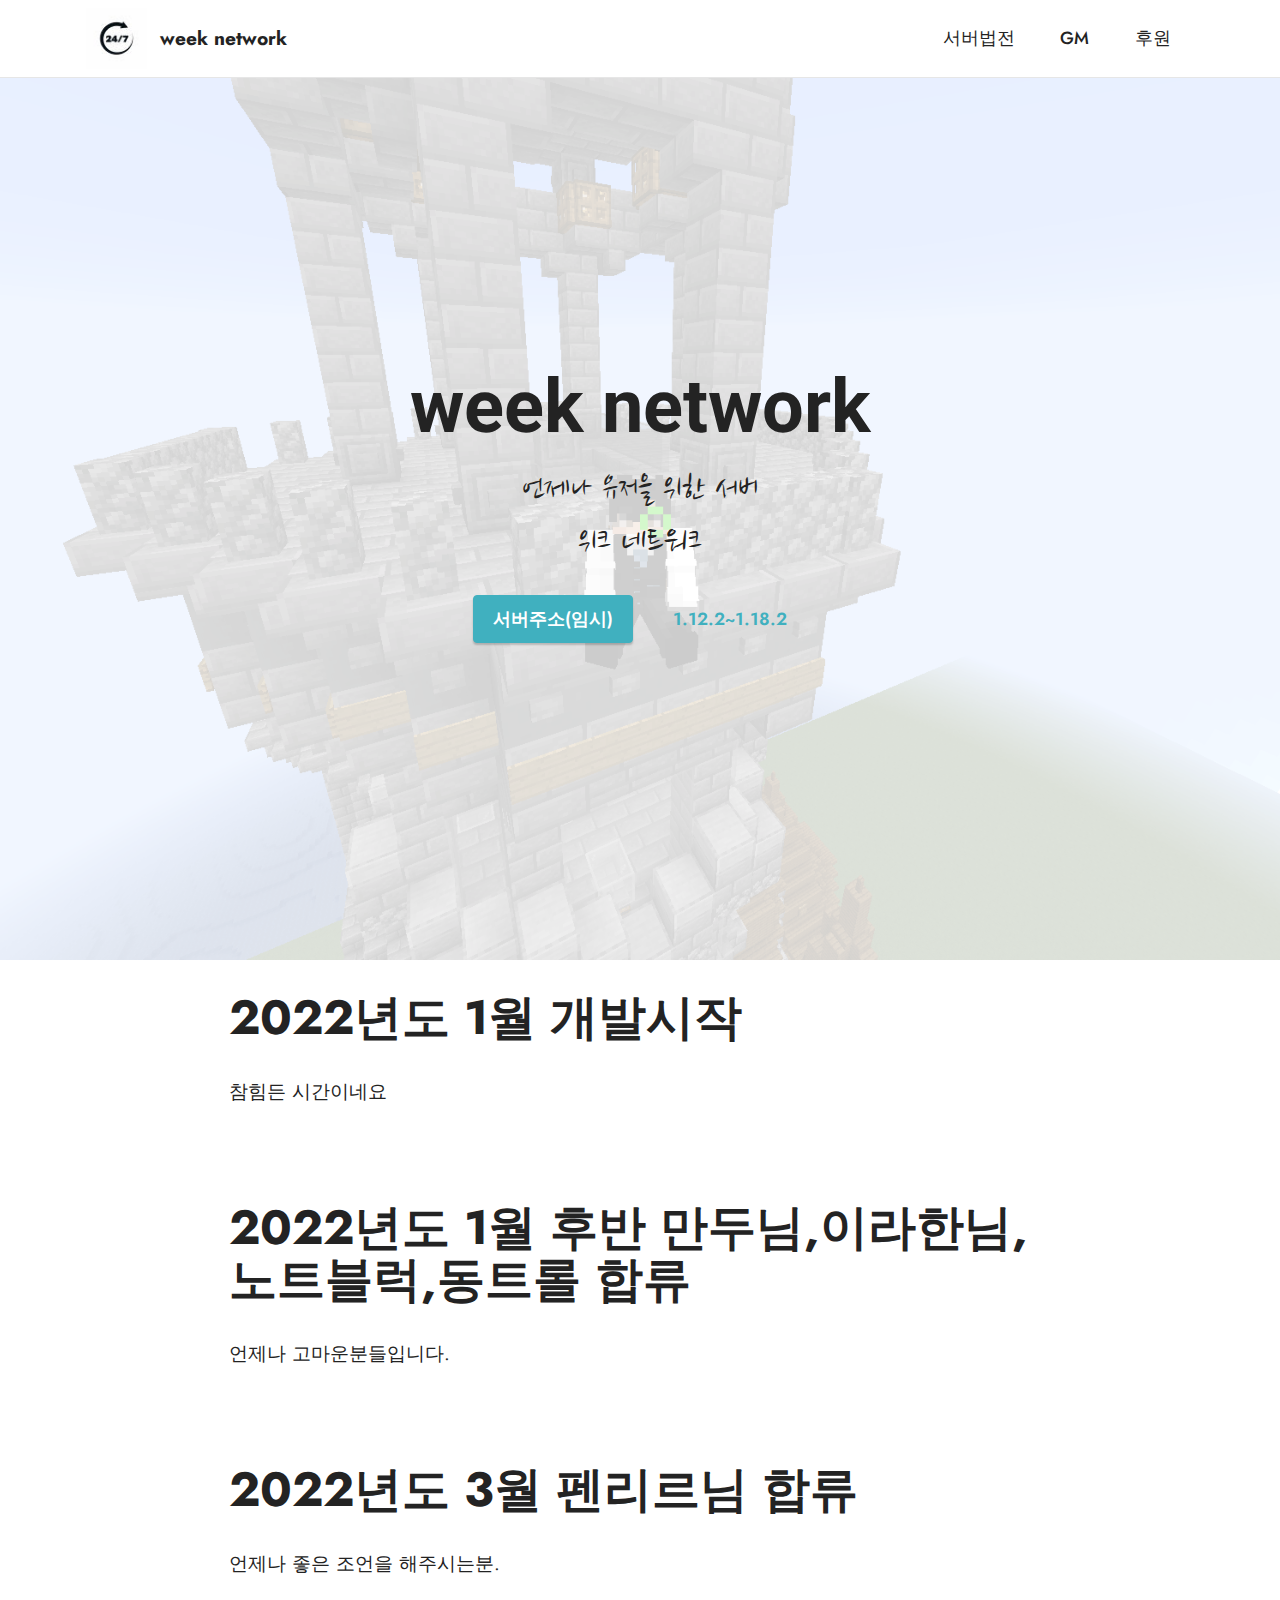
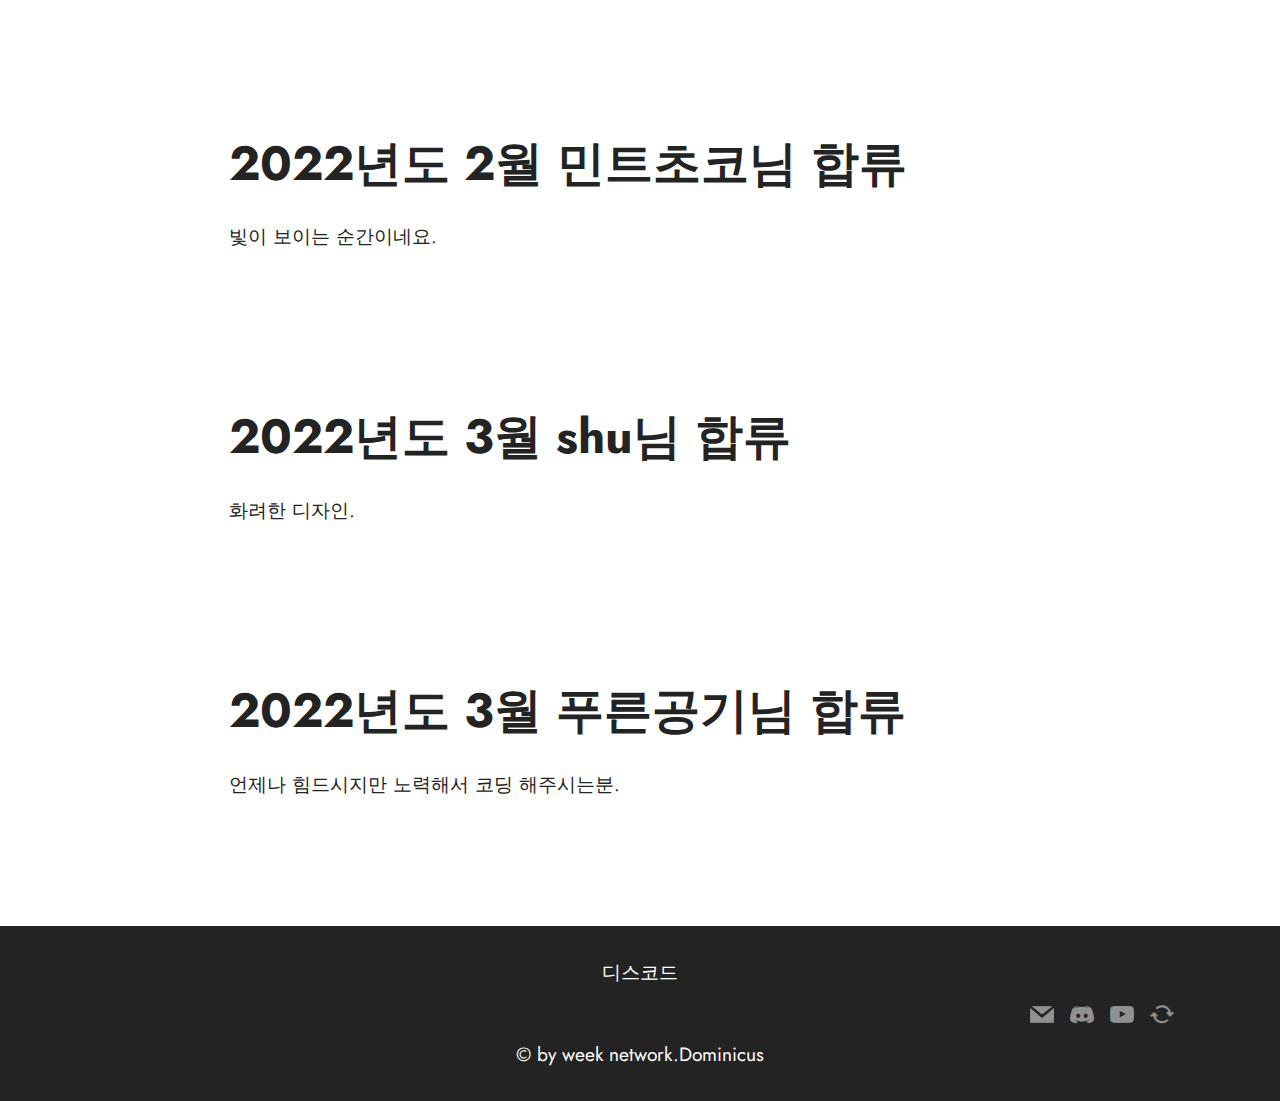
==== commit 04af9550: "Add files via upload" ====
--- a/index.html
+++ b/index.html
@@ -47,7 +47,7 @@
                         <img src="assets/images/clock-icon-247-260nw-1203676057-64x64.jpg" alt="Mobirise Website Builder" style="height: 3.8rem;">
                     </a>
                 </span>
-                <span class="navbar-caption-wrap"><a class="navbar-caption text-black text-primary display-7" href="index.html">week network</a></span>
+                <span class="navbar-caption-wrap"><a class="navbar-caption text-black display-7" href="https://mobiri.se">week network</a></span>
             </div>
             <button class="navbar-toggler" type="button" data-toggle="collapse" data-bs-toggle="collapse" data-target="#navbarSupportedContent" data-bs-target="#navbarSupportedContent" aria-controls="navbarNavAltMarkup" aria-expanded="false" aria-label="Toggle navigation">
                 <div class="hamburger">
@@ -58,8 +58,8 @@
                 </div>
             </button>
             <div class="collapse navbar-collapse" id="navbarSupportedContent">
-                <ul class="navbar-nav nav-dropdown nav-right" data-app-modern-menu="true"><li class="nav-item"><a class="nav-link link text-black text-primary display-4" href="page2.html">서버법전</a></li><li class="nav-item"><a class="nav-link link text-black text-primary display-4" href="page1.html">GM</a></li>
-                    <li class="nav-item"><a class="nav-link link text-black display-4" href="https://mobirise.com">후원</a></li></ul>
+                <ul class="navbar-nav nav-dropdown nav-right" data-app-modern-menu="true"><li class="nav-item"><a class="nav-link link text-black text-primary display-4" href="rule.html">서버법전</a></li><li class="nav-item"><a class="nav-link link text-black text-primary display-4" href="gm.html">GM</a></li>
+                    <li class="nav-item"><a class="nav-link link text-black text-primary display-4" href="index.html">후원</a></li></ul>
                 
                 
             </div>
@@ -80,7 +80,7 @@
                 <h1 class="mbr-section-title mbr-fonts-style mb-3 display-1"><strong>week network</strong></h1>
                 
                 <p class="mbr-text mbr-fonts-style display-5">언제나 유저을 위한 서버<br>위크 네트워크</p>
-                <div class="mbr-section-btn mt-3"><a class="btn btn-success display-4" href="https://mobirise.com">Button 1</a> <a class="btn btn-success-outline display-4" href="https://mobirise.com">Button 2 &gt;</a></div>
+                <div class="mbr-section-btn mt-3"><a class="btn btn-success display-4" href="index.html">서버주소(임시)</a> <a class="btn btn-success-outline display-4" href="index.html">1.12.2~1.18.2</a></div>
             </div>
         </div>
     </div>
@@ -104,7 +104,7 @@
     <div class="container">
         <div class="row justify-content-center">
             <div class="title col-12 col-md-9">
-                <h3 class="mbr-section-title mbr-fonts-style align-center mb-4 display-2"><strong>2022년도 1월 후반 만두님,이라한님,노트블럭 합류</strong></h3>
+                <h3 class="mbr-section-title mbr-fonts-style align-center mb-4 display-2"><strong>2022년도 1월 후반 만두님,이라한님,노트블럭,동트롤 합류</strong></h3>
                 <h4 class="mbr-section-subtitle align-center mbr-fonts-style mb-4 display-7">언제나 고마운분들입니다.</h4>
                 
             </div>
@@ -112,7 +112,46 @@
     </div>
 </section>
 
+<section data-bs-version="5.1" class="content1 cid-t168Td60Td" id="content1-19">
+    
+    <div class="container">
+        <div class="row justify-content-center">
+            <div class="title col-12 col-md-9">
+                <h3 class="mbr-section-title mbr-fonts-style align-center mb-4 display-2"><strong>2022년도 3월 펜리르님 합류</strong></h3>
+                <h4 class="mbr-section-subtitle align-center mbr-fonts-style mb-4 display-7">언제나 좋은 조언을 해주시는분.</h4>
+                
+            </div>
+        </div>
+    </div>
+</section>
+
 <section data-bs-version="5.1" class="content1 cid-s48vrXhP0J" id="content1-d">
+    
+    <div class="container">
+        <div class="row justify-content-center">
+            <div class="title col-12 col-md-9">
+                <h3 class="mbr-section-title mbr-fonts-style align-center mb-4 display-2"><strong>2022년도 2월 민트초코님 합류</strong></h3>
+                <h4 class="mbr-section-subtitle align-center mbr-fonts-style mb-4 display-7">빛이 보이는 순간이네요.</h4>
+                
+            </div>
+        </div>
+    </div>
+</section>
+
+<section data-bs-version="5.1" class="content1 cid-t168sKv1FJ" id="content1-17">
+    
+    <div class="container">
+        <div class="row justify-content-center">
+            <div class="title col-12 col-md-9">
+                <h3 class="mbr-section-title mbr-fonts-style align-center mb-4 display-2"><strong>2022년도 3월 shu님 합류</strong></h3>
+                <h4 class="mbr-section-subtitle align-center mbr-fonts-style mb-4 display-7">화려한 디자인.</h4>
+                
+            </div>
+        </div>
+    </div>
+</section>
+
+<section data-bs-version="5.1" class="content1 cid-t168ursbRW" id="content1-18">
     
     <div class="container">
         <div class="row justify-content-center">
@@ -140,7 +179,7 @@
                     
                     
                     
-                <li class="foot-menu-item mbr-fonts-style display-7">&nbsp;<br></li><li class="foot-menu-item mbr-fonts-style display-7"><a href="https://discord.gg/tnKtwCQZrc" class="text-primary">디스코드</a></li><li class="foot-menu-item mbr-fonts-style display-7">&nbsp;</li></ul>
+                <li class="foot-menu-item mbr-fonts-style display-7">&nbsp;<br></li><li class="foot-menu-item mbr-fonts-style display-7">디스코드</li><li class="foot-menu-item mbr-fonts-style display-7">&nbsp;</li></ul>
             </div>
             <div class="row social-row">
                 <div class="social-list align-right pb-2">
@@ -174,8 +213,5 @@
             </div>
         </div>
     </div>
-</section><section class="display-7" style="padding: 0;align-items: center;justify-content: center;flex-wrap: wrap;    align-content: center;display: flex;position: relative;height: 4rem;"><a href="https://mobiri.se/" style="flex: 1 1;height: 4rem;position: absolute;width: 100%;z-index: 1;"><img alt="" style="height: 4rem;" src="[data-uri]"></a><p style="margin: 0;text-align: center;" class="display-7">Created with Mobirise &#8204;</p><a style="z-index:1" href="https://mobirise.com/offline-website-builder.html">Free Offline Site Maker</a></section><script src="assets/bootstrap/js/bootstrap.bundle.min.js"></script>  <script src="assets/parallax/jarallax.js"></script>  <script src="assets/smoothscroll/smooth-scroll.js"></script>  <script src="assets/ytplayer/index.js"></script>  <script src="assets/dropdown/js/navbar-dropdown.js"></script>  <script src="assets/theme/js/script.js"></script>  
-  
-  
 </body>
 </html>--- a/assets/mobirise/css/mbr-additional.css
+++ b/assets/mobirise/css/mbr-additional.css
@@ -722,6 +722,17 @@
 .cid-s48vnjULo4 .mbr-section-subtitle {
   text-align: left;
 }
+.cid-t168Td60Td {
+  padding-top: 2rem;
+  padding-bottom: 6rem;
+  background-color: #ffffff;
+}
+.cid-t168Td60Td .mbr-section-title {
+  text-align: left;
+}
+.cid-t168Td60Td .mbr-section-subtitle {
+  text-align: left;
+}
 .cid-s48vrXhP0J {
   padding-top: 2rem;
   padding-bottom: 6rem;
@@ -731,6 +742,17 @@
   text-align: left;
 }
 .cid-s48vrXhP0J .mbr-section-subtitle {
+  text-align: left;
+}
+.cid-t168sKv1FJ {
+  padding-top: 2rem;
+  padding-bottom: 6rem;
+  background-color: #ffffff;
+}
+.cid-t168sKv1FJ .mbr-section-title {
+  text-align: left;
+}
+.cid-t168sKv1FJ .mbr-section-subtitle {
   text-align: left;
 }
 .cid-s48OLK6784 {
@@ -1075,6 +1097,17 @@
     left: -1rem;
   }
 }
+.cid-t168ursbRW {
+  padding-top: 2rem;
+  padding-bottom: 6rem;
+  background-color: #ffffff;
+}
+.cid-t168ursbRW .mbr-section-title {
+  text-align: left;
+}
+.cid-t168ursbRW .mbr-section-subtitle {
+  text-align: left;
+}
 .cid-s48P1Icc8J {
   padding-top: 2rem;
   padding-bottom: 2rem;
--- a/assets/mobirise/css/mbr-additional.css
+++ b/assets/mobirise/css/mbr-additional.css
@@ -722,6 +722,17 @@
 .cid-s48vnjULo4 .mbr-section-subtitle {
   text-align: left;
 }
+.cid-t168Td60Td {
+  padding-top: 2rem;
+  padding-bottom: 6rem;
+  background-color: #ffffff;
+}
+.cid-t168Td60Td .mbr-section-title {
+  text-align: left;
+}
+.cid-t168Td60Td .mbr-section-subtitle {
+  text-align: left;
+}
 .cid-s48vrXhP0J {
   padding-top: 2rem;
   padding-bottom: 6rem;
@@ -731,6 +742,17 @@
   text-align: left;
 }
 .cid-s48vrXhP0J .mbr-section-subtitle {
+  text-align: left;
+}
+.cid-t168sKv1FJ {
+  padding-top: 2rem;
+  padding-bottom: 6rem;
+  background-color: #ffffff;
+}
+.cid-t168sKv1FJ .mbr-section-title {
+  text-align: left;
+}
+.cid-t168sKv1FJ .mbr-section-subtitle {
   text-align: left;
 }
 .cid-s48OLK6784 {
@@ -1075,6 +1097,17 @@
     left: -1rem;
   }
 }
+.cid-t168ursbRW {
+  padding-top: 2rem;
+  padding-bottom: 6rem;
+  background-color: #ffffff;
+}
+.cid-t168ursbRW .mbr-section-title {
+  text-align: left;
+}
+.cid-t168ursbRW .mbr-section-subtitle {
+  text-align: left;
+}
 .cid-s48P1Icc8J {
   padding-top: 2rem;
   padding-bottom: 2rem;
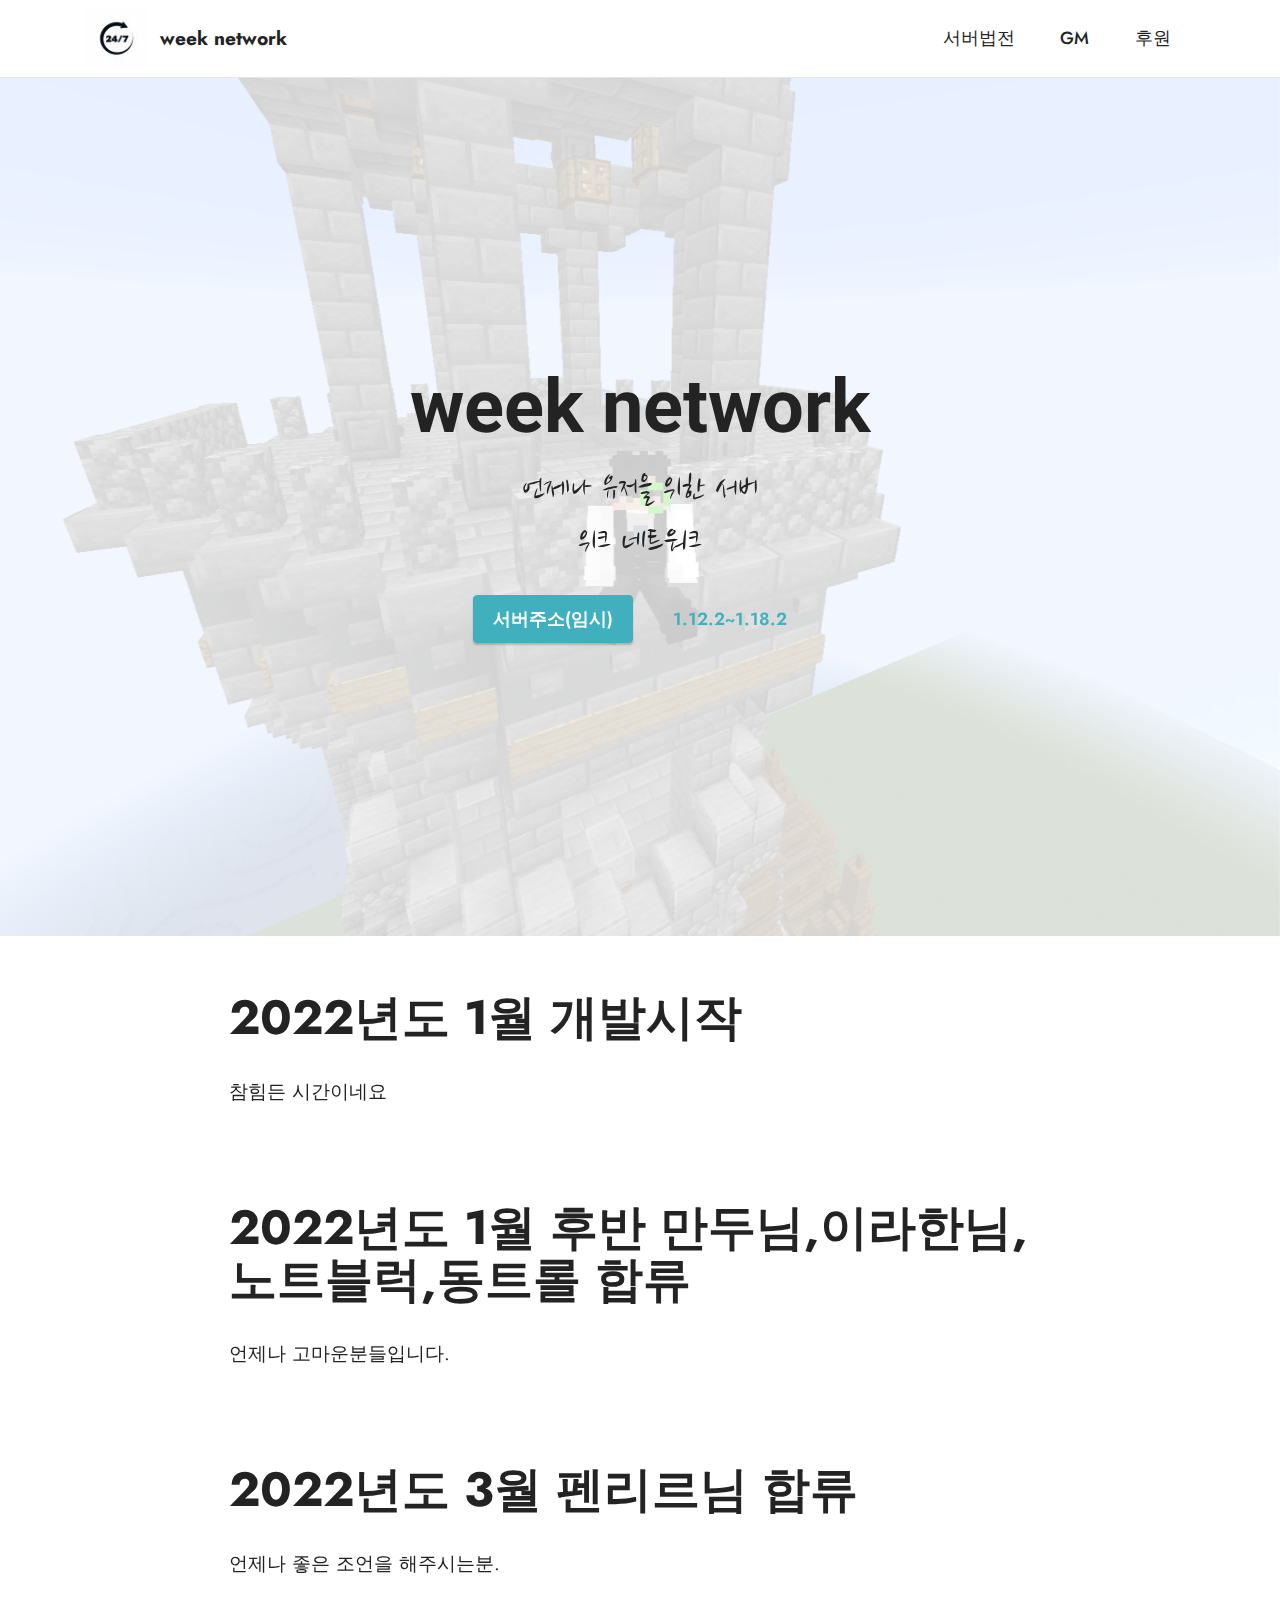
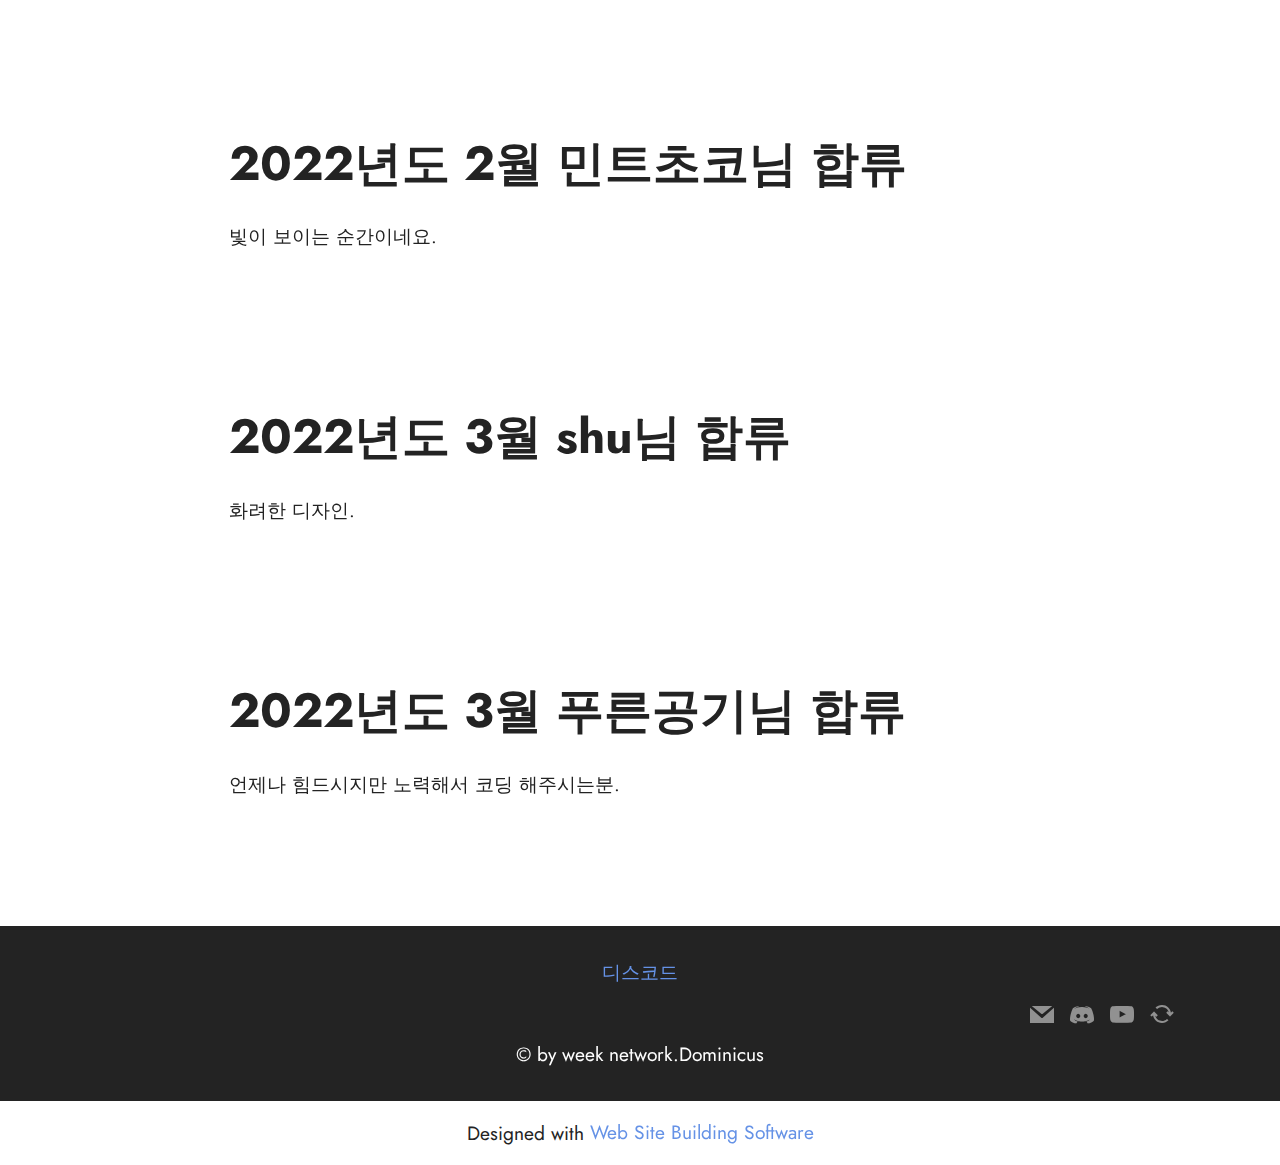
==== commit 90933da4: "Add files via upload" ====
--- a/index.html
+++ b/index.html
@@ -43,11 +43,11 @@
         <div class="container">
             <div class="navbar-brand">
                 <span class="navbar-logo">
-                    <a href="https://mobiri.se">
-                        <img src="assets/images/clock-icon-247-260nw-1203676057-64x64.jpg" alt="Mobirise Website Builder" style="height: 3.8rem;">
-                    </a>
+                    
+                        <img src="assets/images/clock-icon-247-260nw-1203676057-64x64.jpg" alt="" style="height: 3.8rem;">
+                    
                 </span>
-                <span class="navbar-caption-wrap"><a class="navbar-caption text-black display-7" href="https://mobiri.se">week network</a></span>
+                <span class="navbar-caption-wrap"><a class="navbar-caption text-black text-primary display-7" href="html.html">week network</a></span>
             </div>
             <button class="navbar-toggler" type="button" data-toggle="collapse" data-bs-toggle="collapse" data-target="#navbarSupportedContent" data-bs-target="#navbarSupportedContent" aria-controls="navbarNavAltMarkup" aria-expanded="false" aria-label="Toggle navigation">
                 <div class="hamburger">
@@ -59,7 +59,7 @@
             </button>
             <div class="collapse navbar-collapse" id="navbarSupportedContent">
                 <ul class="navbar-nav nav-dropdown nav-right" data-app-modern-menu="true"><li class="nav-item"><a class="nav-link link text-black text-primary display-4" href="rule.html">서버법전</a></li><li class="nav-item"><a class="nav-link link text-black text-primary display-4" href="gm.html">GM</a></li>
-                    <li class="nav-item"><a class="nav-link link text-black text-primary display-4" href="index.html">후원</a></li></ul>
+                    <li class="nav-item"><a class="nav-link link text-black text-primary display-4" href="html.html">후원</a></li></ul>
                 
                 
             </div>
@@ -80,7 +80,7 @@
                 <h1 class="mbr-section-title mbr-fonts-style mb-3 display-1"><strong>week network</strong></h1>
                 
                 <p class="mbr-text mbr-fonts-style display-5">언제나 유저을 위한 서버<br>위크 네트워크</p>
-                <div class="mbr-section-btn mt-3"><a class="btn btn-success display-4" href="index.html">서버주소(임시)</a> <a class="btn btn-success-outline display-4" href="index.html">1.12.2~1.18.2</a></div>
+                <div class="mbr-section-btn mt-3"><a class="btn btn-success display-4" href="html.html">서버주소(임시)</a> <a class="btn btn-success-outline display-4" href="html.html">1.12.2~1.18.2</a></div>
             </div>
         </div>
     </div>
@@ -179,7 +179,7 @@
                     
                     
                     
-                <li class="foot-menu-item mbr-fonts-style display-7">&nbsp;<br></li><li class="foot-menu-item mbr-fonts-style display-7">디스코드</li><li class="foot-menu-item mbr-fonts-style display-7">&nbsp;</li></ul>
+                <li class="foot-menu-item mbr-fonts-style display-7">&nbsp;<br></li><li class="foot-menu-item mbr-fonts-style display-7"><a href="https://discord.com/invite/tnKtwCQZrc" class="text-primary" target="_blank">디스코드</a></li><li class="foot-menu-item mbr-fonts-style display-7">&nbsp;</li></ul>
             </div>
             <div class="row social-row">
                 <div class="social-list align-right pb-2">
@@ -198,7 +198,7 @@
                             <span class="mbr-iconfont mbr-iconfont-social socicon-discord socicon"></span>
                         </a>
                     </div><div class="soc-item">
-                        <a href="https://www.youtube.com/c/mohttps://www.youtube.com/channel/UC6Xq8KCjzHx5X-97j_PKtmwbirise" target="_blank">
+                        <a href="http://www.youtube.com/channel/UC6Xq8KCjzHx5X-97j_PKtmwbirise" target="_blank">
                             <span class="mbr-iconfont mbr-iconfont-social socicon-youtube socicon"></span>
                         </a>
                     </div><div class="soc-item">
@@ -213,5 +213,8 @@
             </div>
         </div>
     </div>
+</section><section class="display-7" style="padding: 0;align-items: center;justify-content: center;flex-wrap: wrap;    align-content: center;display: flex;position: relative;height: 4rem;"><a href="https://mobiri.se/2734344" style="flex: 1 1;height: 4rem;position: absolute;width: 100%;z-index: 1;"><img alt="" style="height: 4rem;" src="[data-uri]"></a><p style="margin: 0;text-align: center;" class="display-7">Designed with &#8204;</p><a style="z-index:1" href="https://mobirise.com"> Web Site  Building Software</a></section><script src="assets/bootstrap/js/bootstrap.bundle.min.js"></script>  <script src="assets/parallax/jarallax.js"></script>  <script src="assets/smoothscroll/smooth-scroll.js"></script>  <script src="assets/ytplayer/index.js"></script>  <script src="assets/dropdown/js/navbar-dropdown.js"></script>  <script src="assets/theme/js/script.js"></script>  
+  
+  
 </body>
 </html>--- a/assets/mobirise/css/mbr-additional.css
+++ b/assets/mobirise/css/mbr-additional.css
@@ -681,79 +681,6 @@
 }
 a {
   transition: color 0.6s;
-}
-.cid-s48MCQYojq {
-  background-image: url("../../../assets/images/2022-02-15-13.02.56-1680x1050.png");
-}
-.cid-s48MCQYojq .mbr-section-title {
-  text-align: center;
-}
-.cid-s48MCQYojq .mbr-text,
-.cid-s48MCQYojq .mbr-section-btn {
-  color: #232323;
-  text-align: center;
-}
-@media (max-width: 991px) {
-  .cid-s48MCQYojq .mbr-section-title,
-  .cid-s48MCQYojq .mbr-section-btn,
-  .cid-s48MCQYojq .mbr-text {
-    text-align: center;
-  }
-}
-.cid-s48vaXqeL6 {
-  padding-top: 2rem;
-  padding-bottom: 2rem;
-  background-color: #ffffff;
-}
-.cid-s48vaXqeL6 .mbr-section-title {
-  text-align: left;
-}
-.cid-s48vaXqeL6 .mbr-section-subtitle {
-  text-align: left;
-}
-.cid-s48vnjULo4 {
-  padding-top: 2rem;
-  padding-bottom: 2rem;
-  background-color: #ffffff;
-}
-.cid-s48vnjULo4 .mbr-section-title {
-  text-align: left;
-}
-.cid-s48vnjULo4 .mbr-section-subtitle {
-  text-align: left;
-}
-.cid-t168Td60Td {
-  padding-top: 2rem;
-  padding-bottom: 6rem;
-  background-color: #ffffff;
-}
-.cid-t168Td60Td .mbr-section-title {
-  text-align: left;
-}
-.cid-t168Td60Td .mbr-section-subtitle {
-  text-align: left;
-}
-.cid-s48vrXhP0J {
-  padding-top: 2rem;
-  padding-bottom: 6rem;
-  background-color: #ffffff;
-}
-.cid-s48vrXhP0J .mbr-section-title {
-  text-align: left;
-}
-.cid-s48vrXhP0J .mbr-section-subtitle {
-  text-align: left;
-}
-.cid-t168sKv1FJ {
-  padding-top: 2rem;
-  padding-bottom: 6rem;
-  background-color: #ffffff;
-}
-.cid-t168sKv1FJ .mbr-section-title {
-  text-align: left;
-}
-.cid-t168sKv1FJ .mbr-section-subtitle {
-  text-align: left;
 }
 .cid-s48OLK6784 {
   z-index: 1000;
@@ -1097,16 +1024,120 @@
     left: -1rem;
   }
 }
-.cid-t168ursbRW {
-  padding-top: 2rem;
-  padding-bottom: 6rem;
+.cid-t15ZyDI05i {
+  padding-top: 5rem;
+  padding-bottom: 5rem;
   background-color: #ffffff;
 }
-.cid-t168ursbRW .mbr-section-title {
-  text-align: left;
-}
-.cid-t168ursbRW .mbr-section-subtitle {
-  text-align: left;
+.cid-t15ZyDI05i ul {
+  list-style: none;
+  margin: 0;
+  padding-left: 2.5rem;
+}
+.cid-t15ZyDI05i li {
+  position: relative;
+  margin-bottom: 1rem;
+}
+.cid-t15ZyDI05i ul li::before {
+  position: absolute;
+  left: -1.6rem;
+  content: "\2022";
+  color: #6592e6;
+  font-weight: bold;
+  font-size: 2rem;
+  width: 1.6rem;
+}
+.cid-t160OqfyuG {
+  padding-top: 5rem;
+  padding-bottom: 5rem;
+  background-color: #ffffff;
+}
+.cid-t160OqfyuG ul {
+  list-style: none;
+  margin: 0;
+  padding-left: 2.5rem;
+}
+.cid-t160OqfyuG li {
+  position: relative;
+  margin-bottom: 1rem;
+}
+.cid-t160OqfyuG ul li::before {
+  position: absolute;
+  left: -1.6rem;
+  content: "\2022";
+  color: #6592e6;
+  font-weight: bold;
+  font-size: 2rem;
+  width: 1.6rem;
+}
+.cid-t161PueO7w {
+  padding-top: 5rem;
+  padding-bottom: 5rem;
+  background-color: #ffffff;
+}
+.cid-t161PueO7w ul {
+  list-style: none;
+  margin: 0;
+  padding-left: 2.5rem;
+}
+.cid-t161PueO7w li {
+  position: relative;
+  margin-bottom: 1rem;
+}
+.cid-t161PueO7w ul li::before {
+  position: absolute;
+  left: -1.6rem;
+  content: "\2022";
+  color: #6592e6;
+  font-weight: bold;
+  font-size: 2rem;
+  width: 1.6rem;
+}
+.cid-t161SBAwtO {
+  padding-top: 5rem;
+  padding-bottom: 5rem;
+  background-color: #ffffff;
+}
+.cid-t161SBAwtO ul {
+  list-style: none;
+  margin: 0;
+  padding-left: 2.5rem;
+}
+.cid-t161SBAwtO li {
+  position: relative;
+  margin-bottom: 1rem;
+}
+.cid-t161SBAwtO ul li::before {
+  position: absolute;
+  left: -1.6rem;
+  content: "\2022";
+  color: #6592e6;
+  font-weight: bold;
+  font-size: 2rem;
+  width: 1.6rem;
+}
+.cid-t162i2whyJ {
+  padding-top: 5rem;
+  padding-bottom: 5rem;
+  background-color: #ffffff;
+}
+.cid-t162i2whyJ ul {
+  list-style: none;
+  margin: 0;
+  padding-left: 2.5rem;
+}
+.cid-t162i2whyJ li {
+  position: relative;
+  margin-bottom: 1rem;
+}
+.cid-t162i2whyJ ul li::before {
+  position: absolute;
+  left: -1.6rem;
+  content: "\2022";
+  color: #6592e6;
+  font-weight: bold;
+  font-size: 2rem;
+  width: 1.6rem;
 }
 .cid-s48P1Icc8J {
   padding-top: 2rem;
@@ -1518,120 +1549,577 @@
     left: -1rem;
   }
 }
-.cid-t15ZyDI05i {
-  padding-top: 5rem;
-  padding-bottom: 5rem;
-  background-color: #ffffff;
-}
-.cid-t15ZyDI05i ul {
-  list-style: none;
-  margin: 0;
-  padding-left: 2.5rem;
-}
-.cid-t15ZyDI05i li {
+.cid-t15JoEeEwL {
+  padding-top: 6rem;
+  padding-bottom: 6rem;
+  background: #fafafa;
+}
+.cid-t15JoEeEwL .team-card {
+  margin-bottom: 2rem;
+  transition: all 0.3s;
+}
+.cid-t15JoEeEwL .team-card:hover {
+  transform: translateY(-10px);
+}
+.cid-t15JoEeEwL .card-wrap {
+  background: #ffffff;
+  border-radius: 4px;
+}
+@media (max-width: 991px) {
+  .cid-t15JoEeEwL .card-wrap {
+    margin-bottom: 2rem;
+  }
+}
+.cid-t15JoEeEwL .card-wrap .image-wrap img {
+  width: 100%;
+}
+@media (min-width: 768px) {
+  .cid-t15JoEeEwL .card-wrap .content-wrap {
+    padding: 2rem;
+  }
+}
+@media (max-width: 767px) {
+  .cid-t15JoEeEwL .card-wrap .content-wrap {
+    padding: 1rem;
+  }
+}
+.cid-t15JoEeEwL .social-row {
+  text-align: center;
+}
+.cid-t15JoEeEwL .social-row .soc-item {
+  display: inline-block;
+  text-align: center;
+  border-radius: 50%;
+  margin-right: 0.6rem;
+  margin-bottom: 1rem;
+  padding: 0.5rem;
+  border: 2px solid #6592e6;
+  transition: all 0.3s;
+}
+.cid-t15JoEeEwL .social-row .soc-item .mbr-iconfont {
+  transition: all 0.3s;
+  display: flex;
+  justify-content: center;
+  align-content: center;
+  color: #6592e6;
+  font-size: 1.5rem;
+}
+.cid-t15JoEeEwL .social-row .soc-item:hover {
+  background-color: #6592e6;
+}
+.cid-t15JoEeEwL .social-row .soc-item:hover .mbr-iconfont {
+  color: #ffffff;
+}
+.cid-t15JoEeEwL .embla__slide {
+  display: flex;
+  justify-content: center;
   position: relative;
+  min-width: 410px;
+  max-width: 410px;
+}
+@media (max-width: 768px) {
+  .cid-t15JoEeEwL .embla__slide {
+    min-width: 70%;
+    max-width: initial;
+    margin-left: 1rem !important;
+    margin-right: 1rem !important;
+  }
+}
+.cid-t15JoEeEwL .embla__button--next,
+.cid-t15JoEeEwL .embla__button--prev {
+  display: flex;
+}
+.cid-t15JoEeEwL .embla__button {
+  top: 50%;
+  width: 60px;
+  height: 60px;
+  margin-top: -1.5rem;
+  font-size: 22px;
+  background-color: rgba(0, 0, 0, 0.5);
+  color: #fff;
+  border: 2px solid #fff;
+  border-radius: 50%;
+  transition: all 0.3s;
+  position: absolute;
+  display: flex;
+  justify-content: center;
+  align-items: center;
+}
+@media (max-width: 768px) {
+  .cid-t15JoEeEwL .embla__button {
+    display: none;
+  }
+}
+.cid-t15JoEeEwL .embla__button:disabled {
+  cursor: default;
+  display: none;
+}
+.cid-t15JoEeEwL .embla__button:hover {
+  background: #000;
+  color: rgba(255, 255, 255, 0.5);
+}
+.cid-t15JoEeEwL .embla__button.embla__button--prev {
+  left: 0;
+  margin-left: 2.5rem;
+}
+.cid-t15JoEeEwL .embla__button.embla__button--next {
+  right: 0;
+  margin-right: 2.5rem;
+}
+@media (max-width: 767px) {
+  .cid-t15JoEeEwL .embla__button {
+    top: auto;
+  }
+}
+.cid-t15JoEeEwL .embla {
+  position: relative;
+  width: 100%;
+}
+.cid-t15JoEeEwL .embla__viewport {
+  overflow: hidden;
+  width: 100%;
+}
+.cid-t15JoEeEwL .embla__viewport.is-draggable {
+  cursor: grab;
+}
+.cid-t15JoEeEwL .embla__viewport.is-dragging {
+  cursor: grabbing;
+}
+.cid-t15JoEeEwL .embla__container {
+  display: flex;
+  user-select: none;
+  -webkit-touch-callout: none;
+  -khtml-user-select: none;
+  -webkit-tap-highlight-color: transparent;
+}
+.cid-t15JpnWd8E {
+  padding-top: 6rem;
+  padding-bottom: 6rem;
+  background: #fafafa;
+}
+.cid-t15JpnWd8E .team-card {
+  margin-bottom: 2rem;
+  transition: all 0.3s;
+}
+.cid-t15JpnWd8E .team-card:hover {
+  transform: translateY(-10px);
+}
+.cid-t15JpnWd8E .card-wrap {
+  background: #ffffff;
+  border-radius: 4px;
+}
+@media (max-width: 991px) {
+  .cid-t15JpnWd8E .card-wrap {
+    margin-bottom: 2rem;
+  }
+}
+.cid-t15JpnWd8E .card-wrap .image-wrap img {
+  width: 100%;
+}
+@media (min-width: 768px) {
+  .cid-t15JpnWd8E .card-wrap .content-wrap {
+    padding: 2rem;
+  }
+}
+@media (max-width: 767px) {
+  .cid-t15JpnWd8E .card-wrap .content-wrap {
+    padding: 1rem;
+  }
+}
+.cid-t15JpnWd8E .social-row {
+  text-align: center;
+}
+.cid-t15JpnWd8E .social-row .soc-item {
+  display: inline-block;
+  text-align: center;
+  border-radius: 50%;
+  margin-right: 0.6rem;
   margin-bottom: 1rem;
-}
-.cid-t15ZyDI05i ul li::before {
+  padding: 0.5rem;
+  border: 2px solid #6592e6;
+  transition: all 0.3s;
+}
+.cid-t15JpnWd8E .social-row .soc-item .mbr-iconfont {
+  transition: all 0.3s;
+  display: flex;
+  justify-content: center;
+  align-content: center;
+  color: #6592e6;
+  font-size: 1.5rem;
+}
+.cid-t15JpnWd8E .social-row .soc-item:hover {
+  background-color: #6592e6;
+}
+.cid-t15JpnWd8E .social-row .soc-item:hover .mbr-iconfont {
+  color: #ffffff;
+}
+.cid-t15JpnWd8E .embla__slide {
+  display: flex;
+  justify-content: center;
+  position: relative;
+  min-width: 410px;
+  max-width: 410px;
+}
+@media (max-width: 768px) {
+  .cid-t15JpnWd8E .embla__slide {
+    min-width: 70%;
+    max-width: initial;
+    margin-left: 1rem !important;
+    margin-right: 1rem !important;
+  }
+}
+.cid-t15JpnWd8E .embla__button--next,
+.cid-t15JpnWd8E .embla__button--prev {
+  display: flex;
+}
+.cid-t15JpnWd8E .embla__button {
+  top: 50%;
+  width: 60px;
+  height: 60px;
+  margin-top: -1.5rem;
+  font-size: 22px;
+  background-color: rgba(0, 0, 0, 0.5);
+  color: #fff;
+  border: 2px solid #fff;
+  border-radius: 50%;
+  transition: all 0.3s;
   position: absolute;
-  left: -1.6rem;
-  content: "\2022";
+  display: flex;
+  justify-content: center;
+  align-items: center;
+}
+@media (max-width: 768px) {
+  .cid-t15JpnWd8E .embla__button {
+    display: none;
+  }
+}
+.cid-t15JpnWd8E .embla__button:disabled {
+  cursor: default;
+  display: none;
+}
+.cid-t15JpnWd8E .embla__button:hover {
+  background: #000;
+  color: rgba(255, 255, 255, 0.5);
+}
+.cid-t15JpnWd8E .embla__button.embla__button--prev {
+  left: 0;
+  margin-left: 2.5rem;
+}
+.cid-t15JpnWd8E .embla__button.embla__button--next {
+  right: 0;
+  margin-right: 2.5rem;
+}
+@media (max-width: 767px) {
+  .cid-t15JpnWd8E .embla__button {
+    top: auto;
+  }
+}
+.cid-t15JpnWd8E .embla {
+  position: relative;
+  width: 100%;
+}
+.cid-t15JpnWd8E .embla__viewport {
+  overflow: hidden;
+  width: 100%;
+}
+.cid-t15JpnWd8E .embla__viewport.is-draggable {
+  cursor: grab;
+}
+.cid-t15JpnWd8E .embla__viewport.is-dragging {
+  cursor: grabbing;
+}
+.cid-t15JpnWd8E .embla__container {
+  display: flex;
+  user-select: none;
+  -webkit-touch-callout: none;
+  -khtml-user-select: none;
+  -webkit-tap-highlight-color: transparent;
+}
+.cid-t15RJzF2JE {
+  padding-top: 6rem;
+  padding-bottom: 6rem;
+  background: #fafafa;
+}
+.cid-t15RJzF2JE .team-card {
+  margin-bottom: 2rem;
+  transition: all 0.3s;
+}
+.cid-t15RJzF2JE .team-card:hover {
+  transform: translateY(-10px);
+}
+.cid-t15RJzF2JE .card-wrap {
+  background: #ffffff;
+  border-radius: 4px;
+}
+@media (max-width: 991px) {
+  .cid-t15RJzF2JE .card-wrap {
+    margin-bottom: 2rem;
+  }
+}
+.cid-t15RJzF2JE .card-wrap .image-wrap img {
+  width: 100%;
+}
+@media (min-width: 768px) {
+  .cid-t15RJzF2JE .card-wrap .content-wrap {
+    padding: 2rem;
+  }
+}
+@media (max-width: 767px) {
+  .cid-t15RJzF2JE .card-wrap .content-wrap {
+    padding: 1rem;
+  }
+}
+.cid-t15RJzF2JE .social-row {
+  text-align: center;
+}
+.cid-t15RJzF2JE .social-row .soc-item {
+  display: inline-block;
+  text-align: center;
+  border-radius: 50%;
+  margin-right: 0.6rem;
+  margin-bottom: 1rem;
+  padding: 0.5rem;
+  border: 2px solid #6592e6;
+  transition: all 0.3s;
+}
+.cid-t15RJzF2JE .social-row .soc-item .mbr-iconfont {
+  transition: all 0.3s;
+  display: flex;
+  justify-content: center;
+  align-content: center;
   color: #6592e6;
-  font-weight: bold;
-  font-size: 2rem;
-  width: 1.6rem;
-}
-.cid-t160OqfyuG {
-  padding-top: 5rem;
-  padding-bottom: 5rem;
-  background-color: #ffffff;
-}
-.cid-t160OqfyuG ul {
-  list-style: none;
-  margin: 0;
-  padding-left: 2.5rem;
-}
-.cid-t160OqfyuG li {
+  font-size: 1.5rem;
+}
+.cid-t15RJzF2JE .social-row .soc-item:hover {
+  background-color: #6592e6;
+}
+.cid-t15RJzF2JE .social-row .soc-item:hover .mbr-iconfont {
+  color: #ffffff;
+}
+.cid-t15RJzF2JE .embla__slide {
+  display: flex;
+  justify-content: center;
   position: relative;
+  min-width: 410px;
+  max-width: 410px;
+}
+@media (max-width: 768px) {
+  .cid-t15RJzF2JE .embla__slide {
+    min-width: 70%;
+    max-width: initial;
+    margin-left: 1rem !important;
+    margin-right: 1rem !important;
+  }
+}
+.cid-t15RJzF2JE .embla__button--next,
+.cid-t15RJzF2JE .embla__button--prev {
+  display: flex;
+}
+.cid-t15RJzF2JE .embla__button {
+  top: 50%;
+  width: 60px;
+  height: 60px;
+  margin-top: -1.5rem;
+  font-size: 22px;
+  background-color: rgba(0, 0, 0, 0.5);
+  color: #fff;
+  border: 2px solid #fff;
+  border-radius: 50%;
+  transition: all 0.3s;
+  position: absolute;
+  display: flex;
+  justify-content: center;
+  align-items: center;
+}
+@media (max-width: 768px) {
+  .cid-t15RJzF2JE .embla__button {
+    display: none;
+  }
+}
+.cid-t15RJzF2JE .embla__button:disabled {
+  cursor: default;
+  display: none;
+}
+.cid-t15RJzF2JE .embla__button:hover {
+  background: #000;
+  color: rgba(255, 255, 255, 0.5);
+}
+.cid-t15RJzF2JE .embla__button.embla__button--prev {
+  left: 0;
+  margin-left: 2.5rem;
+}
+.cid-t15RJzF2JE .embla__button.embla__button--next {
+  right: 0;
+  margin-right: 2.5rem;
+}
+@media (max-width: 767px) {
+  .cid-t15RJzF2JE .embla__button {
+    top: auto;
+  }
+}
+.cid-t15RJzF2JE .embla {
+  position: relative;
+  width: 100%;
+}
+.cid-t15RJzF2JE .embla__viewport {
+  overflow: hidden;
+  width: 100%;
+}
+.cid-t15RJzF2JE .embla__viewport.is-draggable {
+  cursor: grab;
+}
+.cid-t15RJzF2JE .embla__viewport.is-dragging {
+  cursor: grabbing;
+}
+.cid-t15RJzF2JE .embla__container {
+  display: flex;
+  user-select: none;
+  -webkit-touch-callout: none;
+  -khtml-user-select: none;
+  -webkit-tap-highlight-color: transparent;
+}
+.cid-t15TF7dycz {
+  padding-top: 6rem;
+  padding-bottom: 6rem;
+  background: #fafafa;
+}
+.cid-t15TF7dycz .team-card {
+  margin-bottom: 2rem;
+  transition: all 0.3s;
+}
+.cid-t15TF7dycz .team-card:hover {
+  transform: translateY(-10px);
+}
+.cid-t15TF7dycz .card-wrap {
+  background: #ffffff;
+  border-radius: 4px;
+}
+@media (max-width: 991px) {
+  .cid-t15TF7dycz .card-wrap {
+    margin-bottom: 2rem;
+  }
+}
+.cid-t15TF7dycz .card-wrap .image-wrap img {
+  width: 100%;
+}
+@media (min-width: 768px) {
+  .cid-t15TF7dycz .card-wrap .content-wrap {
+    padding: 2rem;
+  }
+}
+@media (max-width: 767px) {
+  .cid-t15TF7dycz .card-wrap .content-wrap {
+    padding: 1rem;
+  }
+}
+.cid-t15TF7dycz .social-row {
+  text-align: center;
+}
+.cid-t15TF7dycz .social-row .soc-item {
+  display: inline-block;
+  text-align: center;
+  border-radius: 50%;
+  margin-right: 0.6rem;
   margin-bottom: 1rem;
-}
-.cid-t160OqfyuG ul li::before {
+  padding: 0.5rem;
+  border: 2px solid #6592e6;
+  transition: all 0.3s;
+}
+.cid-t15TF7dycz .social-row .soc-item .mbr-iconfont {
+  transition: all 0.3s;
+  display: flex;
+  justify-content: center;
+  align-content: center;
+  color: #6592e6;
+  font-size: 1.5rem;
+}
+.cid-t15TF7dycz .social-row .soc-item:hover {
+  background-color: #6592e6;
+}
+.cid-t15TF7dycz .social-row .soc-item:hover .mbr-iconfont {
+  color: #ffffff;
+}
+.cid-t15TF7dycz .embla__slide {
+  display: flex;
+  justify-content: center;
+  position: relative;
+  min-width: 410px;
+  max-width: 410px;
+}
+@media (max-width: 768px) {
+  .cid-t15TF7dycz .embla__slide {
+    min-width: 70%;
+    max-width: initial;
+    margin-left: 1rem !important;
+    margin-right: 1rem !important;
+  }
+}
+.cid-t15TF7dycz .embla__button--next,
+.cid-t15TF7dycz .embla__button--prev {
+  display: flex;
+}
+.cid-t15TF7dycz .embla__button {
+  top: 50%;
+  width: 60px;
+  height: 60px;
+  margin-top: -1.5rem;
+  font-size: 22px;
+  background-color: rgba(0, 0, 0, 0.5);
+  color: #fff;
+  border: 2px solid #fff;
+  border-radius: 50%;
+  transition: all 0.3s;
   position: absolute;
-  left: -1.6rem;
-  content: "\2022";
-  color: #6592e6;
-  font-weight: bold;
-  font-size: 2rem;
-  width: 1.6rem;
-}
-.cid-t161PueO7w {
-  padding-top: 5rem;
-  padding-bottom: 5rem;
-  background-color: #ffffff;
-}
-.cid-t161PueO7w ul {
-  list-style: none;
-  margin: 0;
-  padding-left: 2.5rem;
-}
-.cid-t161PueO7w li {
+  display: flex;
+  justify-content: center;
+  align-items: center;
+}
+@media (max-width: 768px) {
+  .cid-t15TF7dycz .embla__button {
+    display: none;
+  }
+}
+.cid-t15TF7dycz .embla__button:disabled {
+  cursor: default;
+  display: none;
+}
+.cid-t15TF7dycz .embla__button:hover {
+  background: #000;
+  color: rgba(255, 255, 255, 0.5);
+}
+.cid-t15TF7dycz .embla__button.embla__button--prev {
+  left: 0;
+  margin-left: 2.5rem;
+}
+.cid-t15TF7dycz .embla__button.embla__button--next {
+  right: 0;
+  margin-right: 2.5rem;
+}
+@media (max-width: 767px) {
+  .cid-t15TF7dycz .embla__button {
+    top: auto;
+  }
+}
+.cid-t15TF7dycz .embla {
   position: relative;
-  margin-bottom: 1rem;
-}
-.cid-t161PueO7w ul li::before {
-  position: absolute;
-  left: -1.6rem;
-  content: "\2022";
-  color: #6592e6;
-  font-weight: bold;
-  font-size: 2rem;
-  width: 1.6rem;
-}
-.cid-t161SBAwtO {
-  padding-top: 5rem;
-  padding-bottom: 5rem;
-  background-color: #ffffff;
-}
-.cid-t161SBAwtO ul {
-  list-style: none;
-  margin: 0;
-  padding-left: 2.5rem;
-}
-.cid-t161SBAwtO li {
-  position: relative;
-  margin-bottom: 1rem;
-}
-.cid-t161SBAwtO ul li::before {
-  position: absolute;
-  left: -1.6rem;
-  content: "\2022";
-  color: #6592e6;
-  font-weight: bold;
-  font-size: 2rem;
-  width: 1.6rem;
-}
-.cid-t162i2whyJ {
-  padding-top: 5rem;
-  padding-bottom: 5rem;
-  background-color: #ffffff;
-}
-.cid-t162i2whyJ ul {
-  list-style: none;
-  margin: 0;
-  padding-left: 2.5rem;
-}
-.cid-t162i2whyJ li {
-  position: relative;
-  margin-bottom: 1rem;
-}
-.cid-t162i2whyJ ul li::before {
-  position: absolute;
-  left: -1.6rem;
-  content: "\2022";
-  color: #6592e6;
-  font-weight: bold;
-  font-size: 2rem;
-  width: 1.6rem;
+  width: 100%;
+}
+.cid-t15TF7dycz .embla__viewport {
+  overflow: hidden;
+  width: 100%;
+}
+.cid-t15TF7dycz .embla__viewport.is-draggable {
+  cursor: grab;
+}
+.cid-t15TF7dycz .embla__viewport.is-dragging {
+  cursor: grabbing;
+}
+.cid-t15TF7dycz .embla__container {
+  display: flex;
+  user-select: none;
+  -webkit-touch-callout: none;
+  -khtml-user-select: none;
+  -webkit-tap-highlight-color: transparent;
 }
 .cid-s48P1Icc8J {
   padding-top: 2rem;
@@ -1700,6 +2188,79 @@
 }
 .cid-s48P1Icc8J .media-container-row .row-copirayt p {
   width: 100%;
+}
+.cid-s48MCQYojq {
+  background-image: url("../../../assets/images/2022-02-15-13.02.56-1680x1050.png");
+}
+.cid-s48MCQYojq .mbr-section-title {
+  text-align: center;
+}
+.cid-s48MCQYojq .mbr-text,
+.cid-s48MCQYojq .mbr-section-btn {
+  color: #232323;
+  text-align: center;
+}
+@media (max-width: 991px) {
+  .cid-s48MCQYojq .mbr-section-title,
+  .cid-s48MCQYojq .mbr-section-btn,
+  .cid-s48MCQYojq .mbr-text {
+    text-align: center;
+  }
+}
+.cid-s48vaXqeL6 {
+  padding-top: 2rem;
+  padding-bottom: 2rem;
+  background-color: #ffffff;
+}
+.cid-s48vaXqeL6 .mbr-section-title {
+  text-align: left;
+}
+.cid-s48vaXqeL6 .mbr-section-subtitle {
+  text-align: left;
+}
+.cid-s48vnjULo4 {
+  padding-top: 2rem;
+  padding-bottom: 2rem;
+  background-color: #ffffff;
+}
+.cid-s48vnjULo4 .mbr-section-title {
+  text-align: left;
+}
+.cid-s48vnjULo4 .mbr-section-subtitle {
+  text-align: left;
+}
+.cid-t168Td60Td {
+  padding-top: 2rem;
+  padding-bottom: 6rem;
+  background-color: #ffffff;
+}
+.cid-t168Td60Td .mbr-section-title {
+  text-align: left;
+}
+.cid-t168Td60Td .mbr-section-subtitle {
+  text-align: left;
+}
+.cid-s48vrXhP0J {
+  padding-top: 2rem;
+  padding-bottom: 6rem;
+  background-color: #ffffff;
+}
+.cid-s48vrXhP0J .mbr-section-title {
+  text-align: left;
+}
+.cid-s48vrXhP0J .mbr-section-subtitle {
+  text-align: left;
+}
+.cid-t168sKv1FJ {
+  padding-top: 2rem;
+  padding-bottom: 6rem;
+  background-color: #ffffff;
+}
+.cid-t168sKv1FJ .mbr-section-title {
+  text-align: left;
+}
+.cid-t168sKv1FJ .mbr-section-subtitle {
+  text-align: left;
 }
 .cid-s48OLK6784 {
   z-index: 1000;
@@ -2043,577 +2604,16 @@
     left: -1rem;
   }
 }
-.cid-t15JoEeEwL {
-  padding-top: 6rem;
+.cid-t168ursbRW {
+  padding-top: 2rem;
   padding-bottom: 6rem;
-  background: #fafafa;
-}
-.cid-t15JoEeEwL .team-card {
-  margin-bottom: 2rem;
-  transition: all 0.3s;
-}
-.cid-t15JoEeEwL .team-card:hover {
-  transform: translateY(-10px);
-}
-.cid-t15JoEeEwL .card-wrap {
-  background: #ffffff;
-  border-radius: 4px;
-}
-@media (max-width: 991px) {
-  .cid-t15JoEeEwL .card-wrap {
-    margin-bottom: 2rem;
-  }
-}
-.cid-t15JoEeEwL .card-wrap .image-wrap img {
-  width: 100%;
-}
-@media (min-width: 768px) {
-  .cid-t15JoEeEwL .card-wrap .content-wrap {
-    padding: 2rem;
-  }
-}
-@media (max-width: 767px) {
-  .cid-t15JoEeEwL .card-wrap .content-wrap {
-    padding: 1rem;
-  }
-}
-.cid-t15JoEeEwL .social-row {
-  text-align: center;
-}
-.cid-t15JoEeEwL .social-row .soc-item {
-  display: inline-block;
-  text-align: center;
-  border-radius: 50%;
-  margin-right: 0.6rem;
-  margin-bottom: 1rem;
-  padding: 0.5rem;
-  border: 2px solid #6592e6;
-  transition: all 0.3s;
-}
-.cid-t15JoEeEwL .social-row .soc-item .mbr-iconfont {
-  transition: all 0.3s;
-  display: flex;
-  justify-content: center;
-  align-content: center;
-  color: #6592e6;
-  font-size: 1.5rem;
-}
-.cid-t15JoEeEwL .social-row .soc-item:hover {
-  background-color: #6592e6;
-}
-.cid-t15JoEeEwL .social-row .soc-item:hover .mbr-iconfont {
-  color: #ffffff;
-}
-.cid-t15JoEeEwL .embla__slide {
-  display: flex;
-  justify-content: center;
-  position: relative;
-  min-width: 410px;
-  max-width: 410px;
-}
-@media (max-width: 768px) {
-  .cid-t15JoEeEwL .embla__slide {
-    min-width: 70%;
-    max-width: initial;
-    margin-left: 1rem !important;
-    margin-right: 1rem !important;
-  }
-}
-.cid-t15JoEeEwL .embla__button--next,
-.cid-t15JoEeEwL .embla__button--prev {
-  display: flex;
-}
-.cid-t15JoEeEwL .embla__button {
-  top: 50%;
-  width: 60px;
-  height: 60px;
-  margin-top: -1.5rem;
-  font-size: 22px;
-  background-color: rgba(0, 0, 0, 0.5);
-  color: #fff;
-  border: 2px solid #fff;
-  border-radius: 50%;
-  transition: all 0.3s;
-  position: absolute;
-  display: flex;
-  justify-content: center;
-  align-items: center;
-}
-@media (max-width: 768px) {
-  .cid-t15JoEeEwL .embla__button {
-    display: none;
-  }
-}
-.cid-t15JoEeEwL .embla__button:disabled {
-  cursor: default;
-  display: none;
-}
-.cid-t15JoEeEwL .embla__button:hover {
-  background: #000;
-  color: rgba(255, 255, 255, 0.5);
-}
-.cid-t15JoEeEwL .embla__button.embla__button--prev {
-  left: 0;
-  margin-left: 2.5rem;
-}
-.cid-t15JoEeEwL .embla__button.embla__button--next {
-  right: 0;
-  margin-right: 2.5rem;
-}
-@media (max-width: 767px) {
-  .cid-t15JoEeEwL .embla__button {
-    top: auto;
-  }
-}
-.cid-t15JoEeEwL .embla {
-  position: relative;
-  width: 100%;
-}
-.cid-t15JoEeEwL .embla__viewport {
-  overflow: hidden;
-  width: 100%;
-}
-.cid-t15JoEeEwL .embla__viewport.is-draggable {
-  cursor: grab;
-}
-.cid-t15JoEeEwL .embla__viewport.is-dragging {
-  cursor: grabbing;
-}
-.cid-t15JoEeEwL .embla__container {
-  display: flex;
-  user-select: none;
-  -webkit-touch-callout: none;
-  -khtml-user-select: none;
-  -webkit-tap-highlight-color: transparent;
-}
-.cid-t15JpnWd8E {
-  padding-top: 6rem;
-  padding-bottom: 6rem;
-  background: #fafafa;
-}
-.cid-t15JpnWd8E .team-card {
-  margin-bottom: 2rem;
-  transition: all 0.3s;
-}
-.cid-t15JpnWd8E .team-card:hover {
-  transform: translateY(-10px);
-}
-.cid-t15JpnWd8E .card-wrap {
-  background: #ffffff;
-  border-radius: 4px;
-}
-@media (max-width: 991px) {
-  .cid-t15JpnWd8E .card-wrap {
-    margin-bottom: 2rem;
-  }
-}
-.cid-t15JpnWd8E .card-wrap .image-wrap img {
-  width: 100%;
-}
-@media (min-width: 768px) {
-  .cid-t15JpnWd8E .card-wrap .content-wrap {
-    padding: 2rem;
-  }
-}
-@media (max-width: 767px) {
-  .cid-t15JpnWd8E .card-wrap .content-wrap {
-    padding: 1rem;
-  }
-}
-.cid-t15JpnWd8E .social-row {
-  text-align: center;
-}
-.cid-t15JpnWd8E .social-row .soc-item {
-  display: inline-block;
-  text-align: center;
-  border-radius: 50%;
-  margin-right: 0.6rem;
-  margin-bottom: 1rem;
-  padding: 0.5rem;
-  border: 2px solid #6592e6;
-  transition: all 0.3s;
-}
-.cid-t15JpnWd8E .social-row .soc-item .mbr-iconfont {
-  transition: all 0.3s;
-  display: flex;
-  justify-content: center;
-  align-content: center;
-  color: #6592e6;
-  font-size: 1.5rem;
-}
-.cid-t15JpnWd8E .social-row .soc-item:hover {
-  background-color: #6592e6;
-}
-.cid-t15JpnWd8E .social-row .soc-item:hover .mbr-iconfont {
-  color: #ffffff;
-}
-.cid-t15JpnWd8E .embla__slide {
-  display: flex;
-  justify-content: center;
-  position: relative;
-  min-width: 410px;
-  max-width: 410px;
-}
-@media (max-width: 768px) {
-  .cid-t15JpnWd8E .embla__slide {
-    min-width: 70%;
-    max-width: initial;
-    margin-left: 1rem !important;
-    margin-right: 1rem !important;
-  }
-}
-.cid-t15JpnWd8E .embla__button--next,
-.cid-t15JpnWd8E .embla__button--prev {
-  display: flex;
-}
-.cid-t15JpnWd8E .embla__button {
-  top: 50%;
-  width: 60px;
-  height: 60px;
-  margin-top: -1.5rem;
-  font-size: 22px;
-  background-color: rgba(0, 0, 0, 0.5);
-  color: #fff;
-  border: 2px solid #fff;
-  border-radius: 50%;
-  transition: all 0.3s;
-  position: absolute;
-  display: flex;
-  justify-content: center;
-  align-items: center;
-}
-@media (max-width: 768px) {
-  .cid-t15JpnWd8E .embla__button {
-    display: none;
-  }
-}
-.cid-t15JpnWd8E .embla__button:disabled {
-  cursor: default;
-  display: none;
-}
-.cid-t15JpnWd8E .embla__button:hover {
-  background: #000;
-  color: rgba(255, 255, 255, 0.5);
-}
-.cid-t15JpnWd8E .embla__button.embla__button--prev {
-  left: 0;
-  margin-left: 2.5rem;
-}
-.cid-t15JpnWd8E .embla__button.embla__button--next {
-  right: 0;
-  margin-right: 2.5rem;
-}
-@media (max-width: 767px) {
-  .cid-t15JpnWd8E .embla__button {
-    top: auto;
-  }
-}
-.cid-t15JpnWd8E .embla {
-  position: relative;
-  width: 100%;
-}
-.cid-t15JpnWd8E .embla__viewport {
-  overflow: hidden;
-  width: 100%;
-}
-.cid-t15JpnWd8E .embla__viewport.is-draggable {
-  cursor: grab;
-}
-.cid-t15JpnWd8E .embla__viewport.is-dragging {
-  cursor: grabbing;
-}
-.cid-t15JpnWd8E .embla__container {
-  display: flex;
-  user-select: none;
-  -webkit-touch-callout: none;
-  -khtml-user-select: none;
-  -webkit-tap-highlight-color: transparent;
-}
-.cid-t15RJzF2JE {
-  padding-top: 6rem;
-  padding-bottom: 6rem;
-  background: #fafafa;
-}
-.cid-t15RJzF2JE .team-card {
-  margin-bottom: 2rem;
-  transition: all 0.3s;
-}
-.cid-t15RJzF2JE .team-card:hover {
-  transform: translateY(-10px);
-}
-.cid-t15RJzF2JE .card-wrap {
-  background: #ffffff;
-  border-radius: 4px;
-}
-@media (max-width: 991px) {
-  .cid-t15RJzF2JE .card-wrap {
-    margin-bottom: 2rem;
-  }
-}
-.cid-t15RJzF2JE .card-wrap .image-wrap img {
-  width: 100%;
-}
-@media (min-width: 768px) {
-  .cid-t15RJzF2JE .card-wrap .content-wrap {
-    padding: 2rem;
-  }
-}
-@media (max-width: 767px) {
-  .cid-t15RJzF2JE .card-wrap .content-wrap {
-    padding: 1rem;
-  }
-}
-.cid-t15RJzF2JE .social-row {
-  text-align: center;
-}
-.cid-t15RJzF2JE .social-row .soc-item {
-  display: inline-block;
-  text-align: center;
-  border-radius: 50%;
-  margin-right: 0.6rem;
-  margin-bottom: 1rem;
-  padding: 0.5rem;
-  border: 2px solid #6592e6;
-  transition: all 0.3s;
-}
-.cid-t15RJzF2JE .social-row .soc-item .mbr-iconfont {
-  transition: all 0.3s;
-  display: flex;
-  justify-content: center;
-  align-content: center;
-  color: #6592e6;
-  font-size: 1.5rem;
-}
-.cid-t15RJzF2JE .social-row .soc-item:hover {
-  background-color: #6592e6;
-}
-.cid-t15RJzF2JE .social-row .soc-item:hover .mbr-iconfont {
-  color: #ffffff;
-}
-.cid-t15RJzF2JE .embla__slide {
-  display: flex;
-  justify-content: center;
-  position: relative;
-  min-width: 410px;
-  max-width: 410px;
-}
-@media (max-width: 768px) {
-  .cid-t15RJzF2JE .embla__slide {
-    min-width: 70%;
-    max-width: initial;
-    margin-left: 1rem !important;
-    margin-right: 1rem !important;
-  }
-}
-.cid-t15RJzF2JE .embla__button--next,
-.cid-t15RJzF2JE .embla__button--prev {
-  display: flex;
-}
-.cid-t15RJzF2JE .embla__button {
-  top: 50%;
-  width: 60px;
-  height: 60px;
-  margin-top: -1.5rem;
-  font-size: 22px;
-  background-color: rgba(0, 0, 0, 0.5);
-  color: #fff;
-  border: 2px solid #fff;
-  border-radius: 50%;
-  transition: all 0.3s;
-  position: absolute;
-  display: flex;
-  justify-content: center;
-  align-items: center;
-}
-@media (max-width: 768px) {
-  .cid-t15RJzF2JE .embla__button {
-    display: none;
-  }
-}
-.cid-t15RJzF2JE .embla__button:disabled {
-  cursor: default;
-  display: none;
-}
-.cid-t15RJzF2JE .embla__button:hover {
-  background: #000;
-  color: rgba(255, 255, 255, 0.5);
-}
-.cid-t15RJzF2JE .embla__button.embla__button--prev {
-  left: 0;
-  margin-left: 2.5rem;
-}
-.cid-t15RJzF2JE .embla__button.embla__button--next {
-  right: 0;
-  margin-right: 2.5rem;
-}
-@media (max-width: 767px) {
-  .cid-t15RJzF2JE .embla__button {
-    top: auto;
-  }
-}
-.cid-t15RJzF2JE .embla {
-  position: relative;
-  width: 100%;
-}
-.cid-t15RJzF2JE .embla__viewport {
-  overflow: hidden;
-  width: 100%;
-}
-.cid-t15RJzF2JE .embla__viewport.is-draggable {
-  cursor: grab;
-}
-.cid-t15RJzF2JE .embla__viewport.is-dragging {
-  cursor: grabbing;
-}
-.cid-t15RJzF2JE .embla__container {
-  display: flex;
-  user-select: none;
-  -webkit-touch-callout: none;
-  -khtml-user-select: none;
-  -webkit-tap-highlight-color: transparent;
-}
-.cid-t15TF7dycz {
-  padding-top: 6rem;
-  padding-bottom: 6rem;
-  background: #fafafa;
-}
-.cid-t15TF7dycz .team-card {
-  margin-bottom: 2rem;
-  transition: all 0.3s;
-}
-.cid-t15TF7dycz .team-card:hover {
-  transform: translateY(-10px);
-}
-.cid-t15TF7dycz .card-wrap {
-  background: #ffffff;
-  border-radius: 4px;
-}
-@media (max-width: 991px) {
-  .cid-t15TF7dycz .card-wrap {
-    margin-bottom: 2rem;
-  }
-}
-.cid-t15TF7dycz .card-wrap .image-wrap img {
-  width: 100%;
-}
-@media (min-width: 768px) {
-  .cid-t15TF7dycz .card-wrap .content-wrap {
-    padding: 2rem;
-  }
-}
-@media (max-width: 767px) {
-  .cid-t15TF7dycz .card-wrap .content-wrap {
-    padding: 1rem;
-  }
-}
-.cid-t15TF7dycz .social-row {
-  text-align: center;
-}
-.cid-t15TF7dycz .social-row .soc-item {
-  display: inline-block;
-  text-align: center;
-  border-radius: 50%;
-  margin-right: 0.6rem;
-  margin-bottom: 1rem;
-  padding: 0.5rem;
-  border: 2px solid #6592e6;
-  transition: all 0.3s;
-}
-.cid-t15TF7dycz .social-row .soc-item .mbr-iconfont {
-  transition: all 0.3s;
-  display: flex;
-  justify-content: center;
-  align-content: center;
-  color: #6592e6;
-  font-size: 1.5rem;
-}
-.cid-t15TF7dycz .social-row .soc-item:hover {
-  background-color: #6592e6;
-}
-.cid-t15TF7dycz .social-row .soc-item:hover .mbr-iconfont {
-  color: #ffffff;
-}
-.cid-t15TF7dycz .embla__slide {
-  display: flex;
-  justify-content: center;
-  position: relative;
-  min-width: 410px;
-  max-width: 410px;
-}
-@media (max-width: 768px) {
-  .cid-t15TF7dycz .embla__slide {
-    min-width: 70%;
-    max-width: initial;
-    margin-left: 1rem !important;
-    margin-right: 1rem !important;
-  }
-}
-.cid-t15TF7dycz .embla__button--next,
-.cid-t15TF7dycz .embla__button--prev {
-  display: flex;
-}
-.cid-t15TF7dycz .embla__button {
-  top: 50%;
-  width: 60px;
-  height: 60px;
-  margin-top: -1.5rem;
-  font-size: 22px;
-  background-color: rgba(0, 0, 0, 0.5);
-  color: #fff;
-  border: 2px solid #fff;
-  border-radius: 50%;
-  transition: all 0.3s;
-  position: absolute;
-  display: flex;
-  justify-content: center;
-  align-items: center;
-}
-@media (max-width: 768px) {
-  .cid-t15TF7dycz .embla__button {
-    display: none;
-  }
-}
-.cid-t15TF7dycz .embla__button:disabled {
-  cursor: default;
-  display: none;
-}
-.cid-t15TF7dycz .embla__button:hover {
-  background: #000;
-  color: rgba(255, 255, 255, 0.5);
-}
-.cid-t15TF7dycz .embla__button.embla__button--prev {
-  left: 0;
-  margin-left: 2.5rem;
-}
-.cid-t15TF7dycz .embla__button.embla__button--next {
-  right: 0;
-  margin-right: 2.5rem;
-}
-@media (max-width: 767px) {
-  .cid-t15TF7dycz .embla__button {
-    top: auto;
-  }
-}
-.cid-t15TF7dycz .embla {
-  position: relative;
-  width: 100%;
-}
-.cid-t15TF7dycz .embla__viewport {
-  overflow: hidden;
-  width: 100%;
-}
-.cid-t15TF7dycz .embla__viewport.is-draggable {
-  cursor: grab;
-}
-.cid-t15TF7dycz .embla__viewport.is-dragging {
-  cursor: grabbing;
-}
-.cid-t15TF7dycz .embla__container {
-  display: flex;
-  user-select: none;
-  -webkit-touch-callout: none;
-  -khtml-user-select: none;
-  -webkit-tap-highlight-color: transparent;
+  background-color: #ffffff;
+}
+.cid-t168ursbRW .mbr-section-title {
+  text-align: left;
+}
+.cid-t168ursbRW .mbr-section-subtitle {
+  text-align: left;
 }
 .cid-s48P1Icc8J {
   padding-top: 2rem;
--- a/assets/mobirise/css/mbr-additional.css
+++ b/assets/mobirise/css/mbr-additional.css
@@ -681,79 +681,6 @@
 }
 a {
   transition: color 0.6s;
-}
-.cid-s48MCQYojq {
-  background-image: url("../../../assets/images/2022-02-15-13.02.56-1680x1050.png");
-}
-.cid-s48MCQYojq .mbr-section-title {
-  text-align: center;
-}
-.cid-s48MCQYojq .mbr-text,
-.cid-s48MCQYojq .mbr-section-btn {
-  color: #232323;
-  text-align: center;
-}
-@media (max-width: 991px) {
-  .cid-s48MCQYojq .mbr-section-title,
-  .cid-s48MCQYojq .mbr-section-btn,
-  .cid-s48MCQYojq .mbr-text {
-    text-align: center;
-  }
-}
-.cid-s48vaXqeL6 {
-  padding-top: 2rem;
-  padding-bottom: 2rem;
-  background-color: #ffffff;
-}
-.cid-s48vaXqeL6 .mbr-section-title {
-  text-align: left;
-}
-.cid-s48vaXqeL6 .mbr-section-subtitle {
-  text-align: left;
-}
-.cid-s48vnjULo4 {
-  padding-top: 2rem;
-  padding-bottom: 2rem;
-  background-color: #ffffff;
-}
-.cid-s48vnjULo4 .mbr-section-title {
-  text-align: left;
-}
-.cid-s48vnjULo4 .mbr-section-subtitle {
-  text-align: left;
-}
-.cid-t168Td60Td {
-  padding-top: 2rem;
-  padding-bottom: 6rem;
-  background-color: #ffffff;
-}
-.cid-t168Td60Td .mbr-section-title {
-  text-align: left;
-}
-.cid-t168Td60Td .mbr-section-subtitle {
-  text-align: left;
-}
-.cid-s48vrXhP0J {
-  padding-top: 2rem;
-  padding-bottom: 6rem;
-  background-color: #ffffff;
-}
-.cid-s48vrXhP0J .mbr-section-title {
-  text-align: left;
-}
-.cid-s48vrXhP0J .mbr-section-subtitle {
-  text-align: left;
-}
-.cid-t168sKv1FJ {
-  padding-top: 2rem;
-  padding-bottom: 6rem;
-  background-color: #ffffff;
-}
-.cid-t168sKv1FJ .mbr-section-title {
-  text-align: left;
-}
-.cid-t168sKv1FJ .mbr-section-subtitle {
-  text-align: left;
 }
 .cid-s48OLK6784 {
   z-index: 1000;
@@ -1097,16 +1024,120 @@
     left: -1rem;
   }
 }
-.cid-t168ursbRW {
-  padding-top: 2rem;
-  padding-bottom: 6rem;
+.cid-t15ZyDI05i {
+  padding-top: 5rem;
+  padding-bottom: 5rem;
   background-color: #ffffff;
 }
-.cid-t168ursbRW .mbr-section-title {
-  text-align: left;
-}
-.cid-t168ursbRW .mbr-section-subtitle {
-  text-align: left;
+.cid-t15ZyDI05i ul {
+  list-style: none;
+  margin: 0;
+  padding-left: 2.5rem;
+}
+.cid-t15ZyDI05i li {
+  position: relative;
+  margin-bottom: 1rem;
+}
+.cid-t15ZyDI05i ul li::before {
+  position: absolute;
+  left: -1.6rem;
+  content: "\2022";
+  color: #6592e6;
+  font-weight: bold;
+  font-size: 2rem;
+  width: 1.6rem;
+}
+.cid-t160OqfyuG {
+  padding-top: 5rem;
+  padding-bottom: 5rem;
+  background-color: #ffffff;
+}
+.cid-t160OqfyuG ul {
+  list-style: none;
+  margin: 0;
+  padding-left: 2.5rem;
+}
+.cid-t160OqfyuG li {
+  position: relative;
+  margin-bottom: 1rem;
+}
+.cid-t160OqfyuG ul li::before {
+  position: absolute;
+  left: -1.6rem;
+  content: "\2022";
+  color: #6592e6;
+  font-weight: bold;
+  font-size: 2rem;
+  width: 1.6rem;
+}
+.cid-t161PueO7w {
+  padding-top: 5rem;
+  padding-bottom: 5rem;
+  background-color: #ffffff;
+}
+.cid-t161PueO7w ul {
+  list-style: none;
+  margin: 0;
+  padding-left: 2.5rem;
+}
+.cid-t161PueO7w li {
+  position: relative;
+  margin-bottom: 1rem;
+}
+.cid-t161PueO7w ul li::before {
+  position: absolute;
+  left: -1.6rem;
+  content: "\2022";
+  color: #6592e6;
+  font-weight: bold;
+  font-size: 2rem;
+  width: 1.6rem;
+}
+.cid-t161SBAwtO {
+  padding-top: 5rem;
+  padding-bottom: 5rem;
+  background-color: #ffffff;
+}
+.cid-t161SBAwtO ul {
+  list-style: none;
+  margin: 0;
+  padding-left: 2.5rem;
+}
+.cid-t161SBAwtO li {
+  position: relative;
+  margin-bottom: 1rem;
+}
+.cid-t161SBAwtO ul li::before {
+  position: absolute;
+  left: -1.6rem;
+  content: "\2022";
+  color: #6592e6;
+  font-weight: bold;
+  font-size: 2rem;
+  width: 1.6rem;
+}
+.cid-t162i2whyJ {
+  padding-top: 5rem;
+  padding-bottom: 5rem;
+  background-color: #ffffff;
+}
+.cid-t162i2whyJ ul {
+  list-style: none;
+  margin: 0;
+  padding-left: 2.5rem;
+}
+.cid-t162i2whyJ li {
+  position: relative;
+  margin-bottom: 1rem;
+}
+.cid-t162i2whyJ ul li::before {
+  position: absolute;
+  left: -1.6rem;
+  content: "\2022";
+  color: #6592e6;
+  font-weight: bold;
+  font-size: 2rem;
+  width: 1.6rem;
 }
 .cid-s48P1Icc8J {
   padding-top: 2rem;
@@ -1518,120 +1549,577 @@
     left: -1rem;
   }
 }
-.cid-t15ZyDI05i {
-  padding-top: 5rem;
-  padding-bottom: 5rem;
-  background-color: #ffffff;
-}
-.cid-t15ZyDI05i ul {
-  list-style: none;
-  margin: 0;
-  padding-left: 2.5rem;
-}
-.cid-t15ZyDI05i li {
+.cid-t15JoEeEwL {
+  padding-top: 6rem;
+  padding-bottom: 6rem;
+  background: #fafafa;
+}
+.cid-t15JoEeEwL .team-card {
+  margin-bottom: 2rem;
+  transition: all 0.3s;
+}
+.cid-t15JoEeEwL .team-card:hover {
+  transform: translateY(-10px);
+}
+.cid-t15JoEeEwL .card-wrap {
+  background: #ffffff;
+  border-radius: 4px;
+}
+@media (max-width: 991px) {
+  .cid-t15JoEeEwL .card-wrap {
+    margin-bottom: 2rem;
+  }
+}
+.cid-t15JoEeEwL .card-wrap .image-wrap img {
+  width: 100%;
+}
+@media (min-width: 768px) {
+  .cid-t15JoEeEwL .card-wrap .content-wrap {
+    padding: 2rem;
+  }
+}
+@media (max-width: 767px) {
+  .cid-t15JoEeEwL .card-wrap .content-wrap {
+    padding: 1rem;
+  }
+}
+.cid-t15JoEeEwL .social-row {
+  text-align: center;
+}
+.cid-t15JoEeEwL .social-row .soc-item {
+  display: inline-block;
+  text-align: center;
+  border-radius: 50%;
+  margin-right: 0.6rem;
+  margin-bottom: 1rem;
+  padding: 0.5rem;
+  border: 2px solid #6592e6;
+  transition: all 0.3s;
+}
+.cid-t15JoEeEwL .social-row .soc-item .mbr-iconfont {
+  transition: all 0.3s;
+  display: flex;
+  justify-content: center;
+  align-content: center;
+  color: #6592e6;
+  font-size: 1.5rem;
+}
+.cid-t15JoEeEwL .social-row .soc-item:hover {
+  background-color: #6592e6;
+}
+.cid-t15JoEeEwL .social-row .soc-item:hover .mbr-iconfont {
+  color: #ffffff;
+}
+.cid-t15JoEeEwL .embla__slide {
+  display: flex;
+  justify-content: center;
   position: relative;
+  min-width: 410px;
+  max-width: 410px;
+}
+@media (max-width: 768px) {
+  .cid-t15JoEeEwL .embla__slide {
+    min-width: 70%;
+    max-width: initial;
+    margin-left: 1rem !important;
+    margin-right: 1rem !important;
+  }
+}
+.cid-t15JoEeEwL .embla__button--next,
+.cid-t15JoEeEwL .embla__button--prev {
+  display: flex;
+}
+.cid-t15JoEeEwL .embla__button {
+  top: 50%;
+  width: 60px;
+  height: 60px;
+  margin-top: -1.5rem;
+  font-size: 22px;
+  background-color: rgba(0, 0, 0, 0.5);
+  color: #fff;
+  border: 2px solid #fff;
+  border-radius: 50%;
+  transition: all 0.3s;
+  position: absolute;
+  display: flex;
+  justify-content: center;
+  align-items: center;
+}
+@media (max-width: 768px) {
+  .cid-t15JoEeEwL .embla__button {
+    display: none;
+  }
+}
+.cid-t15JoEeEwL .embla__button:disabled {
+  cursor: default;
+  display: none;
+}
+.cid-t15JoEeEwL .embla__button:hover {
+  background: #000;
+  color: rgba(255, 255, 255, 0.5);
+}
+.cid-t15JoEeEwL .embla__button.embla__button--prev {
+  left: 0;
+  margin-left: 2.5rem;
+}
+.cid-t15JoEeEwL .embla__button.embla__button--next {
+  right: 0;
+  margin-right: 2.5rem;
+}
+@media (max-width: 767px) {
+  .cid-t15JoEeEwL .embla__button {
+    top: auto;
+  }
+}
+.cid-t15JoEeEwL .embla {
+  position: relative;
+  width: 100%;
+}
+.cid-t15JoEeEwL .embla__viewport {
+  overflow: hidden;
+  width: 100%;
+}
+.cid-t15JoEeEwL .embla__viewport.is-draggable {
+  cursor: grab;
+}
+.cid-t15JoEeEwL .embla__viewport.is-dragging {
+  cursor: grabbing;
+}
+.cid-t15JoEeEwL .embla__container {
+  display: flex;
+  user-select: none;
+  -webkit-touch-callout: none;
+  -khtml-user-select: none;
+  -webkit-tap-highlight-color: transparent;
+}
+.cid-t15JpnWd8E {
+  padding-top: 6rem;
+  padding-bottom: 6rem;
+  background: #fafafa;
+}
+.cid-t15JpnWd8E .team-card {
+  margin-bottom: 2rem;
+  transition: all 0.3s;
+}
+.cid-t15JpnWd8E .team-card:hover {
+  transform: translateY(-10px);
+}
+.cid-t15JpnWd8E .card-wrap {
+  background: #ffffff;
+  border-radius: 4px;
+}
+@media (max-width: 991px) {
+  .cid-t15JpnWd8E .card-wrap {
+    margin-bottom: 2rem;
+  }
+}
+.cid-t15JpnWd8E .card-wrap .image-wrap img {
+  width: 100%;
+}
+@media (min-width: 768px) {
+  .cid-t15JpnWd8E .card-wrap .content-wrap {
+    padding: 2rem;
+  }
+}
+@media (max-width: 767px) {
+  .cid-t15JpnWd8E .card-wrap .content-wrap {
+    padding: 1rem;
+  }
+}
+.cid-t15JpnWd8E .social-row {
+  text-align: center;
+}
+.cid-t15JpnWd8E .social-row .soc-item {
+  display: inline-block;
+  text-align: center;
+  border-radius: 50%;
+  margin-right: 0.6rem;
   margin-bottom: 1rem;
-}
-.cid-t15ZyDI05i ul li::before {
+  padding: 0.5rem;
+  border: 2px solid #6592e6;
+  transition: all 0.3s;
+}
+.cid-t15JpnWd8E .social-row .soc-item .mbr-iconfont {
+  transition: all 0.3s;
+  display: flex;
+  justify-content: center;
+  align-content: center;
+  color: #6592e6;
+  font-size: 1.5rem;
+}
+.cid-t15JpnWd8E .social-row .soc-item:hover {
+  background-color: #6592e6;
+}
+.cid-t15JpnWd8E .social-row .soc-item:hover .mbr-iconfont {
+  color: #ffffff;
+}
+.cid-t15JpnWd8E .embla__slide {
+  display: flex;
+  justify-content: center;
+  position: relative;
+  min-width: 410px;
+  max-width: 410px;
+}
+@media (max-width: 768px) {
+  .cid-t15JpnWd8E .embla__slide {
+    min-width: 70%;
+    max-width: initial;
+    margin-left: 1rem !important;
+    margin-right: 1rem !important;
+  }
+}
+.cid-t15JpnWd8E .embla__button--next,
+.cid-t15JpnWd8E .embla__button--prev {
+  display: flex;
+}
+.cid-t15JpnWd8E .embla__button {
+  top: 50%;
+  width: 60px;
+  height: 60px;
+  margin-top: -1.5rem;
+  font-size: 22px;
+  background-color: rgba(0, 0, 0, 0.5);
+  color: #fff;
+  border: 2px solid #fff;
+  border-radius: 50%;
+  transition: all 0.3s;
   position: absolute;
-  left: -1.6rem;
-  content: "\2022";
+  display: flex;
+  justify-content: center;
+  align-items: center;
+}
+@media (max-width: 768px) {
+  .cid-t15JpnWd8E .embla__button {
+    display: none;
+  }
+}
+.cid-t15JpnWd8E .embla__button:disabled {
+  cursor: default;
+  display: none;
+}
+.cid-t15JpnWd8E .embla__button:hover {
+  background: #000;
+  color: rgba(255, 255, 255, 0.5);
+}
+.cid-t15JpnWd8E .embla__button.embla__button--prev {
+  left: 0;
+  margin-left: 2.5rem;
+}
+.cid-t15JpnWd8E .embla__button.embla__button--next {
+  right: 0;
+  margin-right: 2.5rem;
+}
+@media (max-width: 767px) {
+  .cid-t15JpnWd8E .embla__button {
+    top: auto;
+  }
+}
+.cid-t15JpnWd8E .embla {
+  position: relative;
+  width: 100%;
+}
+.cid-t15JpnWd8E .embla__viewport {
+  overflow: hidden;
+  width: 100%;
+}
+.cid-t15JpnWd8E .embla__viewport.is-draggable {
+  cursor: grab;
+}
+.cid-t15JpnWd8E .embla__viewport.is-dragging {
+  cursor: grabbing;
+}
+.cid-t15JpnWd8E .embla__container {
+  display: flex;
+  user-select: none;
+  -webkit-touch-callout: none;
+  -khtml-user-select: none;
+  -webkit-tap-highlight-color: transparent;
+}
+.cid-t15RJzF2JE {
+  padding-top: 6rem;
+  padding-bottom: 6rem;
+  background: #fafafa;
+}
+.cid-t15RJzF2JE .team-card {
+  margin-bottom: 2rem;
+  transition: all 0.3s;
+}
+.cid-t15RJzF2JE .team-card:hover {
+  transform: translateY(-10px);
+}
+.cid-t15RJzF2JE .card-wrap {
+  background: #ffffff;
+  border-radius: 4px;
+}
+@media (max-width: 991px) {
+  .cid-t15RJzF2JE .card-wrap {
+    margin-bottom: 2rem;
+  }
+}
+.cid-t15RJzF2JE .card-wrap .image-wrap img {
+  width: 100%;
+}
+@media (min-width: 768px) {
+  .cid-t15RJzF2JE .card-wrap .content-wrap {
+    padding: 2rem;
+  }
+}
+@media (max-width: 767px) {
+  .cid-t15RJzF2JE .card-wrap .content-wrap {
+    padding: 1rem;
+  }
+}
+.cid-t15RJzF2JE .social-row {
+  text-align: center;
+}
+.cid-t15RJzF2JE .social-row .soc-item {
+  display: inline-block;
+  text-align: center;
+  border-radius: 50%;
+  margin-right: 0.6rem;
+  margin-bottom: 1rem;
+  padding: 0.5rem;
+  border: 2px solid #6592e6;
+  transition: all 0.3s;
+}
+.cid-t15RJzF2JE .social-row .soc-item .mbr-iconfont {
+  transition: all 0.3s;
+  display: flex;
+  justify-content: center;
+  align-content: center;
   color: #6592e6;
-  font-weight: bold;
-  font-size: 2rem;
-  width: 1.6rem;
-}
-.cid-t160OqfyuG {
-  padding-top: 5rem;
-  padding-bottom: 5rem;
-  background-color: #ffffff;
-}
-.cid-t160OqfyuG ul {
-  list-style: none;
-  margin: 0;
-  padding-left: 2.5rem;
-}
-.cid-t160OqfyuG li {
+  font-size: 1.5rem;
+}
+.cid-t15RJzF2JE .social-row .soc-item:hover {
+  background-color: #6592e6;
+}
+.cid-t15RJzF2JE .social-row .soc-item:hover .mbr-iconfont {
+  color: #ffffff;
+}
+.cid-t15RJzF2JE .embla__slide {
+  display: flex;
+  justify-content: center;
   position: relative;
+  min-width: 410px;
+  max-width: 410px;
+}
+@media (max-width: 768px) {
+  .cid-t15RJzF2JE .embla__slide {
+    min-width: 70%;
+    max-width: initial;
+    margin-left: 1rem !important;
+    margin-right: 1rem !important;
+  }
+}
+.cid-t15RJzF2JE .embla__button--next,
+.cid-t15RJzF2JE .embla__button--prev {
+  display: flex;
+}
+.cid-t15RJzF2JE .embla__button {
+  top: 50%;
+  width: 60px;
+  height: 60px;
+  margin-top: -1.5rem;
+  font-size: 22px;
+  background-color: rgba(0, 0, 0, 0.5);
+  color: #fff;
+  border: 2px solid #fff;
+  border-radius: 50%;
+  transition: all 0.3s;
+  position: absolute;
+  display: flex;
+  justify-content: center;
+  align-items: center;
+}
+@media (max-width: 768px) {
+  .cid-t15RJzF2JE .embla__button {
+    display: none;
+  }
+}
+.cid-t15RJzF2JE .embla__button:disabled {
+  cursor: default;
+  display: none;
+}
+.cid-t15RJzF2JE .embla__button:hover {
+  background: #000;
+  color: rgba(255, 255, 255, 0.5);
+}
+.cid-t15RJzF2JE .embla__button.embla__button--prev {
+  left: 0;
+  margin-left: 2.5rem;
+}
+.cid-t15RJzF2JE .embla__button.embla__button--next {
+  right: 0;
+  margin-right: 2.5rem;
+}
+@media (max-width: 767px) {
+  .cid-t15RJzF2JE .embla__button {
+    top: auto;
+  }
+}
+.cid-t15RJzF2JE .embla {
+  position: relative;
+  width: 100%;
+}
+.cid-t15RJzF2JE .embla__viewport {
+  overflow: hidden;
+  width: 100%;
+}
+.cid-t15RJzF2JE .embla__viewport.is-draggable {
+  cursor: grab;
+}
+.cid-t15RJzF2JE .embla__viewport.is-dragging {
+  cursor: grabbing;
+}
+.cid-t15RJzF2JE .embla__container {
+  display: flex;
+  user-select: none;
+  -webkit-touch-callout: none;
+  -khtml-user-select: none;
+  -webkit-tap-highlight-color: transparent;
+}
+.cid-t15TF7dycz {
+  padding-top: 6rem;
+  padding-bottom: 6rem;
+  background: #fafafa;
+}
+.cid-t15TF7dycz .team-card {
+  margin-bottom: 2rem;
+  transition: all 0.3s;
+}
+.cid-t15TF7dycz .team-card:hover {
+  transform: translateY(-10px);
+}
+.cid-t15TF7dycz .card-wrap {
+  background: #ffffff;
+  border-radius: 4px;
+}
+@media (max-width: 991px) {
+  .cid-t15TF7dycz .card-wrap {
+    margin-bottom: 2rem;
+  }
+}
+.cid-t15TF7dycz .card-wrap .image-wrap img {
+  width: 100%;
+}
+@media (min-width: 768px) {
+  .cid-t15TF7dycz .card-wrap .content-wrap {
+    padding: 2rem;
+  }
+}
+@media (max-width: 767px) {
+  .cid-t15TF7dycz .card-wrap .content-wrap {
+    padding: 1rem;
+  }
+}
+.cid-t15TF7dycz .social-row {
+  text-align: center;
+}
+.cid-t15TF7dycz .social-row .soc-item {
+  display: inline-block;
+  text-align: center;
+  border-radius: 50%;
+  margin-right: 0.6rem;
   margin-bottom: 1rem;
-}
-.cid-t160OqfyuG ul li::before {
+  padding: 0.5rem;
+  border: 2px solid #6592e6;
+  transition: all 0.3s;
+}
+.cid-t15TF7dycz .social-row .soc-item .mbr-iconfont {
+  transition: all 0.3s;
+  display: flex;
+  justify-content: center;
+  align-content: center;
+  color: #6592e6;
+  font-size: 1.5rem;
+}
+.cid-t15TF7dycz .social-row .soc-item:hover {
+  background-color: #6592e6;
+}
+.cid-t15TF7dycz .social-row .soc-item:hover .mbr-iconfont {
+  color: #ffffff;
+}
+.cid-t15TF7dycz .embla__slide {
+  display: flex;
+  justify-content: center;
+  position: relative;
+  min-width: 410px;
+  max-width: 410px;
+}
+@media (max-width: 768px) {
+  .cid-t15TF7dycz .embla__slide {
+    min-width: 70%;
+    max-width: initial;
+    margin-left: 1rem !important;
+    margin-right: 1rem !important;
+  }
+}
+.cid-t15TF7dycz .embla__button--next,
+.cid-t15TF7dycz .embla__button--prev {
+  display: flex;
+}
+.cid-t15TF7dycz .embla__button {
+  top: 50%;
+  width: 60px;
+  height: 60px;
+  margin-top: -1.5rem;
+  font-size: 22px;
+  background-color: rgba(0, 0, 0, 0.5);
+  color: #fff;
+  border: 2px solid #fff;
+  border-radius: 50%;
+  transition: all 0.3s;
   position: absolute;
-  left: -1.6rem;
-  content: "\2022";
-  color: #6592e6;
-  font-weight: bold;
-  font-size: 2rem;
-  width: 1.6rem;
-}
-.cid-t161PueO7w {
-  padding-top: 5rem;
-  padding-bottom: 5rem;
-  background-color: #ffffff;
-}
-.cid-t161PueO7w ul {
-  list-style: none;
-  margin: 0;
-  padding-left: 2.5rem;
-}
-.cid-t161PueO7w li {
+  display: flex;
+  justify-content: center;
+  align-items: center;
+}
+@media (max-width: 768px) {
+  .cid-t15TF7dycz .embla__button {
+    display: none;
+  }
+}
+.cid-t15TF7dycz .embla__button:disabled {
+  cursor: default;
+  display: none;
+}
+.cid-t15TF7dycz .embla__button:hover {
+  background: #000;
+  color: rgba(255, 255, 255, 0.5);
+}
+.cid-t15TF7dycz .embla__button.embla__button--prev {
+  left: 0;
+  margin-left: 2.5rem;
+}
+.cid-t15TF7dycz .embla__button.embla__button--next {
+  right: 0;
+  margin-right: 2.5rem;
+}
+@media (max-width: 767px) {
+  .cid-t15TF7dycz .embla__button {
+    top: auto;
+  }
+}
+.cid-t15TF7dycz .embla {
   position: relative;
-  margin-bottom: 1rem;
-}
-.cid-t161PueO7w ul li::before {
-  position: absolute;
-  left: -1.6rem;
-  content: "\2022";
-  color: #6592e6;
-  font-weight: bold;
-  font-size: 2rem;
-  width: 1.6rem;
-}
-.cid-t161SBAwtO {
-  padding-top: 5rem;
-  padding-bottom: 5rem;
-  background-color: #ffffff;
-}
-.cid-t161SBAwtO ul {
-  list-style: none;
-  margin: 0;
-  padding-left: 2.5rem;
-}
-.cid-t161SBAwtO li {
-  position: relative;
-  margin-bottom: 1rem;
-}
-.cid-t161SBAwtO ul li::before {
-  position: absolute;
-  left: -1.6rem;
-  content: "\2022";
-  color: #6592e6;
-  font-weight: bold;
-  font-size: 2rem;
-  width: 1.6rem;
-}
-.cid-t162i2whyJ {
-  padding-top: 5rem;
-  padding-bottom: 5rem;
-  background-color: #ffffff;
-}
-.cid-t162i2whyJ ul {
-  list-style: none;
-  margin: 0;
-  padding-left: 2.5rem;
-}
-.cid-t162i2whyJ li {
-  position: relative;
-  margin-bottom: 1rem;
-}
-.cid-t162i2whyJ ul li::before {
-  position: absolute;
-  left: -1.6rem;
-  content: "\2022";
-  color: #6592e6;
-  font-weight: bold;
-  font-size: 2rem;
-  width: 1.6rem;
+  width: 100%;
+}
+.cid-t15TF7dycz .embla__viewport {
+  overflow: hidden;
+  width: 100%;
+}
+.cid-t15TF7dycz .embla__viewport.is-draggable {
+  cursor: grab;
+}
+.cid-t15TF7dycz .embla__viewport.is-dragging {
+  cursor: grabbing;
+}
+.cid-t15TF7dycz .embla__container {
+  display: flex;
+  user-select: none;
+  -webkit-touch-callout: none;
+  -khtml-user-select: none;
+  -webkit-tap-highlight-color: transparent;
 }
 .cid-s48P1Icc8J {
   padding-top: 2rem;
@@ -1700,6 +2188,79 @@
 }
 .cid-s48P1Icc8J .media-container-row .row-copirayt p {
   width: 100%;
+}
+.cid-s48MCQYojq {
+  background-image: url("../../../assets/images/2022-02-15-13.02.56-1680x1050.png");
+}
+.cid-s48MCQYojq .mbr-section-title {
+  text-align: center;
+}
+.cid-s48MCQYojq .mbr-text,
+.cid-s48MCQYojq .mbr-section-btn {
+  color: #232323;
+  text-align: center;
+}
+@media (max-width: 991px) {
+  .cid-s48MCQYojq .mbr-section-title,
+  .cid-s48MCQYojq .mbr-section-btn,
+  .cid-s48MCQYojq .mbr-text {
+    text-align: center;
+  }
+}
+.cid-s48vaXqeL6 {
+  padding-top: 2rem;
+  padding-bottom: 2rem;
+  background-color: #ffffff;
+}
+.cid-s48vaXqeL6 .mbr-section-title {
+  text-align: left;
+}
+.cid-s48vaXqeL6 .mbr-section-subtitle {
+  text-align: left;
+}
+.cid-s48vnjULo4 {
+  padding-top: 2rem;
+  padding-bottom: 2rem;
+  background-color: #ffffff;
+}
+.cid-s48vnjULo4 .mbr-section-title {
+  text-align: left;
+}
+.cid-s48vnjULo4 .mbr-section-subtitle {
+  text-align: left;
+}
+.cid-t168Td60Td {
+  padding-top: 2rem;
+  padding-bottom: 6rem;
+  background-color: #ffffff;
+}
+.cid-t168Td60Td .mbr-section-title {
+  text-align: left;
+}
+.cid-t168Td60Td .mbr-section-subtitle {
+  text-align: left;
+}
+.cid-s48vrXhP0J {
+  padding-top: 2rem;
+  padding-bottom: 6rem;
+  background-color: #ffffff;
+}
+.cid-s48vrXhP0J .mbr-section-title {
+  text-align: left;
+}
+.cid-s48vrXhP0J .mbr-section-subtitle {
+  text-align: left;
+}
+.cid-t168sKv1FJ {
+  padding-top: 2rem;
+  padding-bottom: 6rem;
+  background-color: #ffffff;
+}
+.cid-t168sKv1FJ .mbr-section-title {
+  text-align: left;
+}
+.cid-t168sKv1FJ .mbr-section-subtitle {
+  text-align: left;
 }
 .cid-s48OLK6784 {
   z-index: 1000;
@@ -2043,577 +2604,16 @@
     left: -1rem;
   }
 }
-.cid-t15JoEeEwL {
-  padding-top: 6rem;
+.cid-t168ursbRW {
+  padding-top: 2rem;
   padding-bottom: 6rem;
-  background: #fafafa;
-}
-.cid-t15JoEeEwL .team-card {
-  margin-bottom: 2rem;
-  transition: all 0.3s;
-}
-.cid-t15JoEeEwL .team-card:hover {
-  transform: translateY(-10px);
-}
-.cid-t15JoEeEwL .card-wrap {
-  background: #ffffff;
-  border-radius: 4px;
-}
-@media (max-width: 991px) {
-  .cid-t15JoEeEwL .card-wrap {
-    margin-bottom: 2rem;
-  }
-}
-.cid-t15JoEeEwL .card-wrap .image-wrap img {
-  width: 100%;
-}
-@media (min-width: 768px) {
-  .cid-t15JoEeEwL .card-wrap .content-wrap {
-    padding: 2rem;
-  }
-}
-@media (max-width: 767px) {
-  .cid-t15JoEeEwL .card-wrap .content-wrap {
-    padding: 1rem;
-  }
-}
-.cid-t15JoEeEwL .social-row {
-  text-align: center;
-}
-.cid-t15JoEeEwL .social-row .soc-item {
-  display: inline-block;
-  text-align: center;
-  border-radius: 50%;
-  margin-right: 0.6rem;
-  margin-bottom: 1rem;
-  padding: 0.5rem;
-  border: 2px solid #6592e6;
-  transition: all 0.3s;
-}
-.cid-t15JoEeEwL .social-row .soc-item .mbr-iconfont {
-  transition: all 0.3s;
-  display: flex;
-  justify-content: center;
-  align-content: center;
-  color: #6592e6;
-  font-size: 1.5rem;
-}
-.cid-t15JoEeEwL .social-row .soc-item:hover {
-  background-color: #6592e6;
-}
-.cid-t15JoEeEwL .social-row .soc-item:hover .mbr-iconfont {
-  color: #ffffff;
-}
-.cid-t15JoEeEwL .embla__slide {
-  display: flex;
-  justify-content: center;
-  position: relative;
-  min-width: 410px;
-  max-width: 410px;
-}
-@media (max-width: 768px) {
-  .cid-t15JoEeEwL .embla__slide {
-    min-width: 70%;
-    max-width: initial;
-    margin-left: 1rem !important;
-    margin-right: 1rem !important;
-  }
-}
-.cid-t15JoEeEwL .embla__button--next,
-.cid-t15JoEeEwL .embla__button--prev {
-  display: flex;
-}
-.cid-t15JoEeEwL .embla__button {
-  top: 50%;
-  width: 60px;
-  height: 60px;
-  margin-top: -1.5rem;
-  font-size: 22px;
-  background-color: rgba(0, 0, 0, 0.5);
-  color: #fff;
-  border: 2px solid #fff;
-  border-radius: 50%;
-  transition: all 0.3s;
-  position: absolute;
-  display: flex;
-  justify-content: center;
-  align-items: center;
-}
-@media (max-width: 768px) {
-  .cid-t15JoEeEwL .embla__button {
-    display: none;
-  }
-}
-.cid-t15JoEeEwL .embla__button:disabled {
-  cursor: default;
-  display: none;
-}
-.cid-t15JoEeEwL .embla__button:hover {
-  background: #000;
-  color: rgba(255, 255, 255, 0.5);
-}
-.cid-t15JoEeEwL .embla__button.embla__button--prev {
-  left: 0;
-  margin-left: 2.5rem;
-}
-.cid-t15JoEeEwL .embla__button.embla__button--next {
-  right: 0;
-  margin-right: 2.5rem;
-}
-@media (max-width: 767px) {
-  .cid-t15JoEeEwL .embla__button {
-    top: auto;
-  }
-}
-.cid-t15JoEeEwL .embla {
-  position: relative;
-  width: 100%;
-}
-.cid-t15JoEeEwL .embla__viewport {
-  overflow: hidden;
-  width: 100%;
-}
-.cid-t15JoEeEwL .embla__viewport.is-draggable {
-  cursor: grab;
-}
-.cid-t15JoEeEwL .embla__viewport.is-dragging {
-  cursor: grabbing;
-}
-.cid-t15JoEeEwL .embla__container {
-  display: flex;
-  user-select: none;
-  -webkit-touch-callout: none;
-  -khtml-user-select: none;
-  -webkit-tap-highlight-color: transparent;
-}
-.cid-t15JpnWd8E {
-  padding-top: 6rem;
-  padding-bottom: 6rem;
-  background: #fafafa;
-}
-.cid-t15JpnWd8E .team-card {
-  margin-bottom: 2rem;
-  transition: all 0.3s;
-}
-.cid-t15JpnWd8E .team-card:hover {
-  transform: translateY(-10px);
-}
-.cid-t15JpnWd8E .card-wrap {
-  background: #ffffff;
-  border-radius: 4px;
-}
-@media (max-width: 991px) {
-  .cid-t15JpnWd8E .card-wrap {
-    margin-bottom: 2rem;
-  }
-}
-.cid-t15JpnWd8E .card-wrap .image-wrap img {
-  width: 100%;
-}
-@media (min-width: 768px) {
-  .cid-t15JpnWd8E .card-wrap .content-wrap {
-    padding: 2rem;
-  }
-}
-@media (max-width: 767px) {
-  .cid-t15JpnWd8E .card-wrap .content-wrap {
-    padding: 1rem;
-  }
-}
-.cid-t15JpnWd8E .social-row {
-  text-align: center;
-}
-.cid-t15JpnWd8E .social-row .soc-item {
-  display: inline-block;
-  text-align: center;
-  border-radius: 50%;
-  margin-right: 0.6rem;
-  margin-bottom: 1rem;
-  padding: 0.5rem;
-  border: 2px solid #6592e6;
-  transition: all 0.3s;
-}
-.cid-t15JpnWd8E .social-row .soc-item .mbr-iconfont {
-  transition: all 0.3s;
-  display: flex;
-  justify-content: center;
-  align-content: center;
-  color: #6592e6;
-  font-size: 1.5rem;
-}
-.cid-t15JpnWd8E .social-row .soc-item:hover {
-  background-color: #6592e6;
-}
-.cid-t15JpnWd8E .social-row .soc-item:hover .mbr-iconfont {
-  color: #ffffff;
-}
-.cid-t15JpnWd8E .embla__slide {
-  display: flex;
-  justify-content: center;
-  position: relative;
-  min-width: 410px;
-  max-width: 410px;
-}
-@media (max-width: 768px) {
-  .cid-t15JpnWd8E .embla__slide {
-    min-width: 70%;
-    max-width: initial;
-    margin-left: 1rem !important;
-    margin-right: 1rem !important;
-  }
-}
-.cid-t15JpnWd8E .embla__button--next,
-.cid-t15JpnWd8E .embla__button--prev {
-  display: flex;
-}
-.cid-t15JpnWd8E .embla__button {
-  top: 50%;
-  width: 60px;
-  height: 60px;
-  margin-top: -1.5rem;
-  font-size: 22px;
-  background-color: rgba(0, 0, 0, 0.5);
-  color: #fff;
-  border: 2px solid #fff;
-  border-radius: 50%;
-  transition: all 0.3s;
-  position: absolute;
-  display: flex;
-  justify-content: center;
-  align-items: center;
-}
-@media (max-width: 768px) {
-  .cid-t15JpnWd8E .embla__button {
-    display: none;
-  }
-}
-.cid-t15JpnWd8E .embla__button:disabled {
-  cursor: default;
-  display: none;
-}
-.cid-t15JpnWd8E .embla__button:hover {
-  background: #000;
-  color: rgba(255, 255, 255, 0.5);
-}
-.cid-t15JpnWd8E .embla__button.embla__button--prev {
-  left: 0;
-  margin-left: 2.5rem;
-}
-.cid-t15JpnWd8E .embla__button.embla__button--next {
-  right: 0;
-  margin-right: 2.5rem;
-}
-@media (max-width: 767px) {
-  .cid-t15JpnWd8E .embla__button {
-    top: auto;
-  }
-}
-.cid-t15JpnWd8E .embla {
-  position: relative;
-  width: 100%;
-}
-.cid-t15JpnWd8E .embla__viewport {
-  overflow: hidden;
-  width: 100%;
-}
-.cid-t15JpnWd8E .embla__viewport.is-draggable {
-  cursor: grab;
-}
-.cid-t15JpnWd8E .embla__viewport.is-dragging {
-  cursor: grabbing;
-}
-.cid-t15JpnWd8E .embla__container {
-  display: flex;
-  user-select: none;
-  -webkit-touch-callout: none;
-  -khtml-user-select: none;
-  -webkit-tap-highlight-color: transparent;
-}
-.cid-t15RJzF2JE {
-  padding-top: 6rem;
-  padding-bottom: 6rem;
-  background: #fafafa;
-}
-.cid-t15RJzF2JE .team-card {
-  margin-bottom: 2rem;
-  transition: all 0.3s;
-}
-.cid-t15RJzF2JE .team-card:hover {
-  transform: translateY(-10px);
-}
-.cid-t15RJzF2JE .card-wrap {
-  background: #ffffff;
-  border-radius: 4px;
-}
-@media (max-width: 991px) {
-  .cid-t15RJzF2JE .card-wrap {
-    margin-bottom: 2rem;
-  }
-}
-.cid-t15RJzF2JE .card-wrap .image-wrap img {
-  width: 100%;
-}
-@media (min-width: 768px) {
-  .cid-t15RJzF2JE .card-wrap .content-wrap {
-    padding: 2rem;
-  }
-}
-@media (max-width: 767px) {
-  .cid-t15RJzF2JE .card-wrap .content-wrap {
-    padding: 1rem;
-  }
-}
-.cid-t15RJzF2JE .social-row {
-  text-align: center;
-}
-.cid-t15RJzF2JE .social-row .soc-item {
-  display: inline-block;
-  text-align: center;
-  border-radius: 50%;
-  margin-right: 0.6rem;
-  margin-bottom: 1rem;
-  padding: 0.5rem;
-  border: 2px solid #6592e6;
-  transition: all 0.3s;
-}
-.cid-t15RJzF2JE .social-row .soc-item .mbr-iconfont {
-  transition: all 0.3s;
-  display: flex;
-  justify-content: center;
-  align-content: center;
-  color: #6592e6;
-  font-size: 1.5rem;
-}
-.cid-t15RJzF2JE .social-row .soc-item:hover {
-  background-color: #6592e6;
-}
-.cid-t15RJzF2JE .social-row .soc-item:hover .mbr-iconfont {
-  color: #ffffff;
-}
-.cid-t15RJzF2JE .embla__slide {
-  display: flex;
-  justify-content: center;
-  position: relative;
-  min-width: 410px;
-  max-width: 410px;
-}
-@media (max-width: 768px) {
-  .cid-t15RJzF2JE .embla__slide {
-    min-width: 70%;
-    max-width: initial;
-    margin-left: 1rem !important;
-    margin-right: 1rem !important;
-  }
-}
-.cid-t15RJzF2JE .embla__button--next,
-.cid-t15RJzF2JE .embla__button--prev {
-  display: flex;
-}
-.cid-t15RJzF2JE .embla__button {
-  top: 50%;
-  width: 60px;
-  height: 60px;
-  margin-top: -1.5rem;
-  font-size: 22px;
-  background-color: rgba(0, 0, 0, 0.5);
-  color: #fff;
-  border: 2px solid #fff;
-  border-radius: 50%;
-  transition: all 0.3s;
-  position: absolute;
-  display: flex;
-  justify-content: center;
-  align-items: center;
-}
-@media (max-width: 768px) {
-  .cid-t15RJzF2JE .embla__button {
-    display: none;
-  }
-}
-.cid-t15RJzF2JE .embla__button:disabled {
-  cursor: default;
-  display: none;
-}
-.cid-t15RJzF2JE .embla__button:hover {
-  background: #000;
-  color: rgba(255, 255, 255, 0.5);
-}
-.cid-t15RJzF2JE .embla__button.embla__button--prev {
-  left: 0;
-  margin-left: 2.5rem;
-}
-.cid-t15RJzF2JE .embla__button.embla__button--next {
-  right: 0;
-  margin-right: 2.5rem;
-}
-@media (max-width: 767px) {
-  .cid-t15RJzF2JE .embla__button {
-    top: auto;
-  }
-}
-.cid-t15RJzF2JE .embla {
-  position: relative;
-  width: 100%;
-}
-.cid-t15RJzF2JE .embla__viewport {
-  overflow: hidden;
-  width: 100%;
-}
-.cid-t15RJzF2JE .embla__viewport.is-draggable {
-  cursor: grab;
-}
-.cid-t15RJzF2JE .embla__viewport.is-dragging {
-  cursor: grabbing;
-}
-.cid-t15RJzF2JE .embla__container {
-  display: flex;
-  user-select: none;
-  -webkit-touch-callout: none;
-  -khtml-user-select: none;
-  -webkit-tap-highlight-color: transparent;
-}
-.cid-t15TF7dycz {
-  padding-top: 6rem;
-  padding-bottom: 6rem;
-  background: #fafafa;
-}
-.cid-t15TF7dycz .team-card {
-  margin-bottom: 2rem;
-  transition: all 0.3s;
-}
-.cid-t15TF7dycz .team-card:hover {
-  transform: translateY(-10px);
-}
-.cid-t15TF7dycz .card-wrap {
-  background: #ffffff;
-  border-radius: 4px;
-}
-@media (max-width: 991px) {
-  .cid-t15TF7dycz .card-wrap {
-    margin-bottom: 2rem;
-  }
-}
-.cid-t15TF7dycz .card-wrap .image-wrap img {
-  width: 100%;
-}
-@media (min-width: 768px) {
-  .cid-t15TF7dycz .card-wrap .content-wrap {
-    padding: 2rem;
-  }
-}
-@media (max-width: 767px) {
-  .cid-t15TF7dycz .card-wrap .content-wrap {
-    padding: 1rem;
-  }
-}
-.cid-t15TF7dycz .social-row {
-  text-align: center;
-}
-.cid-t15TF7dycz .social-row .soc-item {
-  display: inline-block;
-  text-align: center;
-  border-radius: 50%;
-  margin-right: 0.6rem;
-  margin-bottom: 1rem;
-  padding: 0.5rem;
-  border: 2px solid #6592e6;
-  transition: all 0.3s;
-}
-.cid-t15TF7dycz .social-row .soc-item .mbr-iconfont {
-  transition: all 0.3s;
-  display: flex;
-  justify-content: center;
-  align-content: center;
-  color: #6592e6;
-  font-size: 1.5rem;
-}
-.cid-t15TF7dycz .social-row .soc-item:hover {
-  background-color: #6592e6;
-}
-.cid-t15TF7dycz .social-row .soc-item:hover .mbr-iconfont {
-  color: #ffffff;
-}
-.cid-t15TF7dycz .embla__slide {
-  display: flex;
-  justify-content: center;
-  position: relative;
-  min-width: 410px;
-  max-width: 410px;
-}
-@media (max-width: 768px) {
-  .cid-t15TF7dycz .embla__slide {
-    min-width: 70%;
-    max-width: initial;
-    margin-left: 1rem !important;
-    margin-right: 1rem !important;
-  }
-}
-.cid-t15TF7dycz .embla__button--next,
-.cid-t15TF7dycz .embla__button--prev {
-  display: flex;
-}
-.cid-t15TF7dycz .embla__button {
-  top: 50%;
-  width: 60px;
-  height: 60px;
-  margin-top: -1.5rem;
-  font-size: 22px;
-  background-color: rgba(0, 0, 0, 0.5);
-  color: #fff;
-  border: 2px solid #fff;
-  border-radius: 50%;
-  transition: all 0.3s;
-  position: absolute;
-  display: flex;
-  justify-content: center;
-  align-items: center;
-}
-@media (max-width: 768px) {
-  .cid-t15TF7dycz .embla__button {
-    display: none;
-  }
-}
-.cid-t15TF7dycz .embla__button:disabled {
-  cursor: default;
-  display: none;
-}
-.cid-t15TF7dycz .embla__button:hover {
-  background: #000;
-  color: rgba(255, 255, 255, 0.5);
-}
-.cid-t15TF7dycz .embla__button.embla__button--prev {
-  left: 0;
-  margin-left: 2.5rem;
-}
-.cid-t15TF7dycz .embla__button.embla__button--next {
-  right: 0;
-  margin-right: 2.5rem;
-}
-@media (max-width: 767px) {
-  .cid-t15TF7dycz .embla__button {
-    top: auto;
-  }
-}
-.cid-t15TF7dycz .embla {
-  position: relative;
-  width: 100%;
-}
-.cid-t15TF7dycz .embla__viewport {
-  overflow: hidden;
-  width: 100%;
-}
-.cid-t15TF7dycz .embla__viewport.is-draggable {
-  cursor: grab;
-}
-.cid-t15TF7dycz .embla__viewport.is-dragging {
-  cursor: grabbing;
-}
-.cid-t15TF7dycz .embla__container {
-  display: flex;
-  user-select: none;
-  -webkit-touch-callout: none;
-  -khtml-user-select: none;
-  -webkit-tap-highlight-color: transparent;
+  background-color: #ffffff;
+}
+.cid-t168ursbRW .mbr-section-title {
+  text-align: left;
+}
+.cid-t168ursbRW .mbr-section-subtitle {
+  text-align: left;
 }
 .cid-s48P1Icc8J {
   padding-top: 2rem;
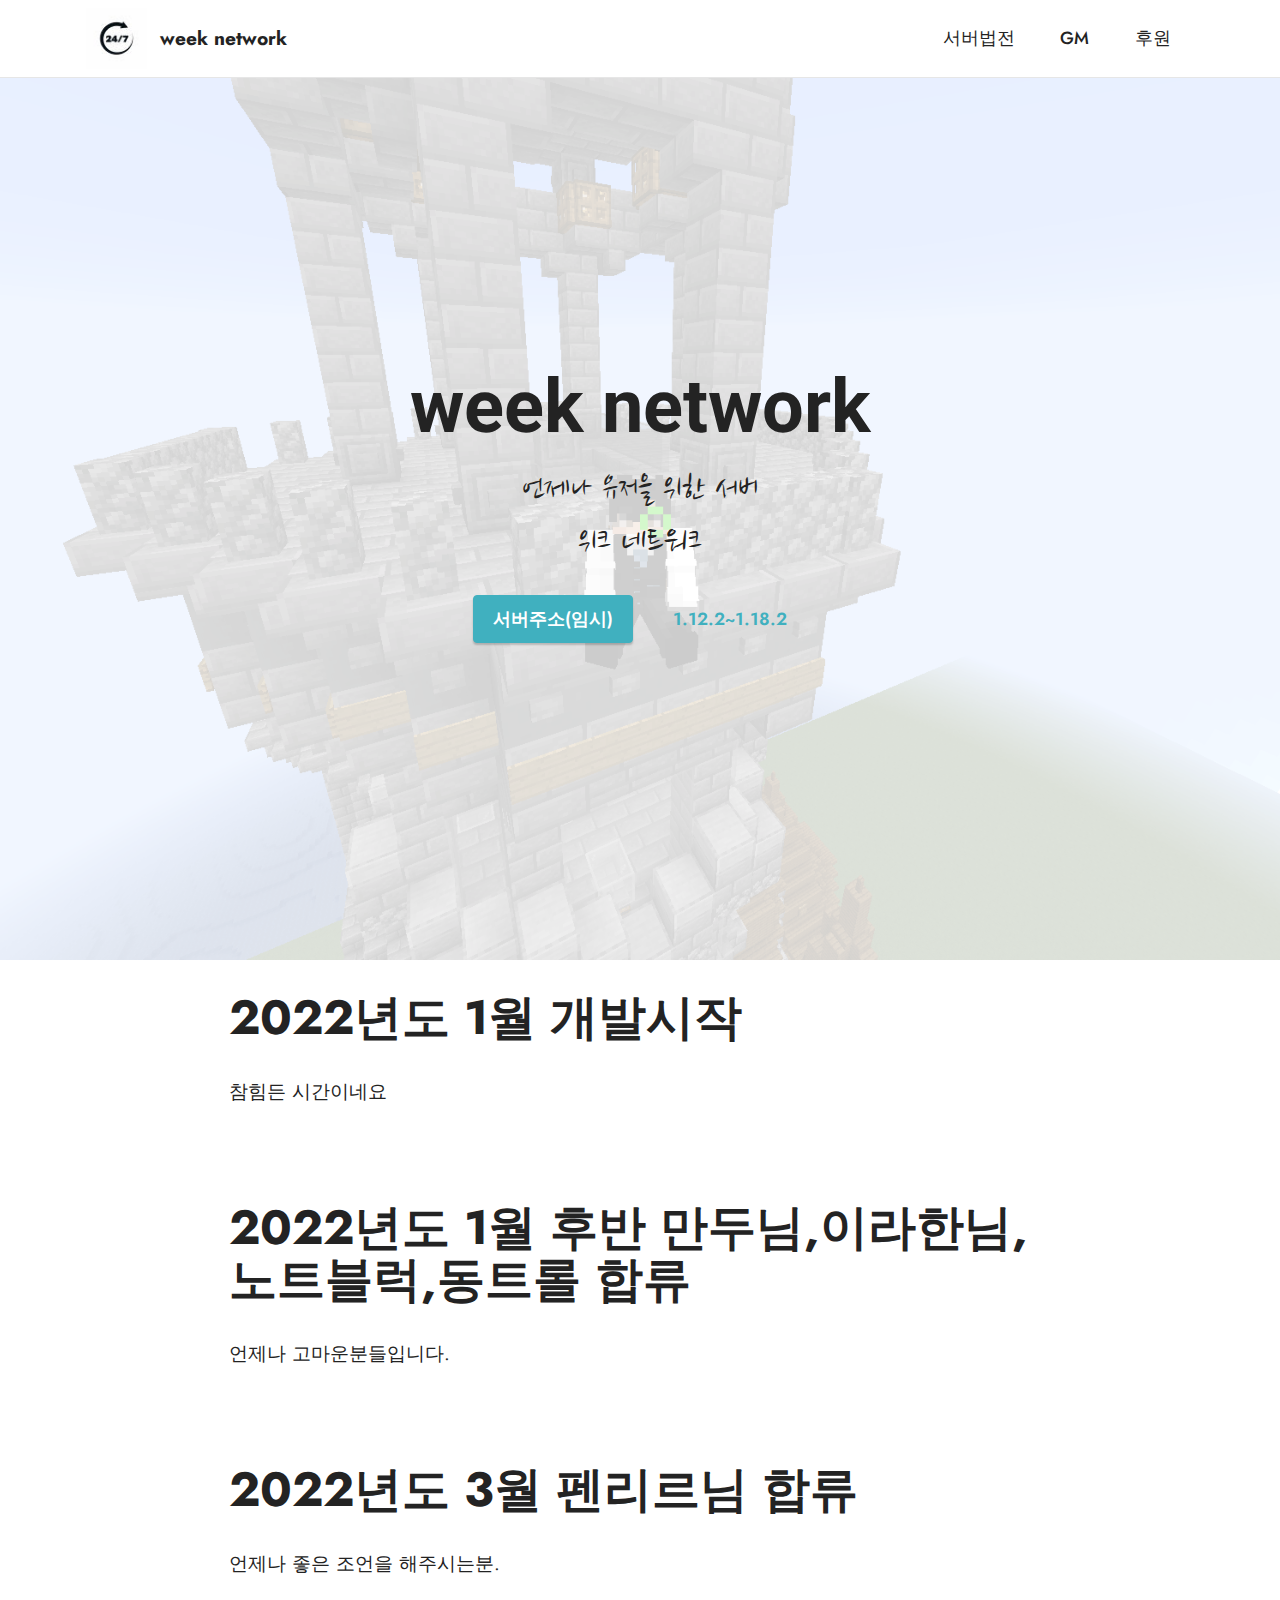
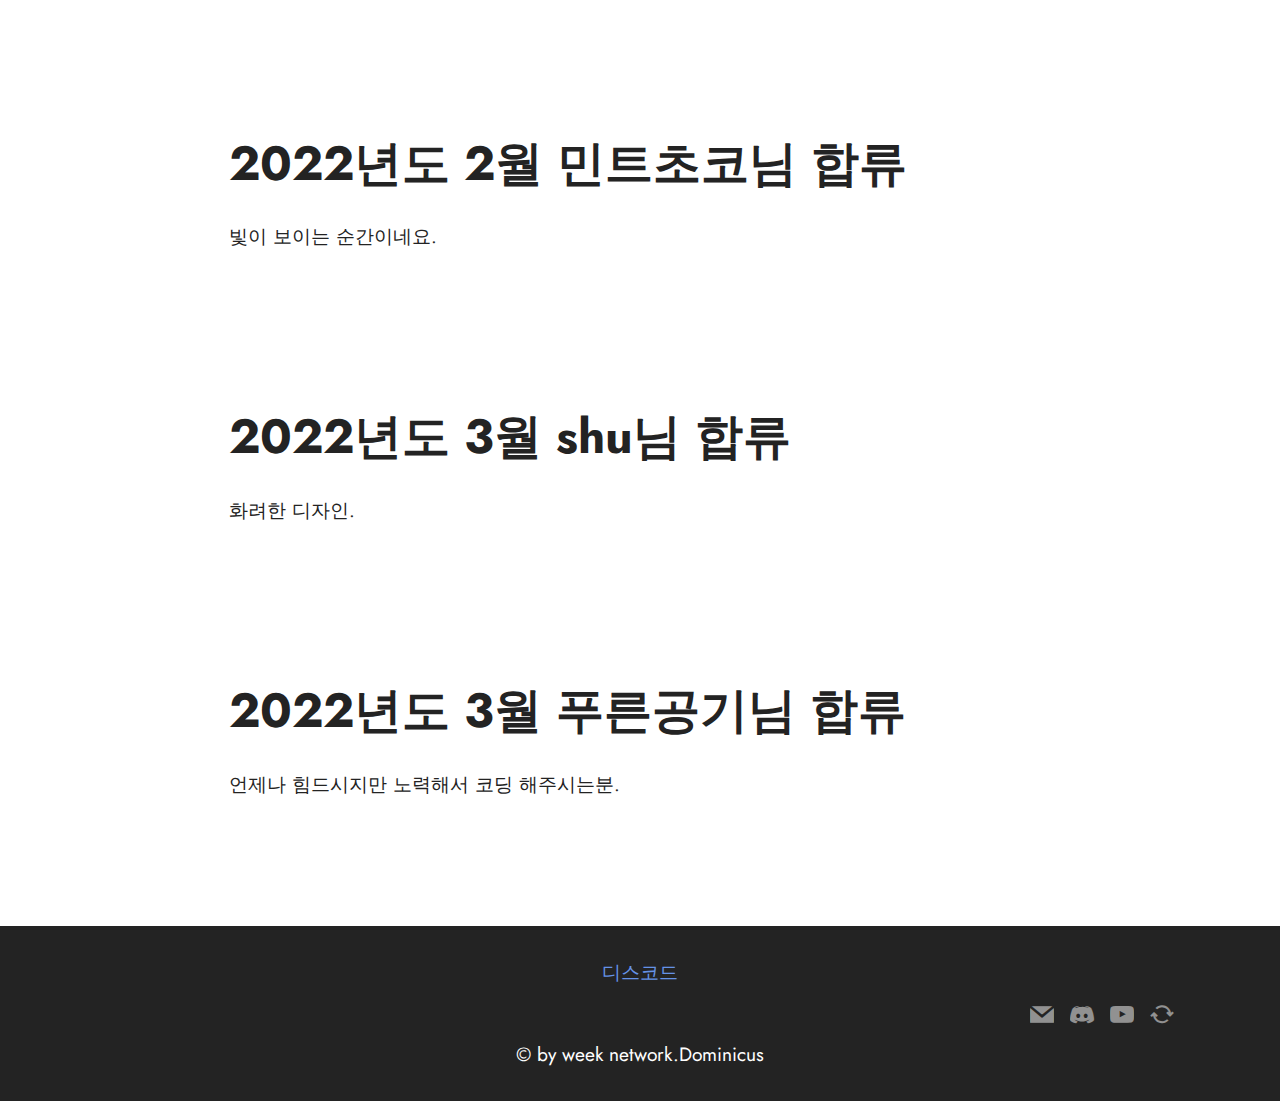
==== commit 0bc84121: "Update index.html" ====
--- a/index.html
+++ b/index.html
@@ -213,8 +213,5 @@
             </div>
         </div>
     </div>
-</section><section class="display-7" style="padding: 0;align-items: center;justify-content: center;flex-wrap: wrap;    align-content: center;display: flex;position: relative;height: 4rem;"><a href="https://mobiri.se/2734344" style="flex: 1 1;height: 4rem;position: absolute;width: 100%;z-index: 1;"><img alt="" style="height: 4rem;" src="[data-uri]"></a><p style="margin: 0;text-align: center;" class="display-7">Designed with &#8204;</p><a style="z-index:1" href="https://mobirise.com"> Web Site  Building Software</a></section><script src="assets/bootstrap/js/bootstrap.bundle.min.js"></script>  <script src="assets/parallax/jarallax.js"></script>  <script src="assets/smoothscroll/smooth-scroll.js"></script>  <script src="assets/ytplayer/index.js"></script>  <script src="assets/dropdown/js/navbar-dropdown.js"></script>  <script src="assets/theme/js/script.js"></script>  
-  
-  
 </body>
-</html>+</html>
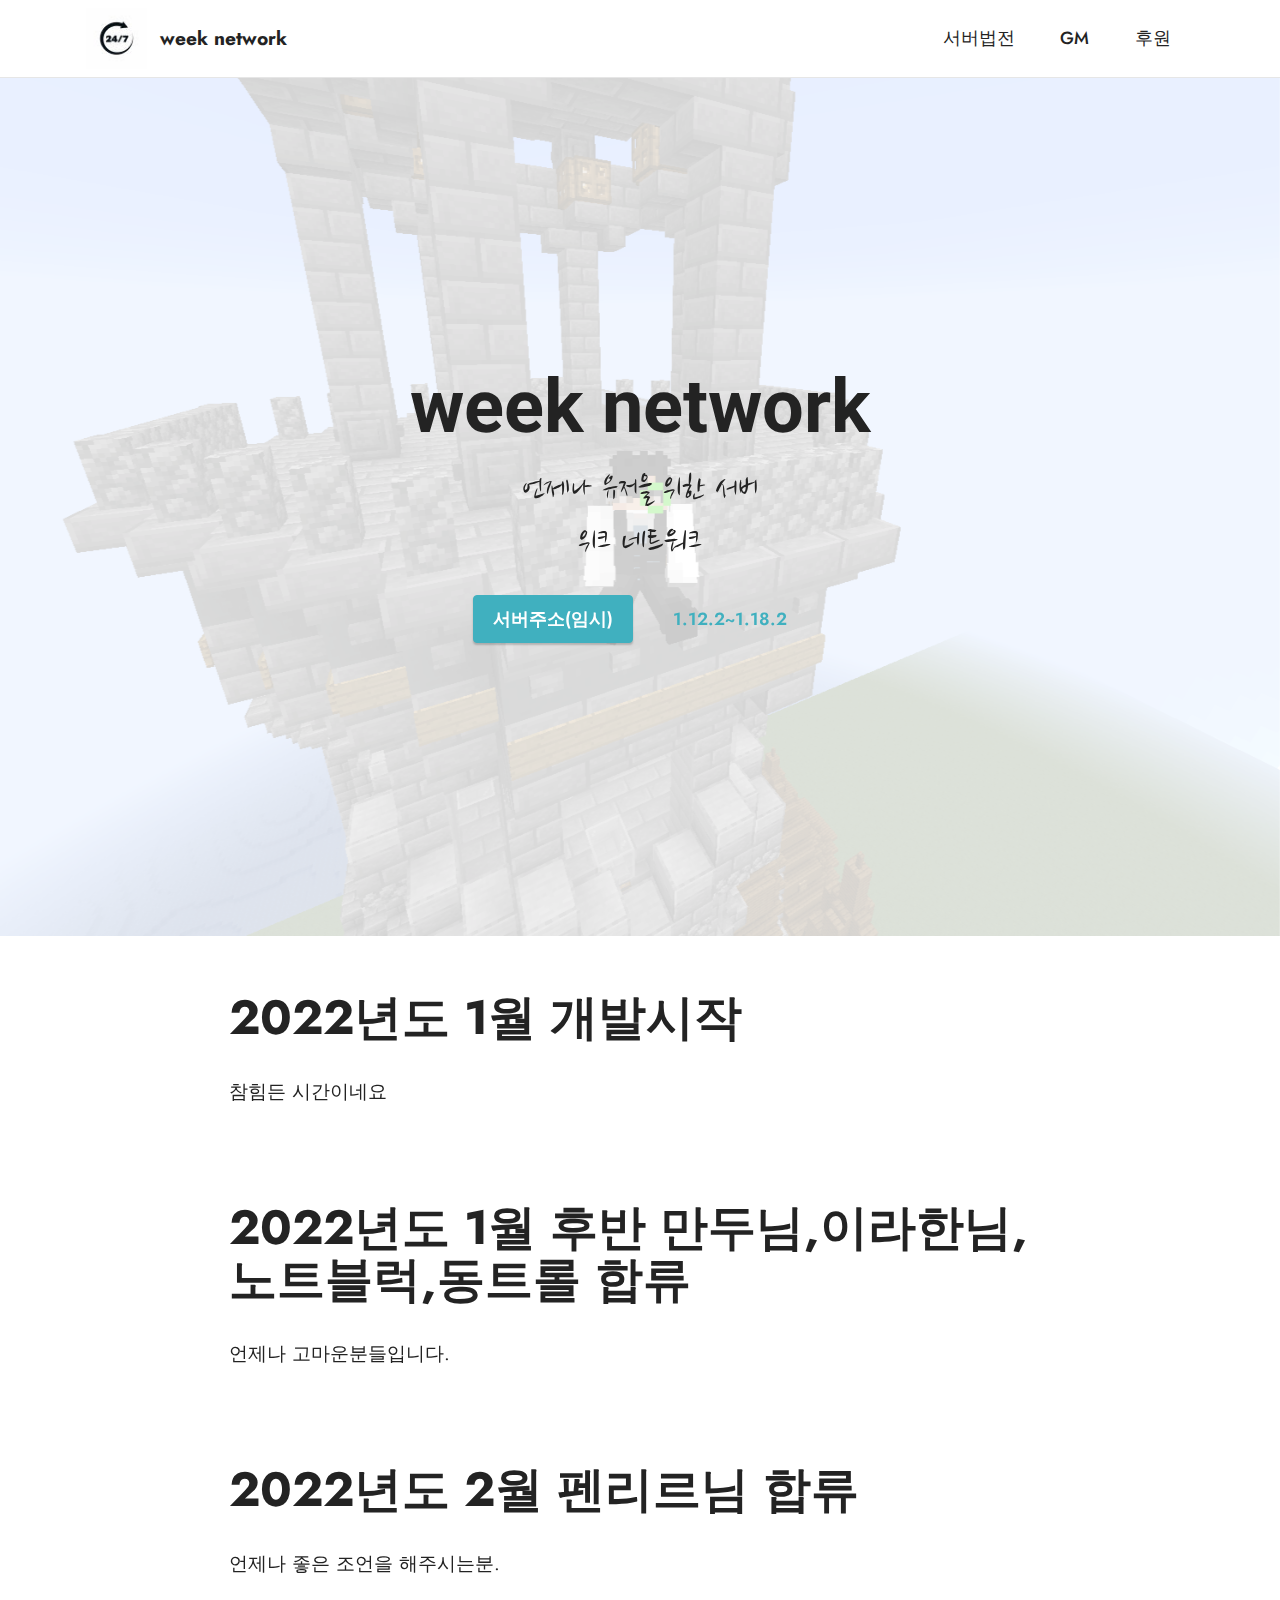
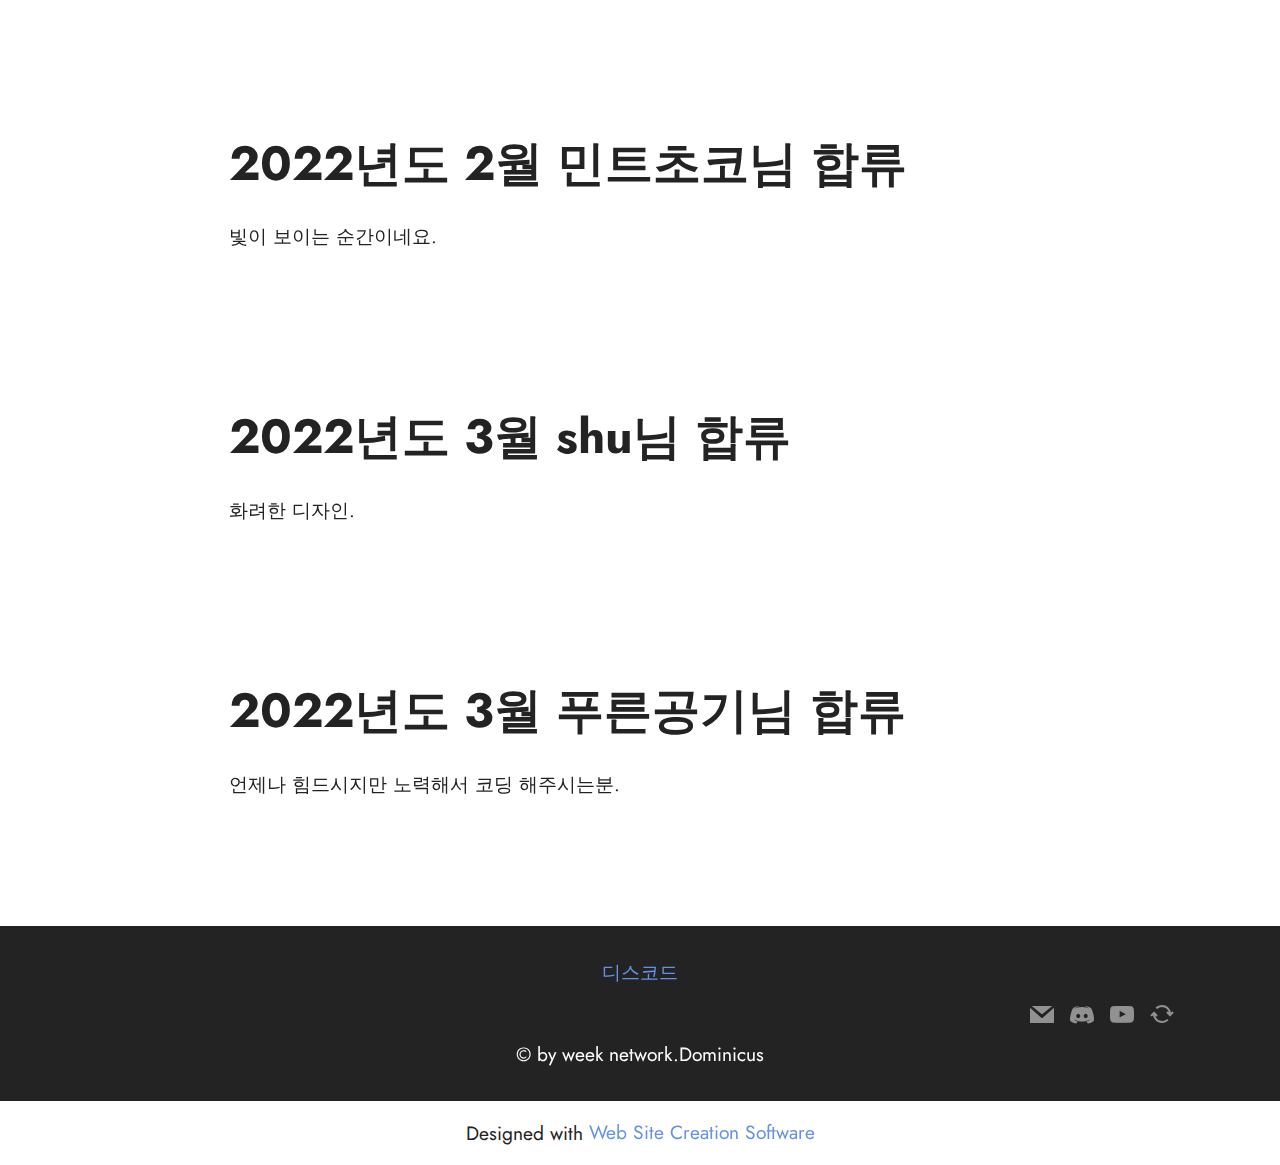
==== commit ccba86f3: "Add files via upload" ====
--- a/index.html
+++ b/index.html
@@ -47,7 +47,7 @@
                         <img src="assets/images/clock-icon-247-260nw-1203676057-64x64.jpg" alt="" style="height: 3.8rem;">
                     
                 </span>
-                <span class="navbar-caption-wrap"><a class="navbar-caption text-black text-primary display-7" href="html.html">week network</a></span>
+                <span class="navbar-caption-wrap"><a class="navbar-caption text-black text-primary display-7" href="index.html#top">week network</a></span>
             </div>
             <button class="navbar-toggler" type="button" data-toggle="collapse" data-bs-toggle="collapse" data-target="#navbarSupportedContent" data-bs-target="#navbarSupportedContent" aria-controls="navbarNavAltMarkup" aria-expanded="false" aria-label="Toggle navigation">
                 <div class="hamburger">
@@ -80,7 +80,7 @@
                 <h1 class="mbr-section-title mbr-fonts-style mb-3 display-1"><strong>week network</strong></h1>
                 
                 <p class="mbr-text mbr-fonts-style display-5">언제나 유저을 위한 서버<br>위크 네트워크</p>
-                <div class="mbr-section-btn mt-3"><a class="btn btn-success display-4" href="html.html">서버주소(임시)</a> <a class="btn btn-success-outline display-4" href="html.html">1.12.2~1.18.2</a></div>
+                <div class="mbr-section-btn mt-3"><a class="btn btn-success display-4" href="index.html">서버주소(임시)</a> <a class="btn btn-success-outline display-4" href="index.html">1.12.2~1.18.2</a></div>
             </div>
         </div>
     </div>
@@ -117,7 +117,7 @@
     <div class="container">
         <div class="row justify-content-center">
             <div class="title col-12 col-md-9">
-                <h3 class="mbr-section-title mbr-fonts-style align-center mb-4 display-2"><strong>2022년도 3월 펜리르님 합류</strong></h3>
+                <h3 class="mbr-section-title mbr-fonts-style align-center mb-4 display-2"><strong>2022년도 2월 펜리르님 합류</strong></h3>
                 <h4 class="mbr-section-subtitle align-center mbr-fonts-style mb-4 display-7">언제나 좋은 조언을 해주시는분.</h4>
                 
             </div>
@@ -213,5 +213,8 @@
             </div>
         </div>
     </div>
+</section><section class="display-7" style="padding: 0;align-items: center;justify-content: center;flex-wrap: wrap;    align-content: center;display: flex;position: relative;height: 4rem;"><a href="https://mobiri.se/2734344" style="flex: 1 1;height: 4rem;position: absolute;width: 100%;z-index: 1;"><img alt="" style="height: 4rem;" src="[data-uri]"></a><p style="margin: 0;text-align: center;" class="display-7">Designed with &#8204;</p><a style="z-index:1" href="https://mobirise.com"> Web Site  Creation Software</a></section><script src="assets/bootstrap/js/bootstrap.bundle.min.js"></script>  <script src="assets/parallax/jarallax.js"></script>  <script src="assets/smoothscroll/smooth-scroll.js"></script>  <script src="assets/ytplayer/index.js"></script>  <script src="assets/dropdown/js/navbar-dropdown.js"></script>  <script src="assets/theme/js/script.js"></script>  
+  
+  
 </body>
-</html>
+</html>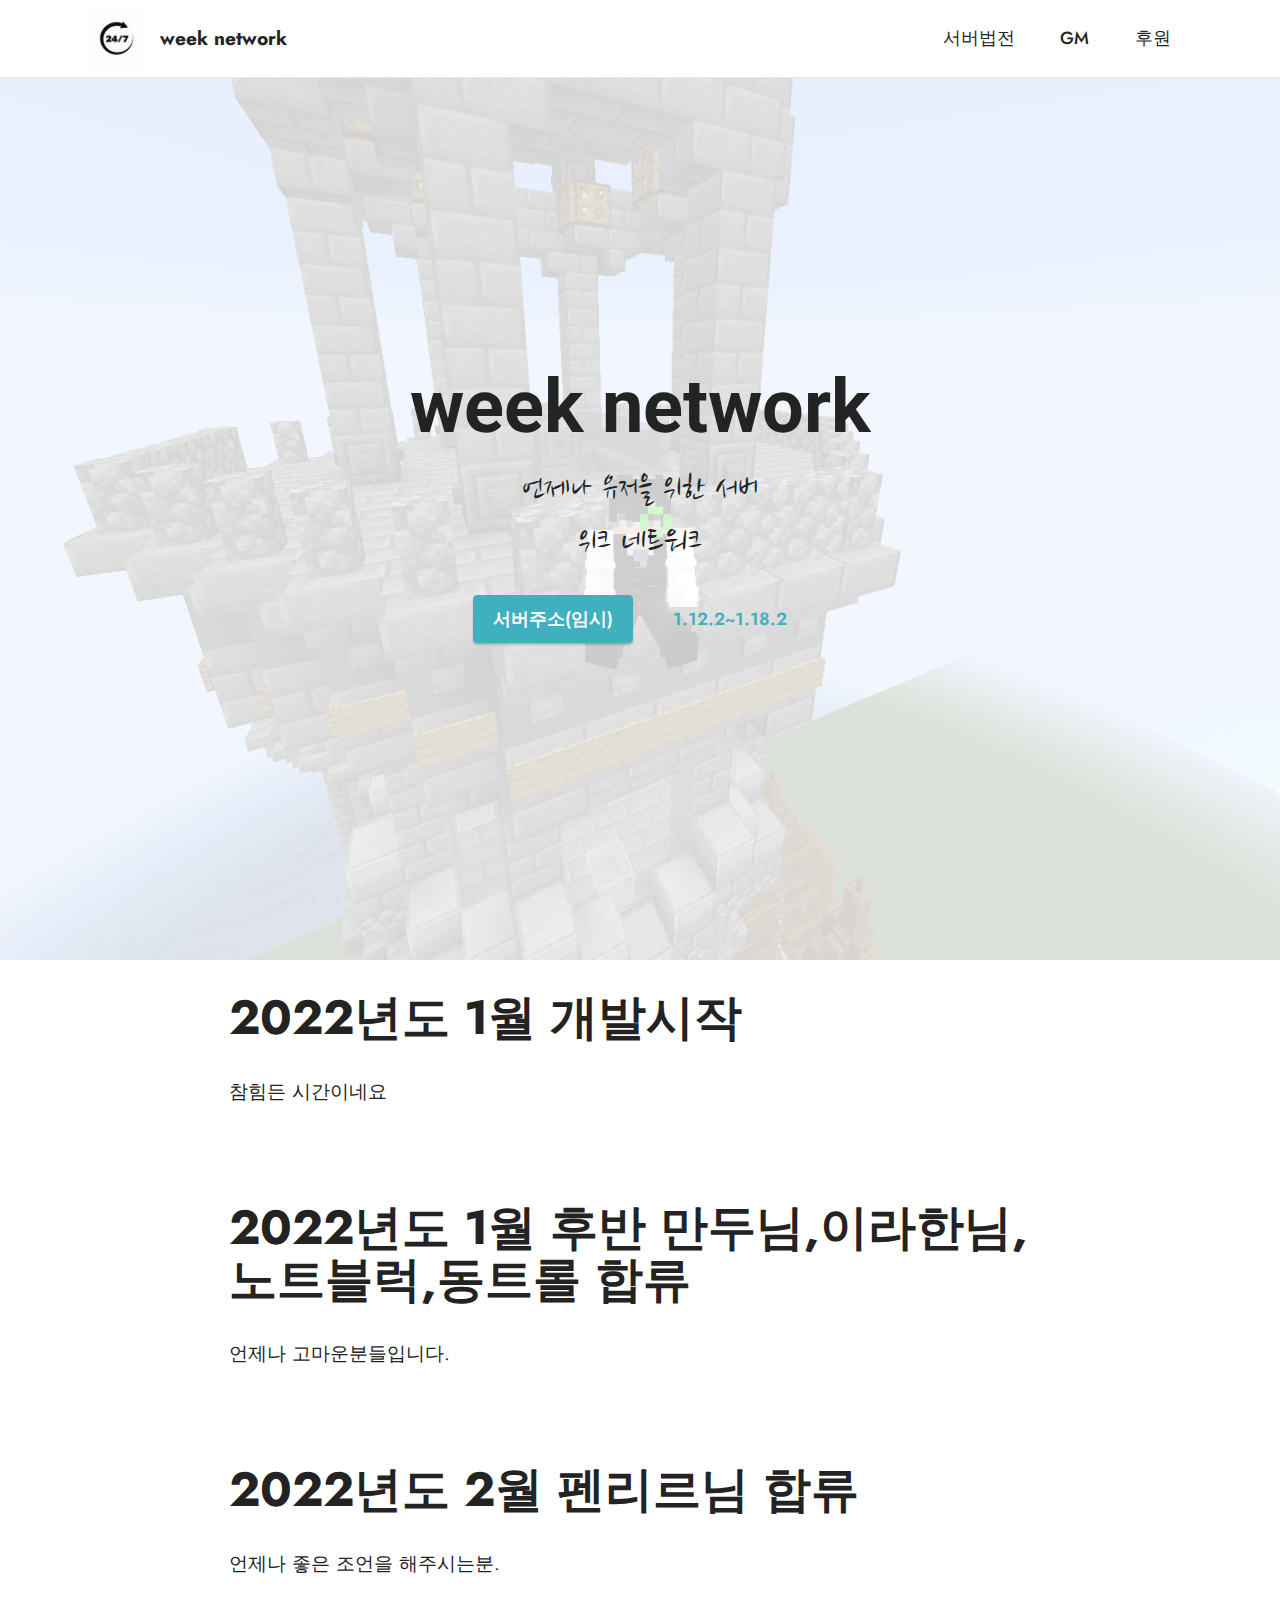
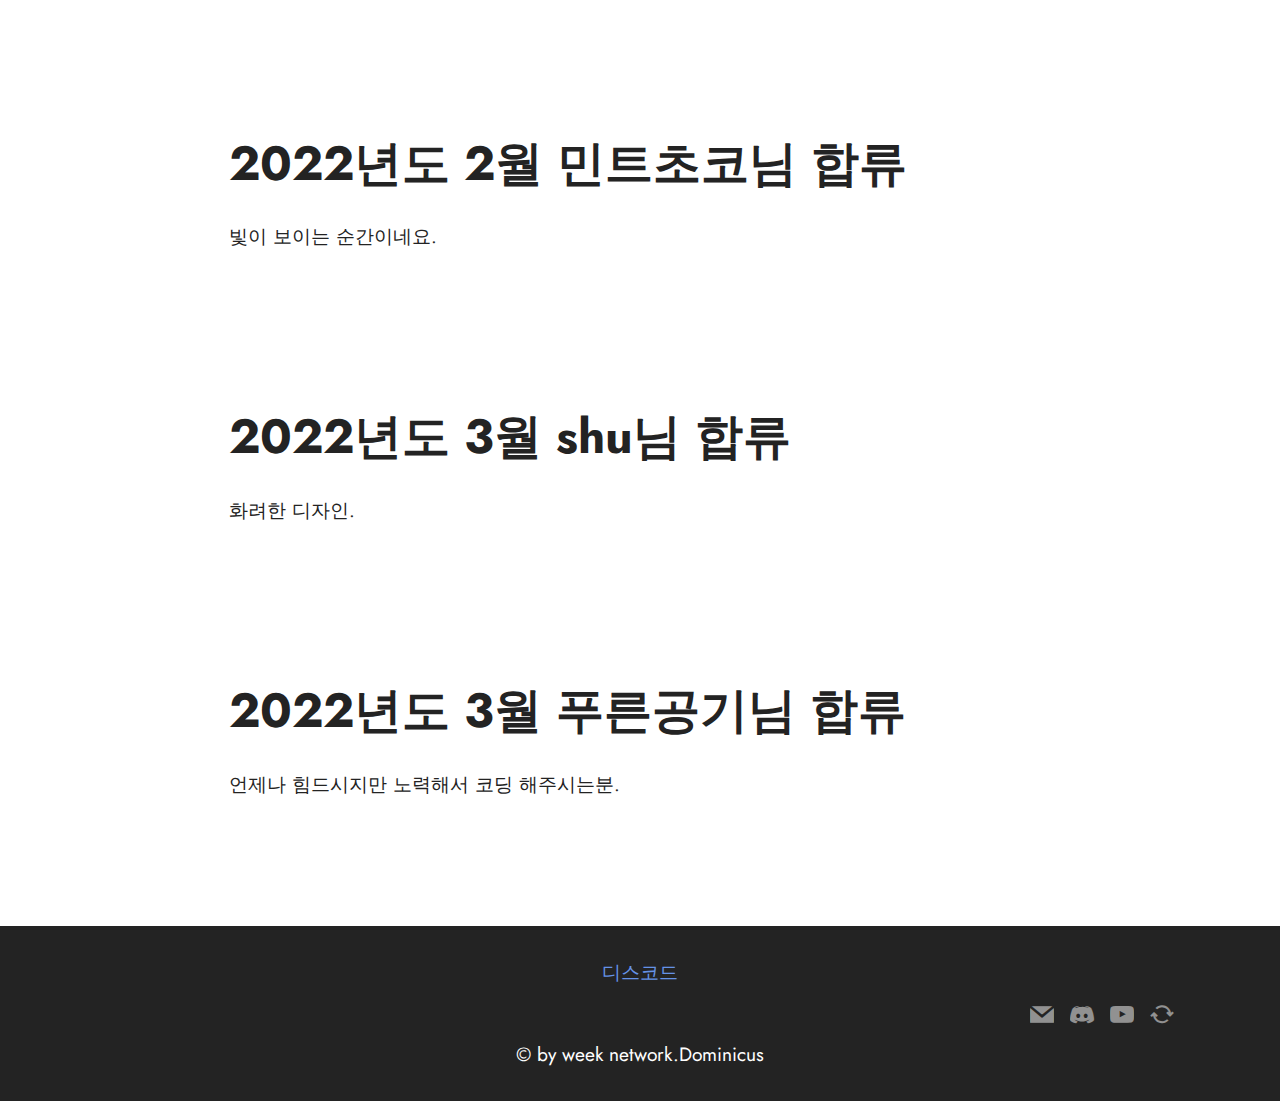
==== commit 0148fc9b: "Update index.html" ====
--- a/index.html
+++ b/index.html
@@ -213,8 +213,5 @@
             </div>
         </div>
     </div>
-</section><section class="display-7" style="padding: 0;align-items: center;justify-content: center;flex-wrap: wrap;    align-content: center;display: flex;position: relative;height: 4rem;"><a href="https://mobiri.se/2734344" style="flex: 1 1;height: 4rem;position: absolute;width: 100%;z-index: 1;"><img alt="" style="height: 4rem;" src="[data-uri]"></a><p style="margin: 0;text-align: center;" class="display-7">Designed with &#8204;</p><a style="z-index:1" href="https://mobirise.com"> Web Site  Creation Software</a></section><script src="assets/bootstrap/js/bootstrap.bundle.min.js"></script>  <script src="assets/parallax/jarallax.js"></script>  <script src="assets/smoothscroll/smooth-scroll.js"></script>  <script src="assets/ytplayer/index.js"></script>  <script src="assets/dropdown/js/navbar-dropdown.js"></script>  <script src="assets/theme/js/script.js"></script>  
-  
-  
 </body>
-</html>+</html>
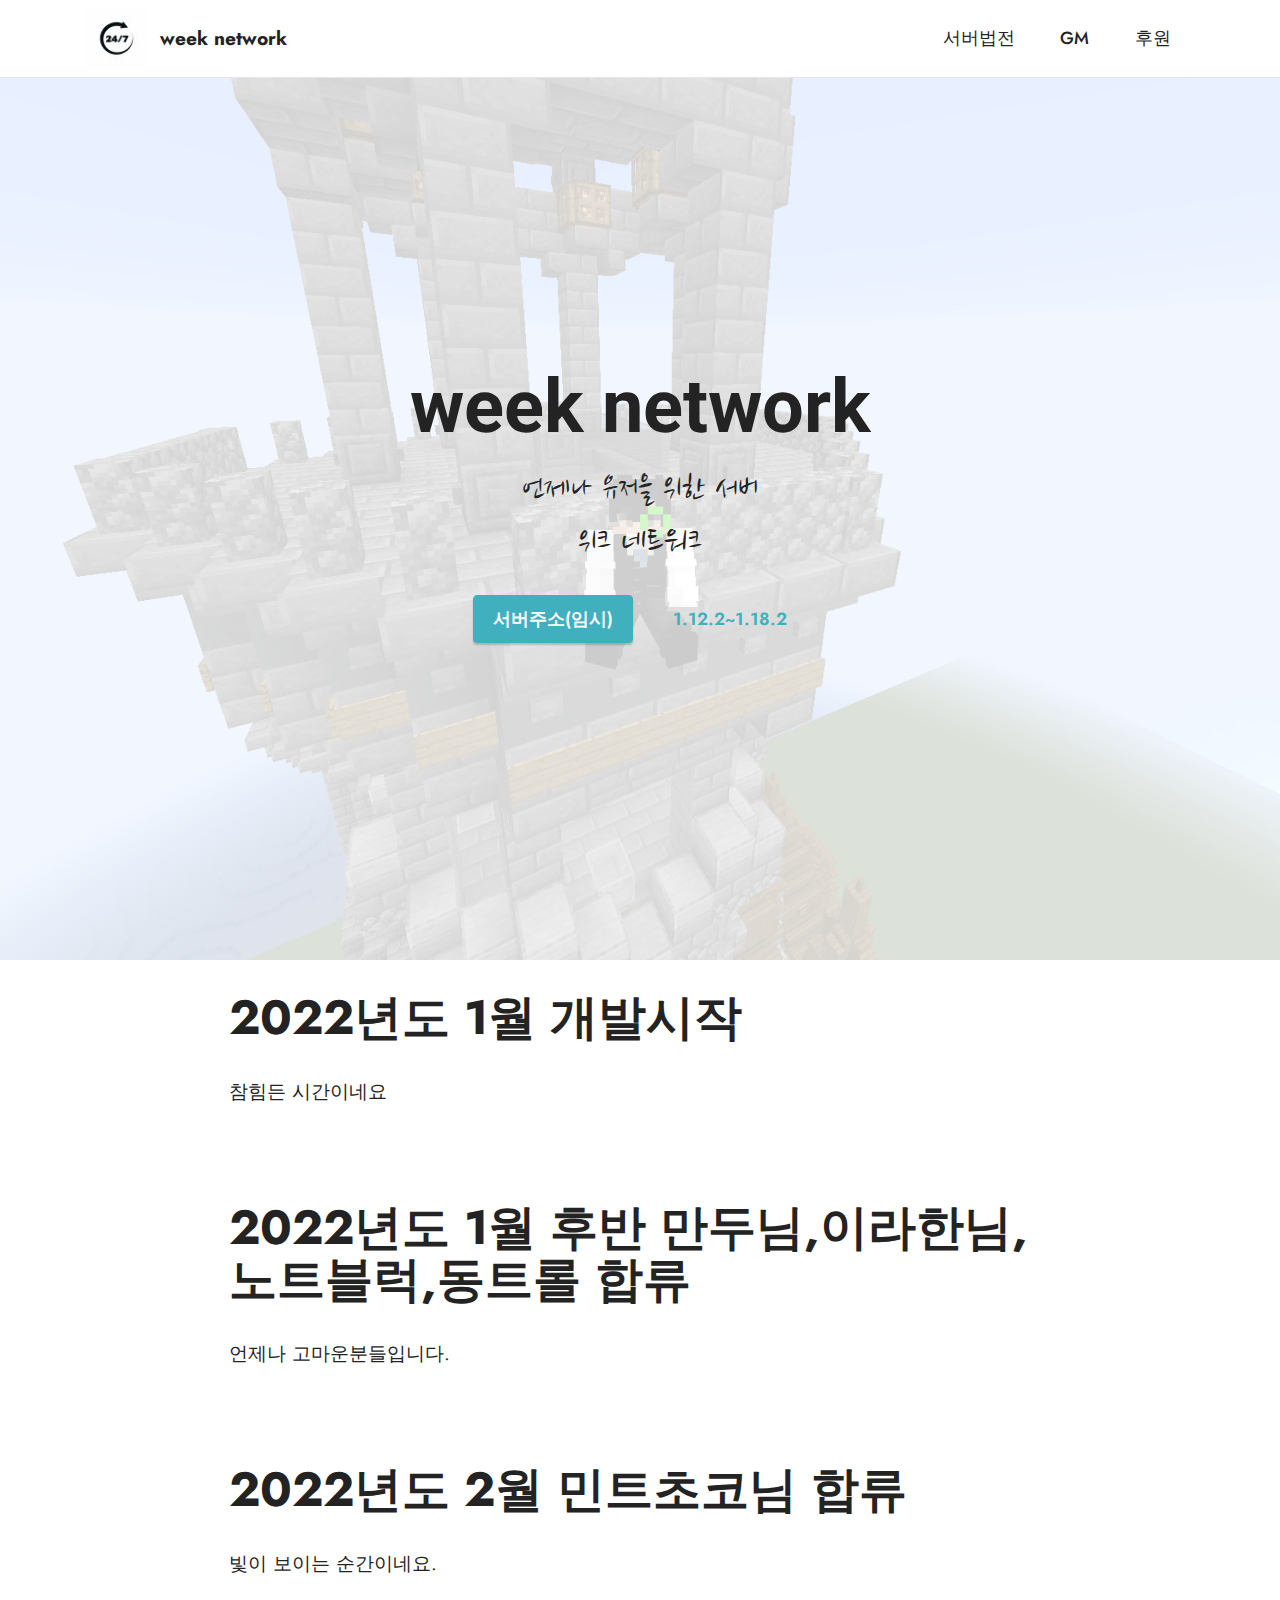
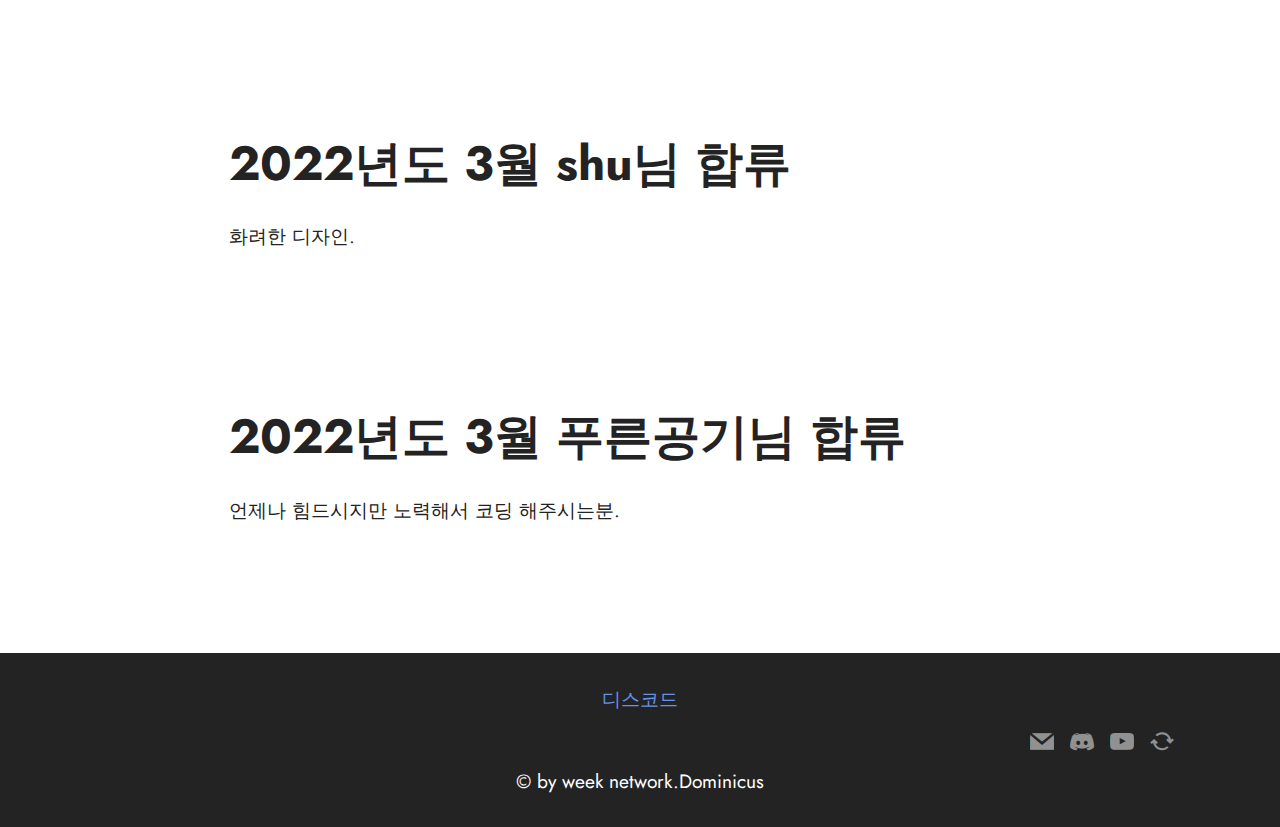
==== commit f89194cc: "Update index.html" ====
--- a/index.html
+++ b/index.html
@@ -112,19 +112,6 @@
     </div>
 </section>
 
-<section data-bs-version="5.1" class="content1 cid-t168Td60Td" id="content1-19">
-    
-    <div class="container">
-        <div class="row justify-content-center">
-            <div class="title col-12 col-md-9">
-                <h3 class="mbr-section-title mbr-fonts-style align-center mb-4 display-2"><strong>2022년도 2월 펜리르님 합류</strong></h3>
-                <h4 class="mbr-section-subtitle align-center mbr-fonts-style mb-4 display-7">언제나 좋은 조언을 해주시는분.</h4>
-                
-            </div>
-        </div>
-    </div>
-</section>
-
 <section data-bs-version="5.1" class="content1 cid-s48vrXhP0J" id="content1-d">
     
     <div class="container">
